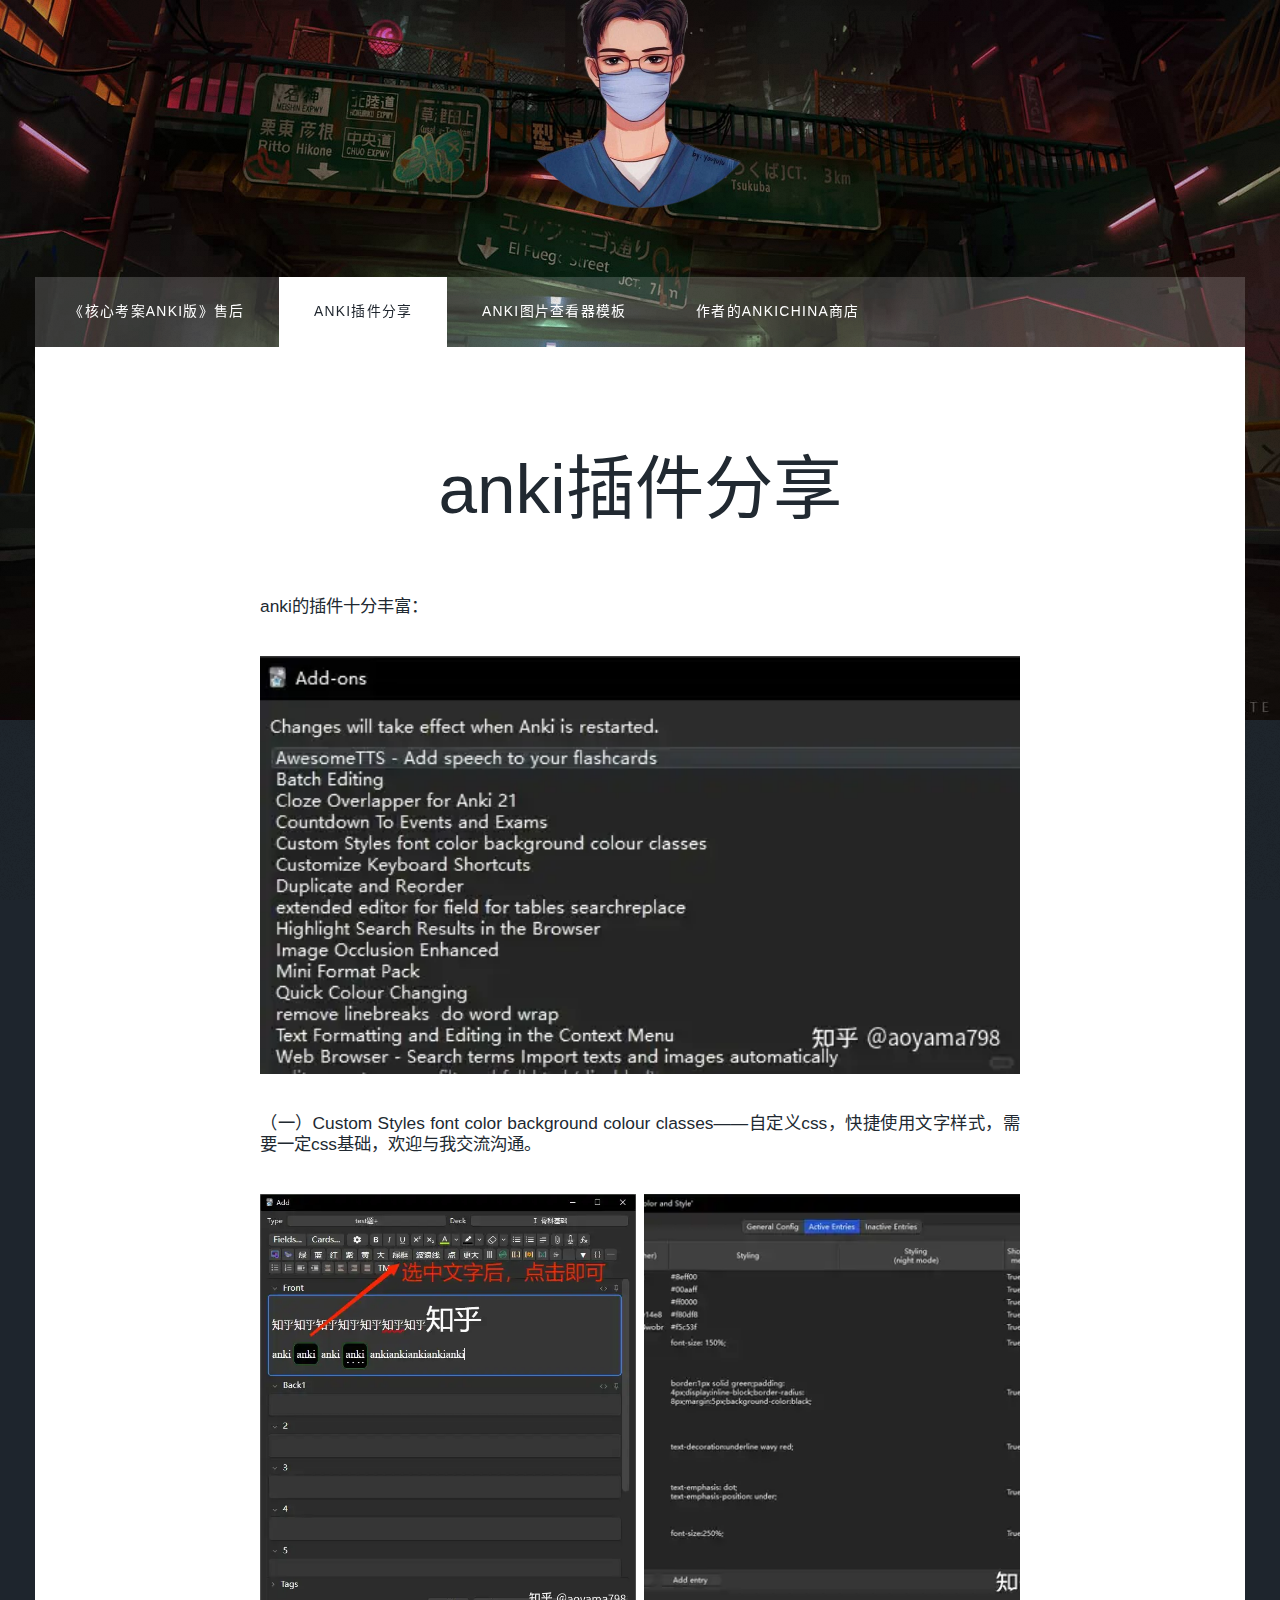
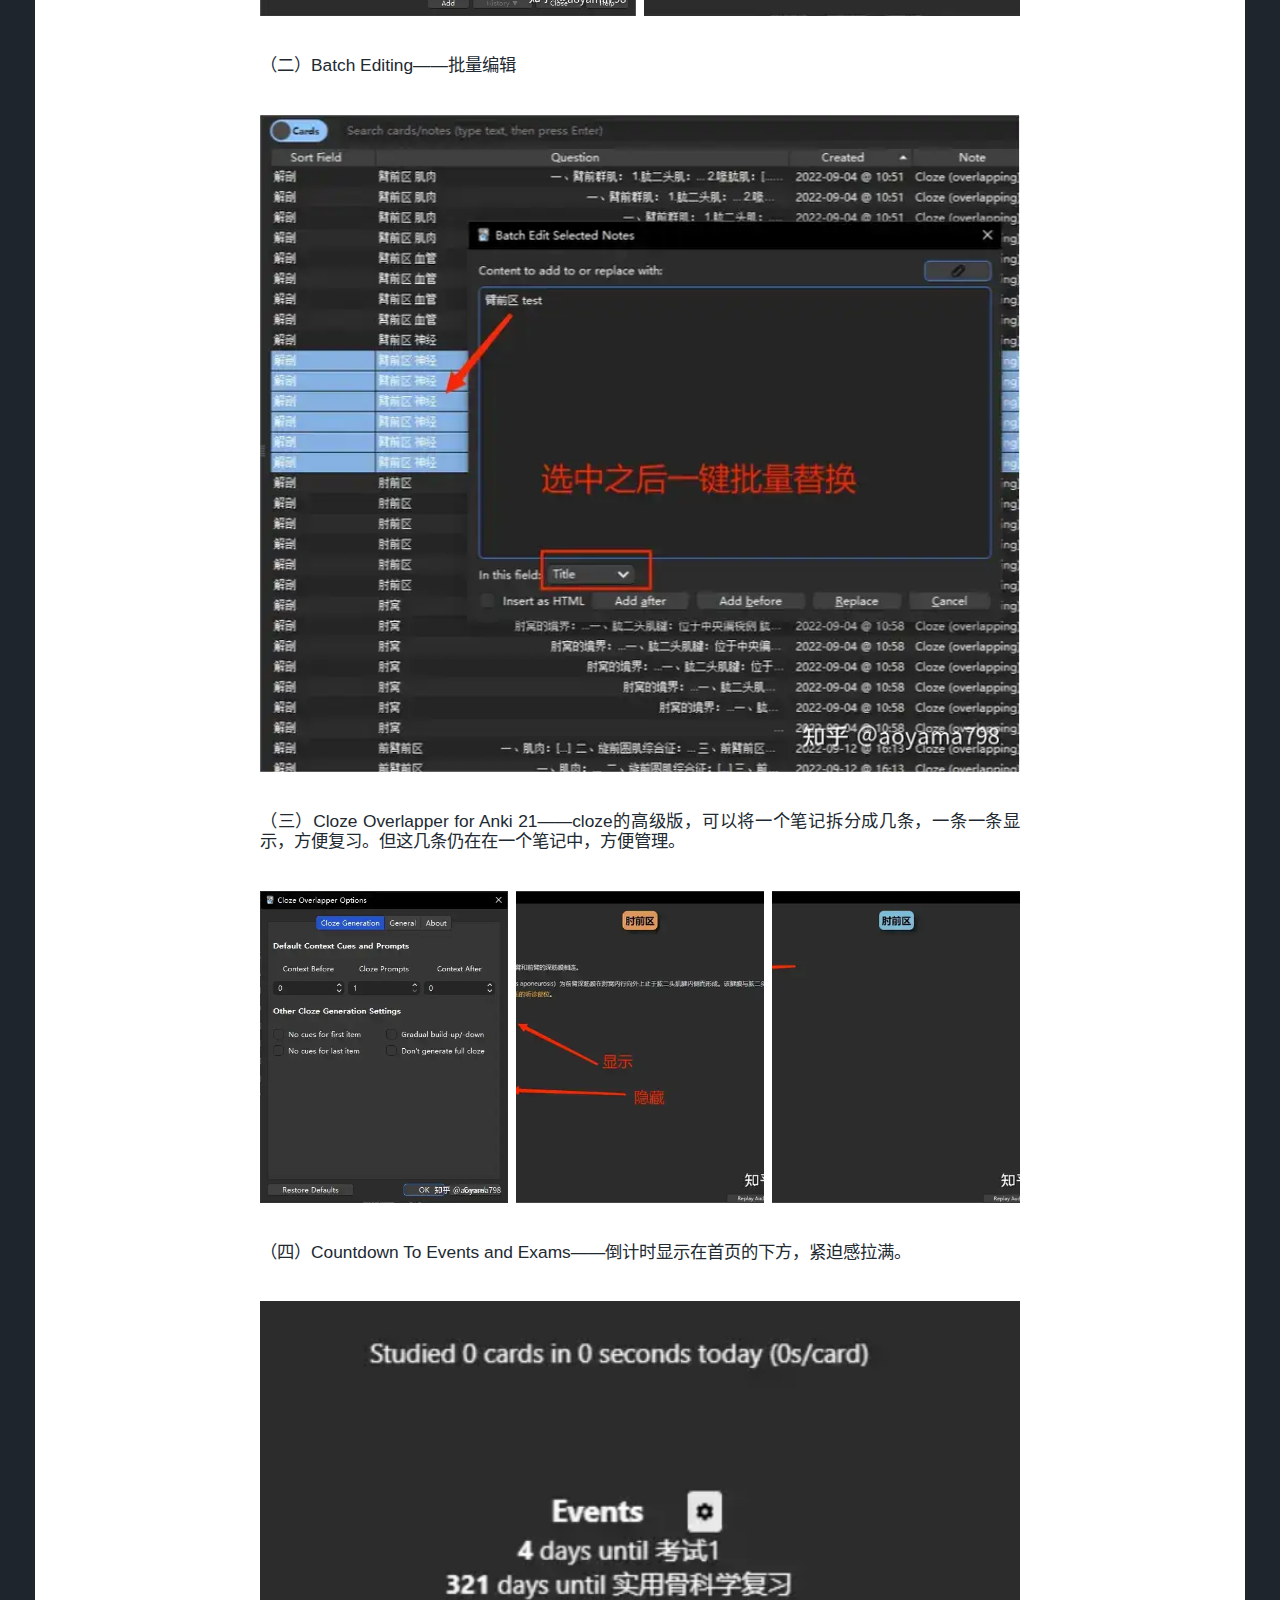
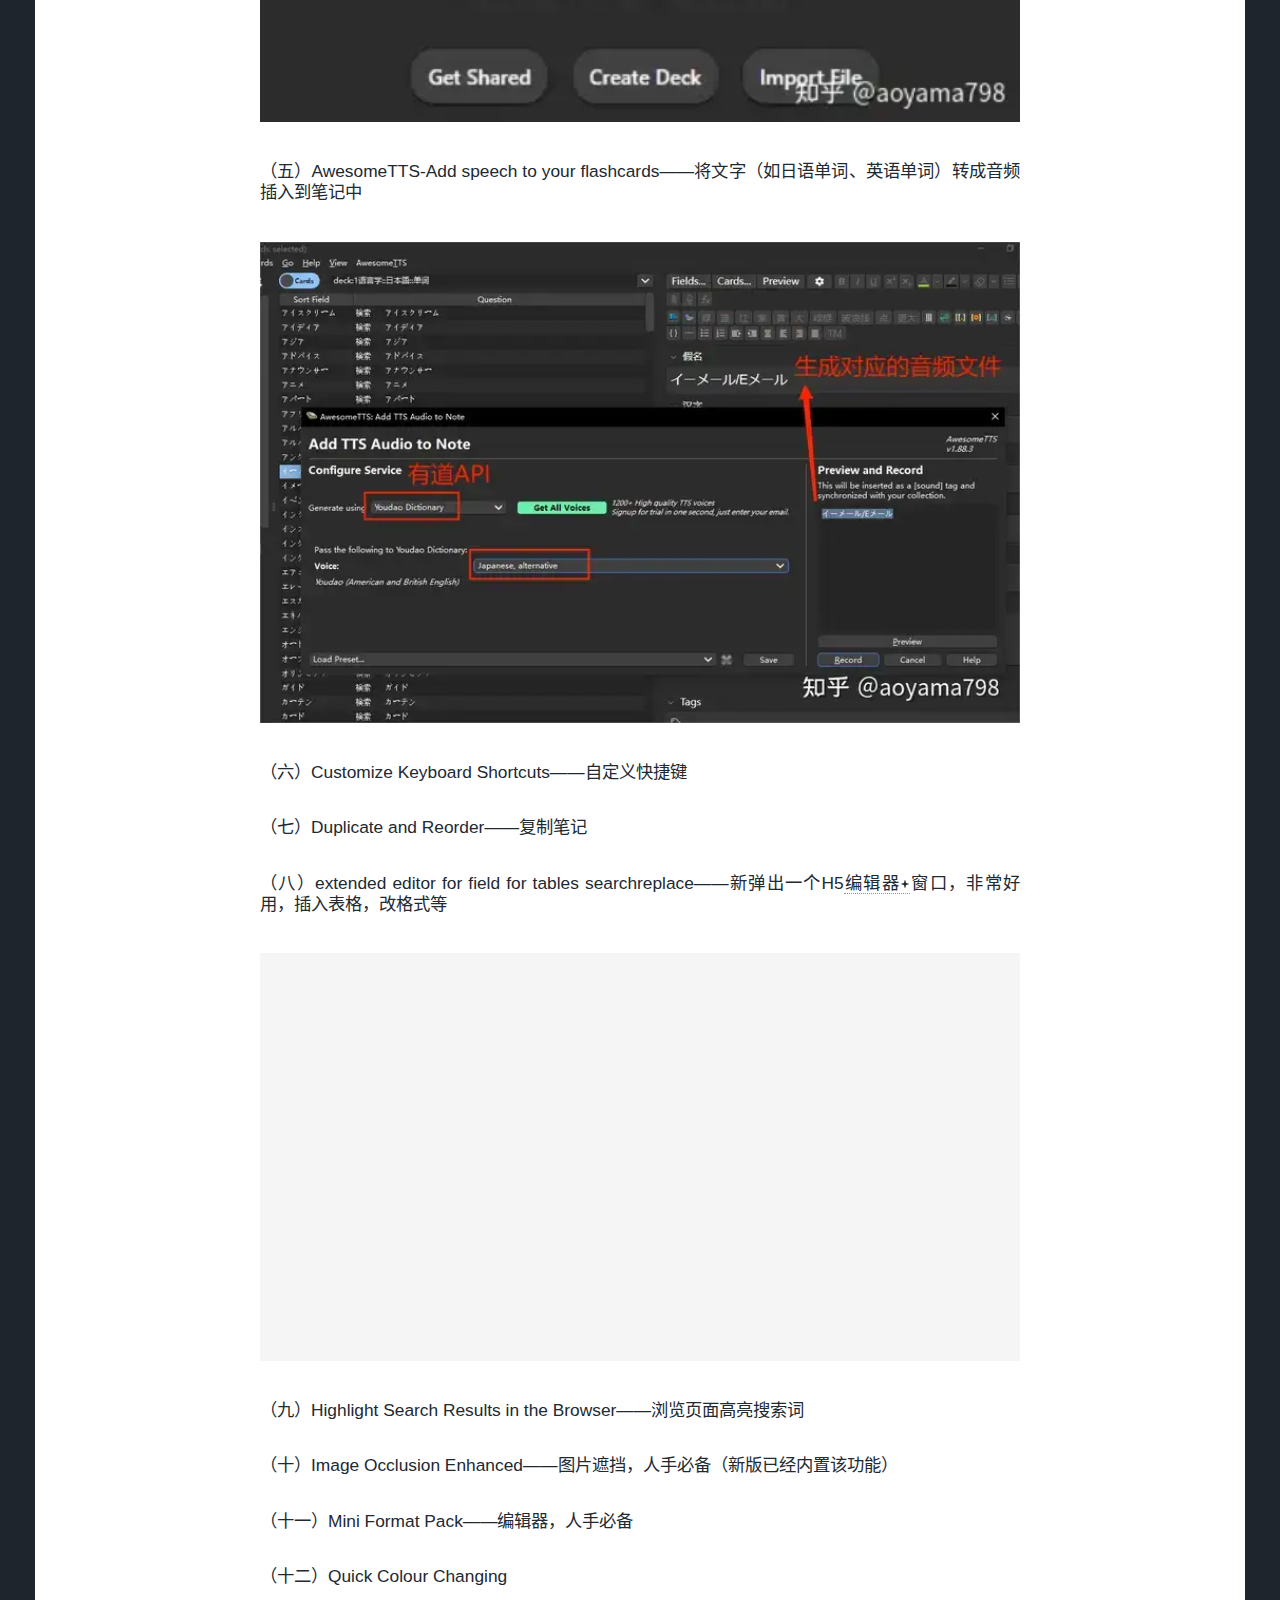
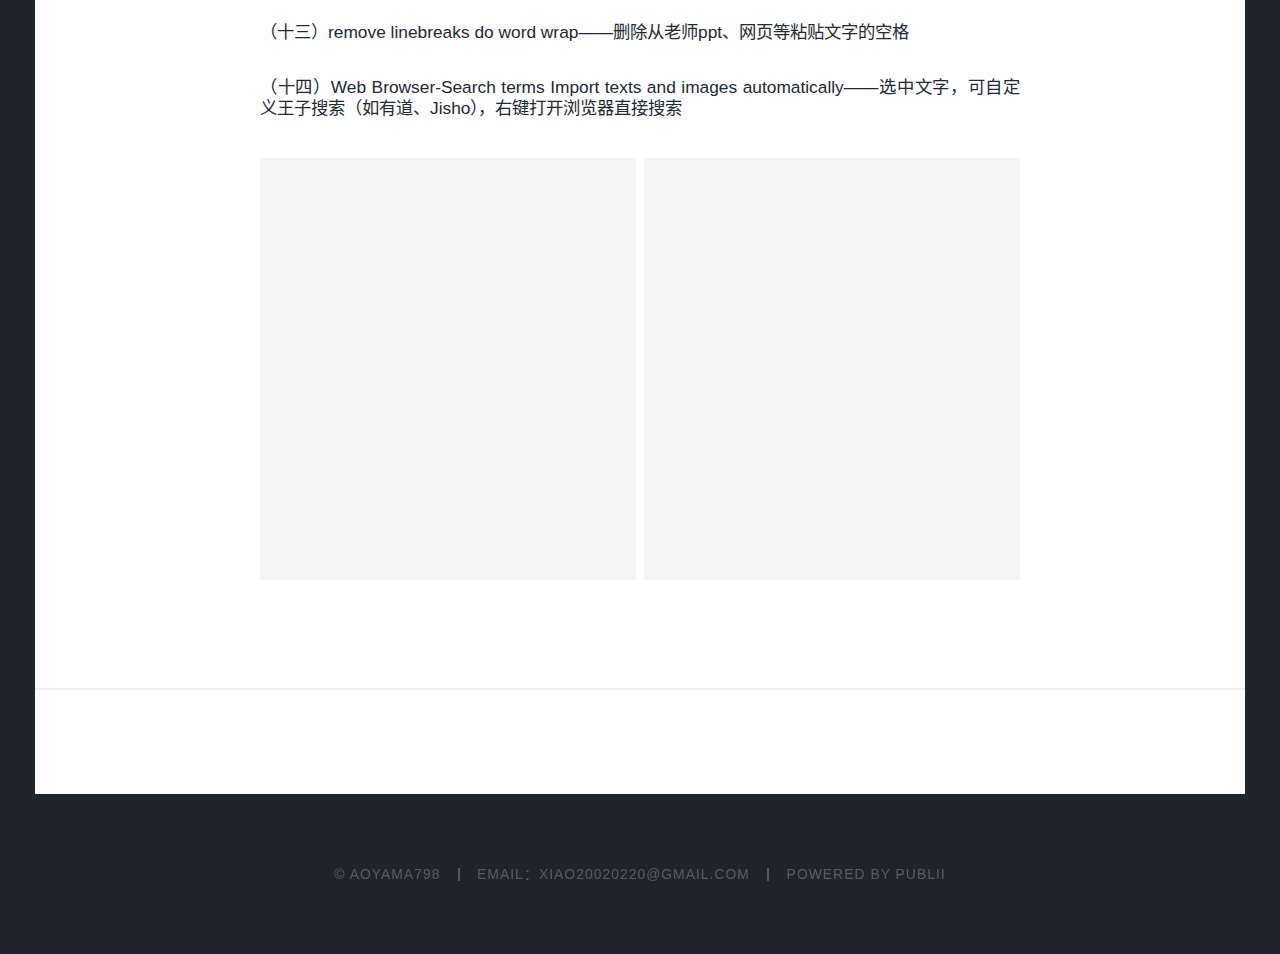
==== addon/index.html @ e46d95e3 "Updated from Publii" ====
<!DOCTYPE html><html lang="zh-cn"><head><meta charset="utf-8"><meta http-equiv="X-UA-Compatible" content="IE=edge"><meta name="viewport" content="width=device-width,initial-scale=1,user-scalable=no"><title>anki插件分享 - aoyama798</title><meta name="generator" content="Publii Open-Source CMS for Static Site"><link rel="canonical" href="https://aoyama798.github.io/blog2/addon/"><link rel="alternate" type="application/atom+xml" href="https://aoyama798.github.io/blog2/feed.xml"><link rel="alternate" type="application/json" href="https://aoyama798.github.io/blog2/feed.json"><meta property="og:title" content="anki插件分享"><meta property="og:image" content="https://aoyama798.github.io/blog2/media/website/Tou-Xiang.jpg"><meta property="og:image:width" content="720"><meta property="og:image:height" content="720"><meta property="og:site_name" content="aoyama798"><meta property="og:description" content=""><meta property="og:url" content="https://aoyama798.github.io/blog2/addon/"><meta property="og:type" content="article"><link rel="shortcut icon" href="https://aoyama798.github.io/blog2/media/website/icons8-anki-48.png" type="image/png"><link rel="stylesheet" href="https://aoyama798.github.io/blog2/assets/css/fontawesome-all.min.css?v=85514f933f9e0b82460af63f1a403fa5"><link rel="stylesheet" href="https://aoyama798.github.io/blog2/assets/css/style.css?v=175f11284105999a8f97914259569dd3"><noscript><link rel="stylesheet" href="https://aoyama798.github.io/blog2/assets/css/noscript.css?v=efa867a99f5064d6729e4dc2008ad50b"></noscript><link rel="stylesheet" href="https://aoyama798.github.io/blog2/assets/css/photoswipe.css?v=da6e9be0fa855edd3610e97c1d4e38d9"><script type="application/ld+json">{"@context":"http://schema.org","@type":"Article","mainEntityOfPage":{"@type":"WebPage","@id":"https://aoyama798.github.io/blog2/addon/"},"headline":"anki插件分享","datePublished":"2024-09-04T13:44","dateModified":"2024-09-05T11:24","image":{"@type":"ImageObject","url":"https://aoyama798.github.io/blog2/media/website/Tou-Xiang-removebg-preview.png","height":484,"width":516},"description":"","author":{"@type":"Person","name":"aoyama798","url":"https://aoyama798.github.io/blog2/authors/aoyama798/"},"publisher":{"@type":"Organization","name":"aoyama798","logo":{"@type":"ImageObject","url":"https://aoyama798.github.io/blog2/media/website/Tou-Xiang-removebg-preview.png","height":484,"width":516}}}</script><style>#wrapper > .bg {
               background-image: url(https://aoyama798.github.io/blog2/assets/images/overlay.png), linear-gradient(0deg, rgba(0, 0, 0, 0.1), rgba(0, 0, 0, 0.1)), url(https://aoyama798.github.io/blog2/media/website/freecompress-0f0102b46ddf4a8bb1c3c4aa54536a30.jpg);
           }</style><noscript><style>img[loading] {
                    opacity: 1;
                }</style></noscript></head><body class="is-preload page-template"><div id="wrapper"><header id="header"><a class="logo logo-image" href="https://aoyama798.github.io/blog2/"><img src="https://aoyama798.github.io/blog2/media/website/Tou-Xiang-removebg-preview.png" alt="aoyama798" width="516" height="484"></a></header><nav id="nav"><ul class="links"><li><a href="https://aoyama798.github.io/blog2/souhou/" title="《核心考案anki版》售后" target="_self">《核心考案anki版》售后</a></li><li class="active"><a href="https://aoyama798.github.io/blog2/addon/" title="anki插件分享" target="_self">anki插件分享</a></li><li><a href="https://aoyama798.github.io/blog2/picviewer/" target="_self">anki图片查看器模板</a></li><li><a href="https://file.ankichinas.cn/userCenter/60180f660311diTb" title="ankichina" target="_self">作者的ankichina商店</a></li></ul><ul class="icons"></ul></nav><main id="main"><article class="post"><header class="major"><h1>anki插件分享</h1><p class="post__inner"></p></header><div class="post__inner post__entry"><p data-pid="Mfx7k1aQ">anki的插件十分丰富：</p><div class="gallery-wrapper"><div class="gallery" data-is-empty="false" data-translation="添加图片" data-columns="3"><figure class="gallery__item"><a href="https://aoyama798.github.io/blog2/media/posts/6/gallery/v2-8e0d235959087c08cb17e20dc52fc059_720w.webp" data-size="534x294"><img loading="lazy" src="https://aoyama798.github.io/blog2/media/posts/6/gallery/v2-8e0d235959087c08cb17e20dc52fc059_720w-thumbnail.webp" alt="我在用的插件" width="534" height="294"></a><figcaption>我在用的插件</figcaption></figure></div></div><p data-pid="CN3NGpSP">（一）Custom Styles font color background colour classes——自定义css，快捷使用文字样式，需要一定css基础，欢迎与我交流沟通。</p><div class="gallery-wrapper"><div class="gallery" data-is-empty="false" data-translation="添加图片" data-columns="2"><figure class="gallery__item"><a href="https://aoyama798.github.io/blog2/media/posts/6/gallery/3.webp" data-size="683x768"><img loading="lazy" src="https://aoyama798.github.io/blog2/media/posts/6/gallery/3-thumbnail.webp" alt="" width="683" height="768"></a></figure><figure class="gallery__item"><a href="https://aoyama798.github.io/blog2/media/posts/6/gallery/2.webp" data-size="720x406"><img loading="lazy" src="https://aoyama798.github.io/blog2/media/posts/6/gallery/2-thumbnail.webp" alt="" width="720" height="406"></a></figure></div></div><p data-pid="FrFldRu3">（二）Batch Editing——批量编辑</p><div class="gallery-wrapper"><div class="gallery" data-is-empty="false" data-translation="添加图片" data-columns="3"><figure class="gallery__item"><a href="https://aoyama798.github.io/blog2/media/posts/6/gallery/4.webp" data-size="720x622"><img loading="lazy" src="https://aoyama798.github.io/blog2/media/posts/6/gallery/4-thumbnail.webp" alt="" width="720" height="622"></a></figure></div></div><p data-pid="iCRJcPW-">（三）Cloze Overlapper for Anki 21——cloze的高级版，可以将一个笔记拆分成几条，一条一条显示，方便复习。但这几条仍在在一个笔记中，方便管理。</p><div class="gallery-wrapper"><div class="gallery" data-is-empty="false" data-translation="添加图片" data-columns="3"><figure class="gallery__item"><a href="https://aoyama798.github.io/blog2/media/posts/6/gallery/7.webp" data-size="423x532"><img loading="lazy" src="https://aoyama798.github.io/blog2/media/posts/6/gallery/7-thumbnail.webp" alt="" width="423" height="532"></a></figure><figure class="gallery__item"><a href="https://aoyama798.github.io/blog2/media/posts/6/gallery/6.webp" data-size="720x462"><img loading="lazy" src="https://aoyama798.github.io/blog2/media/posts/6/gallery/6-thumbnail.webp" alt="" width="720" height="462"></a></figure><figure class="gallery__item"><a href="https://aoyama798.github.io/blog2/media/posts/6/gallery/5.webp" data-size="1196x768"><img loading="lazy" src="https://aoyama798.github.io/blog2/media/posts/6/gallery/5-thumbnail.webp" alt="" width="720" height="462"></a></figure></div></div><p data-pid="PA8m9mgH">（四）Countdown To Events and Exams——倒计时显示在首页的下方，紧迫感拉满。</p><figure data-size="normal"><div class="gallery-wrapper"><div class="gallery" data-is-empty="false" data-translation="添加图片" data-columns="1"><figure class="gallery__item"><a href="https://aoyama798.github.io/blog2/media/posts/6/gallery/20240904_135705.png" data-size="558x309"><img loading="lazy" src="https://aoyama798.github.io/blog2/media/posts/6/gallery/20240904_135705-thumbnail.png" alt="" width="558" height="309"></a></figure></div></div></figure><p data-pid="RVc9sKmm">（五）AwesomeTTS-Add speech to your flashcards——将文字（如日语单词、英语单词）转成音频插入到笔记中</p><div class="gallery-wrapper"><div class="gallery" data-is-empty="false" data-translation="添加图片" data-columns="3"><figure class="gallery__item"><a href="https://aoyama798.github.io/blog2/media/posts/6/gallery/9.webp" data-size="720x456"><img loading="lazy" src="https://aoyama798.github.io/blog2/media/posts/6/gallery/9-thumbnail.webp" alt="" width="720" height="456"></a></figure></div></div><p data-pid="RVc9sKmm">（六）Customize Keyboard Shortcuts——自定义快捷键</p><p data-pid="FkbeCInZ">（七）Duplicate and Reorder——复制笔记</p><p data-pid="z45qiZ7b">（八）extended editor for field for tables searchreplace——新弹出一个H5<a class="RichContent-EntityWord css-b7erz1" data-za-not-track-link="true" data-paste-text="true" href="https://zhida.zhihu.com/search?q=%E7%BC%96%E8%BE%91%E5%99%A8&amp;zhida_source=entity&amp;is_preview=1" target="_blank" rel="noopener">编辑器<svg width="10px" height="10px" viewbox="0 0 16 16" class="ZDI ZDI--FourPointedStar16 css-1dvsrp" fill="currentColor"><path d="m5.068 9.267-3.08-.77a.512.512 0 0 1 0-.994l3.08-.77a2.289 2.289 0 0 0 1.665-1.665l.77-3.08a.512.512 0 0 1 .994 0l.77 3.08c.205.82.845 1.46 1.665 1.665l3.08.77a.512.512 0 0 1 0 .994l-3.08.77a2.29 2.29 0 0 0-1.665 1.665l-.77 3.08a.512.512 0 0 1-.994 0l-.77-3.08a2.289 2.289 0 0 0-1.665-1.665Z"></path></svg></a>窗口，非常好用，插入表格，改格式等</p><div class="gallery-wrapper"><div class="gallery" data-is-empty="false" data-translation="添加图片" data-columns="3"><figure class="gallery__item"><a href="https://aoyama798.github.io/blog2/media/posts/6/gallery/10.webp" data-size="720x386"><img loading="lazy" src="https://aoyama798.github.io/blog2/media/posts/6/gallery/10-thumbnail.webp" alt="" width="720" height="386"></a></figure></div></div><p data-pid="VRTWU8Vy">（九）Highlight Search Results in the Browser——浏览页面高亮搜索词</p><p data-pid="eM2zlTvO">（十）Image Occlusion Enhanced——图片遮挡，人手必备（新版已经内置该功能）</p><p data-pid="P2U0-4Fi">（十一）Mini Format Pack——编辑器，人手必备</p><p data-pid="fsP0Fas9">（十二）Quick Colour Changing</p><p data-pid="3WbQn8S2">（十三）remove linebreaks do word wrap——删除从老师ppt、网页等粘贴文字的空格</p><p data-pid="L3U8AUic">（十四）Web Browser-Search terms Import texts and images automatically——选中文字，可自定义王子搜索（如有道、Jisho），右键打开浏览器直接搜索</p><div class="gallery-wrapper"><div class="gallery" data-is-empty="false" data-translation="添加图片" data-columns="3"><figure class="gallery__item"><a href="https://aoyama798.github.io/blog2/media/posts/6/gallery/12.webp" data-size="720x421"><img loading="lazy" src="https://aoyama798.github.io/blog2/media/posts/6/gallery/12-thumbnail.webp" alt="" width="720" height="421"></a></figure><figure class="gallery__item"><a href="https://aoyama798.github.io/blog2/media/posts/6/gallery/11-2.webp" data-size="683x768"><img loading="lazy" src="https://aoyama798.github.io/blog2/media/posts/6/gallery/11-2-thumbnail.webp" alt="" width="683" height="768"></a></figure></div></div></div></article><div class="comments-area"><div class="post__inner"></div></div></main><footer id="copyright"><ul><li>© Aoyama798</li><li>Email：xiao20020220@gmail.com</li><li>Powered by Publii</li></ul></footer></div><script src="https://aoyama798.github.io/blog2/assets/js/jquery.min.js?v=c9771cc3e90e18f5336eedbd0fffb2cf"></script><script src="https://aoyama798.github.io/blog2/assets/js/jquery.scrollex.min.js?v=f89065e3d988006af9791b44561d7c90"></script><script src="https://aoyama798.github.io/blog2/assets/js/jquery.scrolly.min.js?v=1ed5a78bde1476875a40f6b9ff44fc14"></script><script src="https://aoyama798.github.io/blog2/assets/js/browser.min.js?v=c07298dd19048a8a69ad97e754dfe8d0"></script><script src="https://aoyama798.github.io/blog2/assets/js/breakpoints.min.js?v=81a479eb099e3b187613943b085923b8"></script><script src="https://aoyama798.github.io/blog2/assets/js/util.min.js?v=4201a626f8c9b614a663b3a1d7d82615"></script><script src="https://aoyama798.github.io/blog2/assets/js/main.min.js?v=56233c354bd814758be8bff42f7e13a5"></script><script>/*<![CDATA[*/var images=document.querySelectorAll("img[loading]");for(var i=0;i<images.length;i++){if(images[i].complete){images[i].classList.add("is-loaded")}else{images[i].addEventListener("load",function(){this.classList.add("is-loaded")},false)}};/*]]>*/</script><script defer="defer" src="https://aoyama798.github.io/blog2/assets/js/photoswipe.min.js?v=017385b552f7e0d979e2e2fe6f324015"></script><script defer="defer" src="https://aoyama798.github.io/blog2/assets/js/photoswipe-ui-default.min.js?v=d067f0883540b1ddda0e2c9ad1b14260"></script><script>var initPhotoSwipeFromDOM=function(gallerySelector){var parseThumbnailElements=function(el){var thumbElements=el.childNodes,numNodes=thumbElements.length,items=[],figureEl,linkEl,size,item;for(var i=0;i<numNodes;i++){figureEl=thumbElements[i];if(figureEl.nodeType!==1){continue;}
   linkEl=figureEl.children[0];size=linkEl.getAttribute('data-size').split('x');item={src:linkEl.getAttribute('href'),w:parseInt(size[0],10),h:parseInt(size[1],10)};if(figureEl.children.length>1){item.title=figureEl.children[1].innerHTML;}
   if(linkEl.children.length>0){item.msrc=linkEl.children[0].getAttribute('src');}
   item.el=figureEl;items.push(item);}
   return items;};var closest=function closest(el,fn){return el&&(fn(el)?el:closest(el.parentNode,fn));};var onThumbnailsClick=function(e){e=e||window.event;e.preventDefault?e.preventDefault():e.returnValue=false;var eTarget=e.target||e.srcElement;var clickedListItem=closest(eTarget,function(el){return(el.tagName&&el.tagName.toUpperCase()==='FIGURE');});if(!clickedListItem){return;}
   var clickedGallery=clickedListItem.parentNode,childNodes=clickedListItem.parentNode.childNodes,numChildNodes=childNodes.length,nodeIndex=0,index;for(var i=0;i<numChildNodes;i++){if(childNodes[i].nodeType!==1){continue;}
   if(childNodes[i]===clickedListItem){index=nodeIndex;break;}
   nodeIndex++;}
   if(index>=0){openPhotoSwipe(index,clickedGallery);}
   return false;};var photoswipeParseHash=function(){var hash=window.location.hash.substring(1),params={};if(hash.length<5){return params;}
   var vars=hash.split('&');for(var i=0;i<vars.length;i++){if(!vars[i]){continue;}
   var pair=vars[i].split('=');if(pair.length<2){continue;}
   params[pair[0]]=pair[1];}
   if(params.gid){params.gid=parseInt(params.gid,10);}
   return params;};var openPhotoSwipe=function(index,galleryElement,disableAnimation,fromURL){var pswpElement=document.querySelectorAll('.pswp')[0],gallery,options,items;items=parseThumbnailElements(galleryElement);options={galleryUID:galleryElement.getAttribute('data-pswp-uid'),getThumbBoundsFn:function(index){var thumbnail=items[index].el.getElementsByTagName('img')[0],pageYScroll=window.pageYOffset||document.documentElement.scrollTop,rect=thumbnail.getBoundingClientRect();return{x:rect.left,y:rect.top+pageYScroll,w:rect.width};},
   mainClass:'pswp--dark',
   preload: [1,2],
   hideAnimationDuration:200,
   showAnimationDuration:0,
   bgOpacity: 0.7,
   showHideOpacity:true,
   closeOnScroll: true,
   arrowKeys: true,
   closeEl: true,
   captionEl: true,
   fullscreenEl: true,
   zoomEl: true,
   shareEl: true,
   counterEl: true,
   arrowEl: true,
   preloaderEl: true
   };if(fromURL){if(options.galleryPIDs){for(var j=0;j<items.length;j++){if(items[j].pid==index){options.index=j;break;}}}else{options.index=parseInt(index,10)-1;}}else{options.index=parseInt(index,10);}
   if(isNaN(options.index)){return;}
   if(disableAnimation){options.showAnimationDuration=0;}
   gallery=new PhotoSwipe(pswpElement,PhotoSwipeUI_Default,items,options);gallery.init();gallery.options.escKey=true;};var galleryElements=document.querySelectorAll(gallerySelector);for(var i=0,l=galleryElements.length;i<l;i++){galleryElements[i].setAttribute('data-pswp-uid',i+1);galleryElements[i].onclick=onThumbnailsClick;}
   var hashData=photoswipeParseHash();if(hashData.pid&&hashData.gid){openPhotoSwipe(hashData.pid,galleryElements[hashData.gid-1],true,true);}};window.addEventListener('load', function () {initPhotoSwipeFromDOM('.gallery');}, false);</script><div class="pswp" tabindex="-1" role="dialog" aria-hidden="true"><div class="pswp__bg"></div><div class="pswp__scroll-wrap"><div class="pswp__container"><div class="pswp__item"></div><div class="pswp__item"></div><div class="pswp__item"></div></div><div class="pswp__ui pswp__ui--hidden"><div class="pswp__top-bar"><div class="pswp__counter"></div><button class="pswp__button pswp__button--close" title="Close (Esc)"></button><button class="pswp__button pswp__button--share" title="Share"></button><button class="pswp__button pswp__button--fs" title="Toggle fullscreen"></button><button class="pswp__button pswp__button--zoom" title="Zoom in/out"></button><div class="pswp__preloader"><div class="pswp__preloader__icn"><div class="pswp__preloader__cut"><div class="pswp__preloader__donut"></div></div></div></div></div><div class="pswp__share-modal pswp__share-modal--hidden pswp__single-tap"><div class="pswp__share-tooltip"></div></div><button class="pswp__button pswp__button--arrow--left" title="Previous (arrow left)"></button><button class="pswp__button pswp__button--arrow--right" title="Next (arrow right)"></button><div class="pswp__caption"><div class="pswp__caption__center"></div></div></div></div></div></body></html>
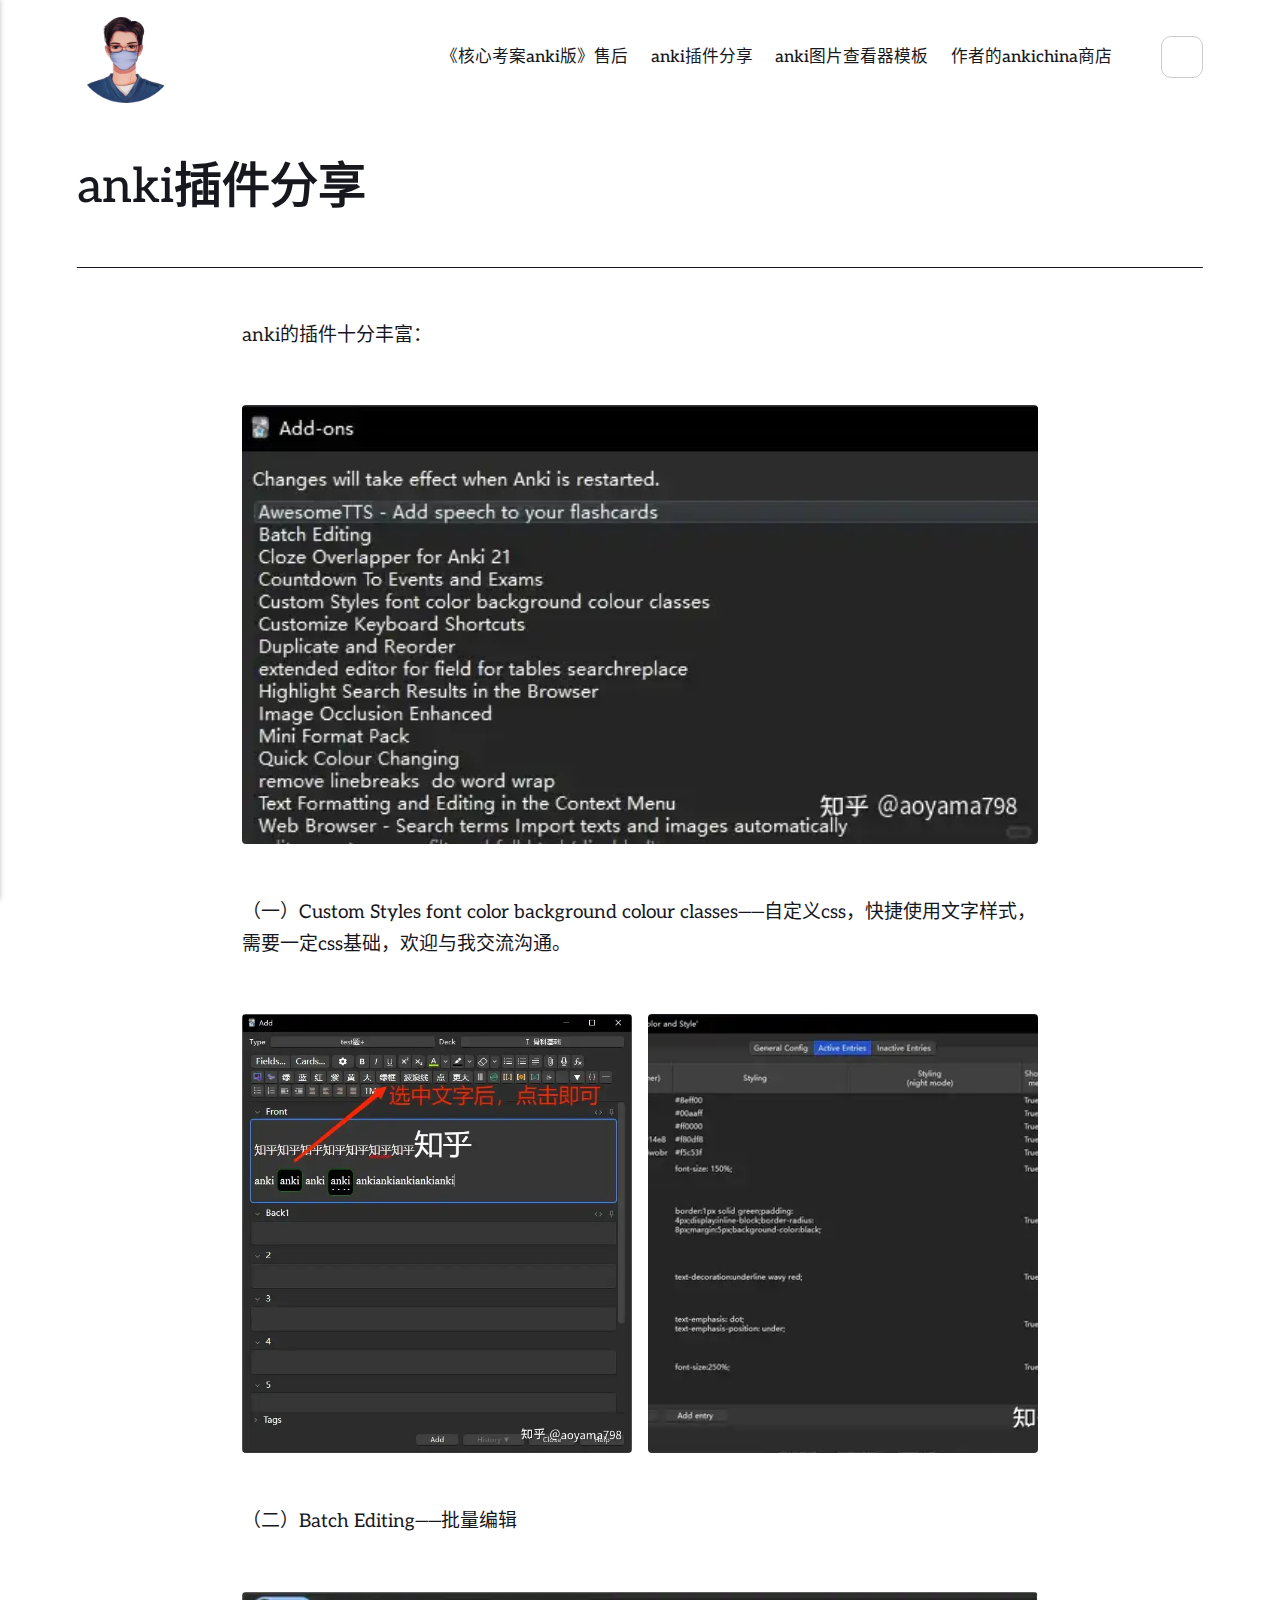
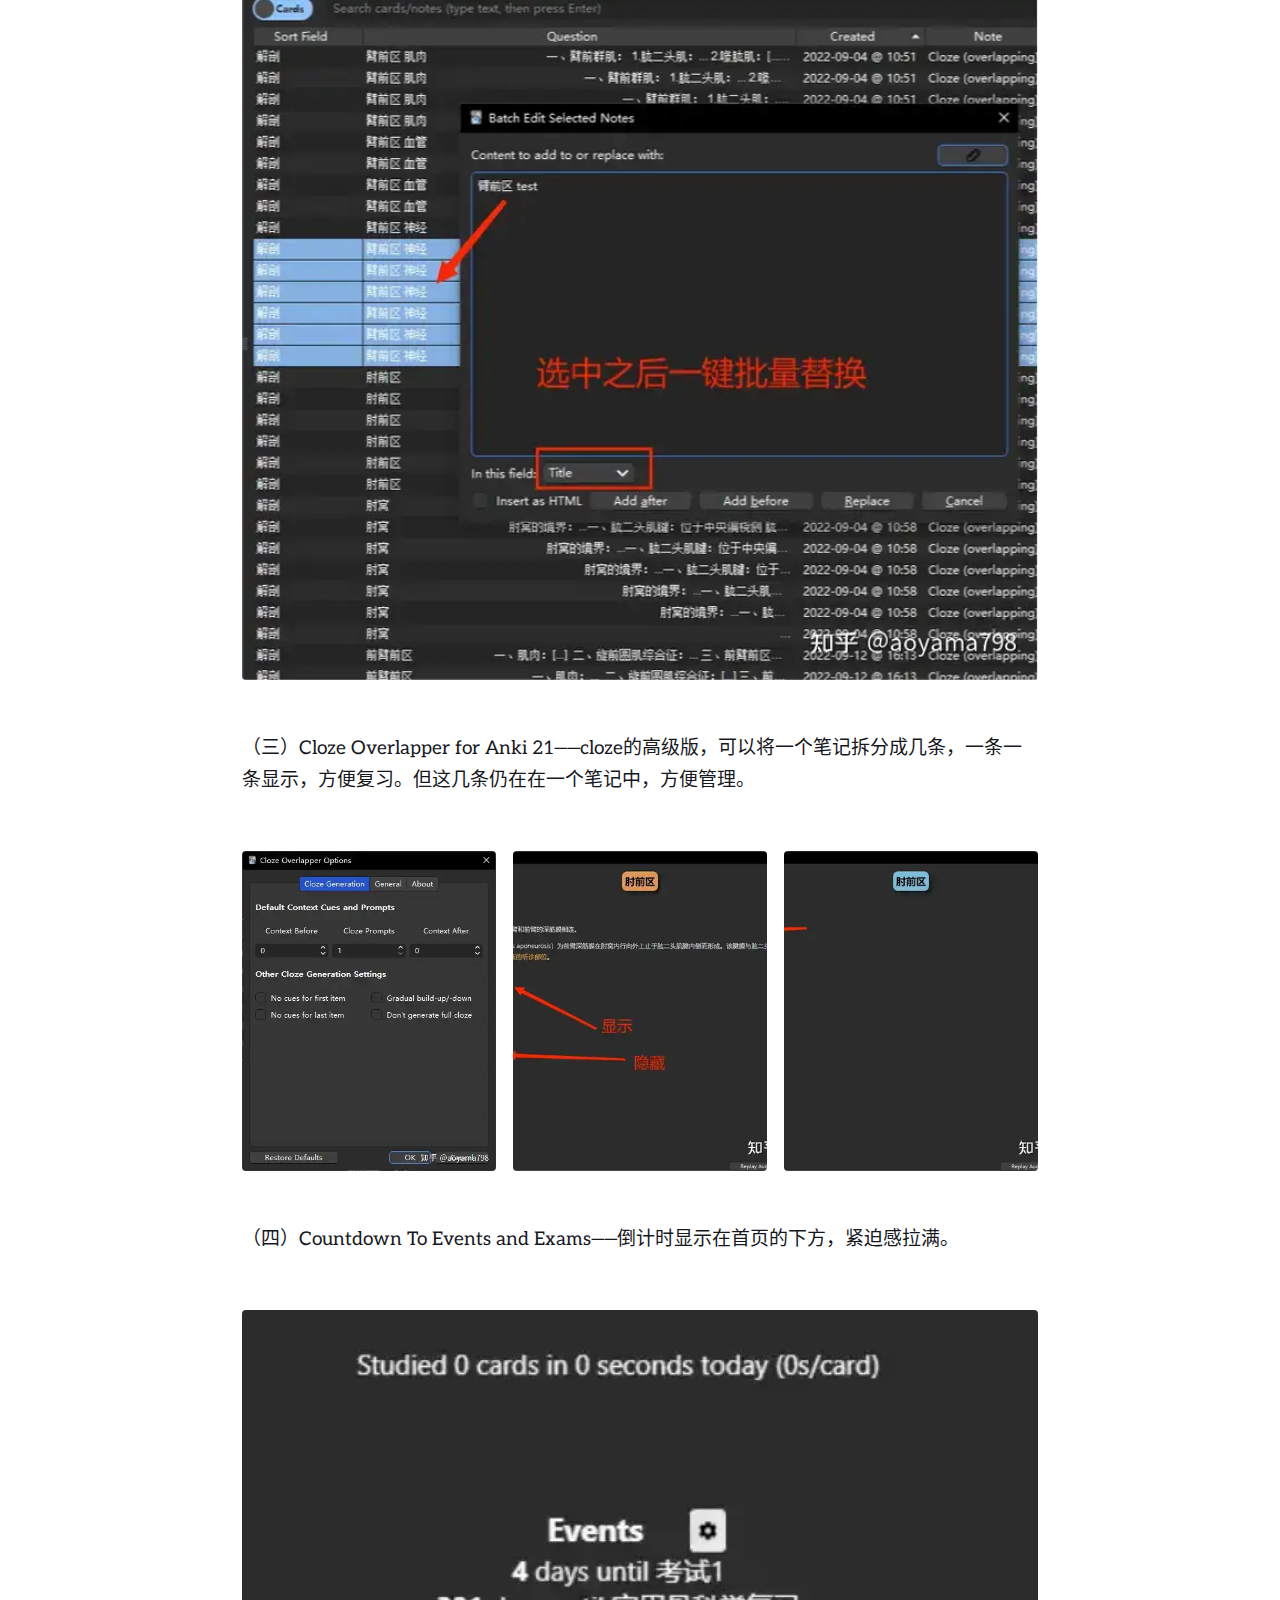
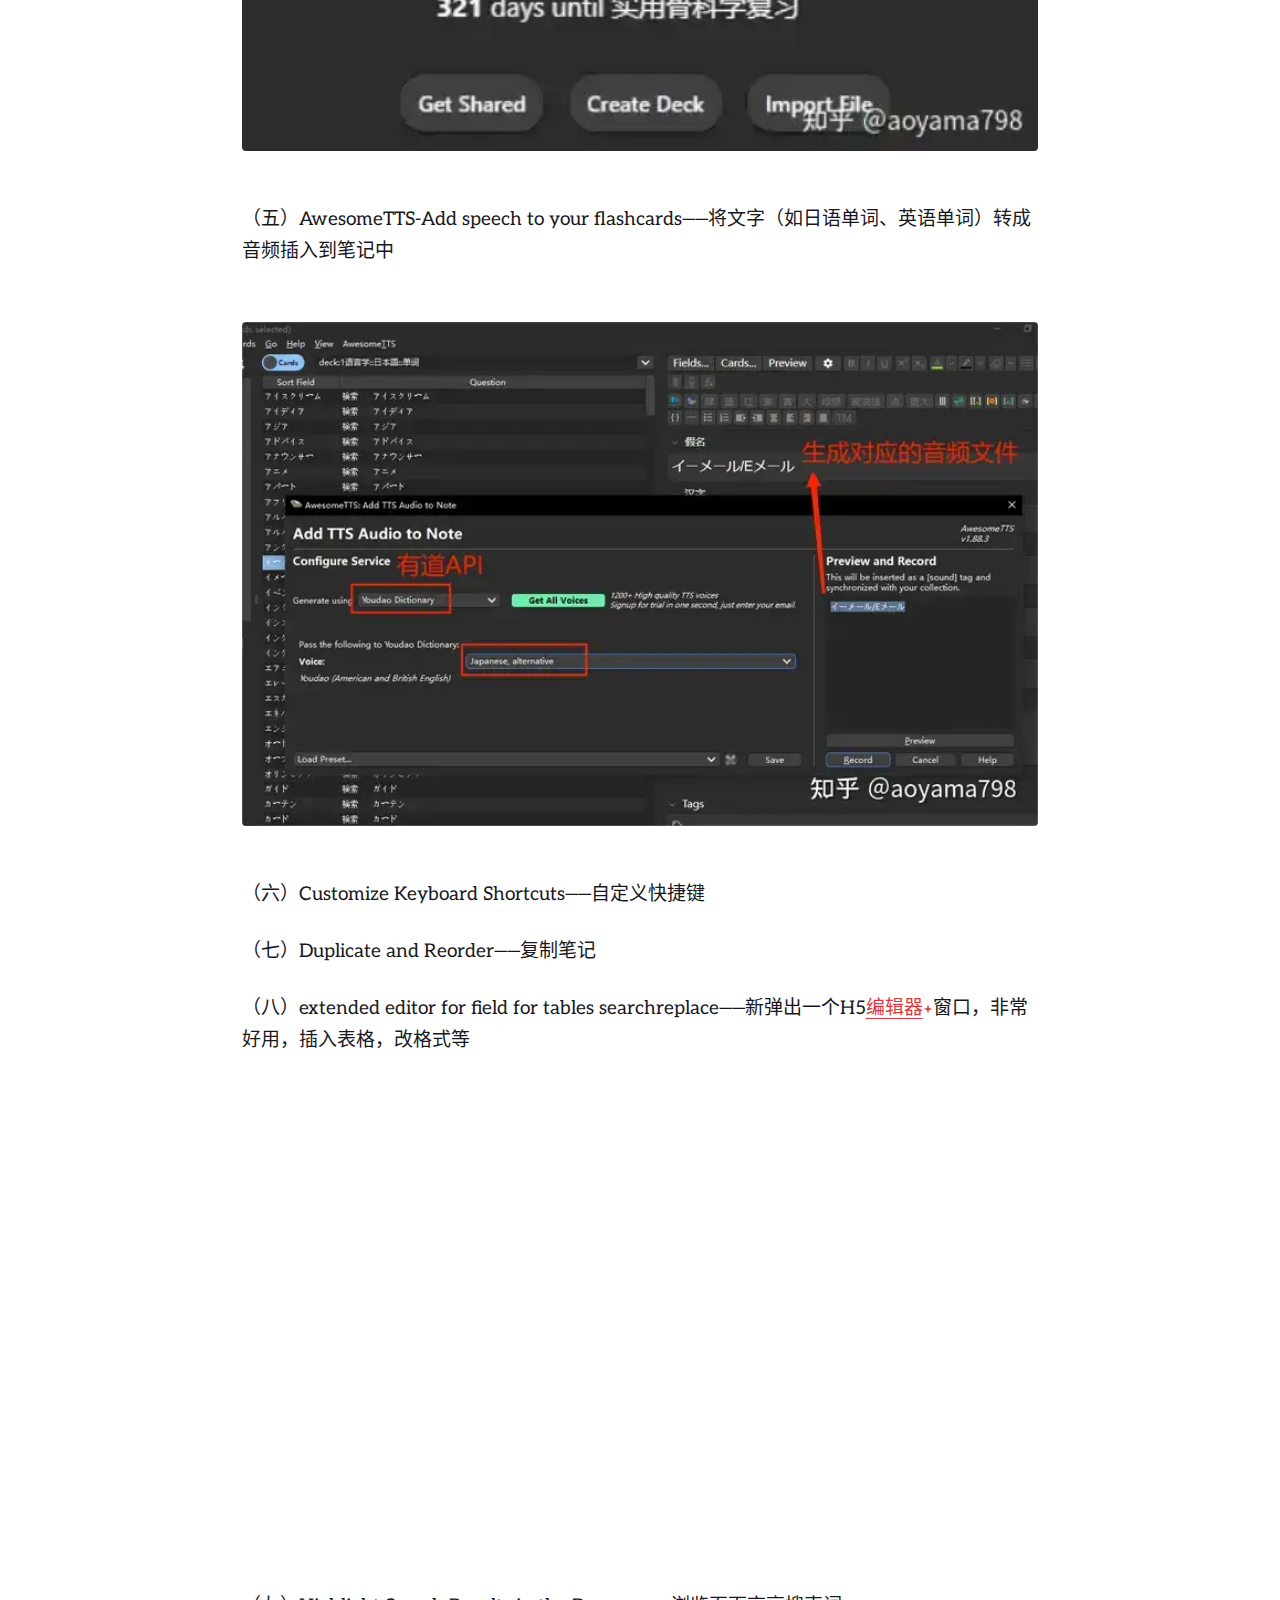
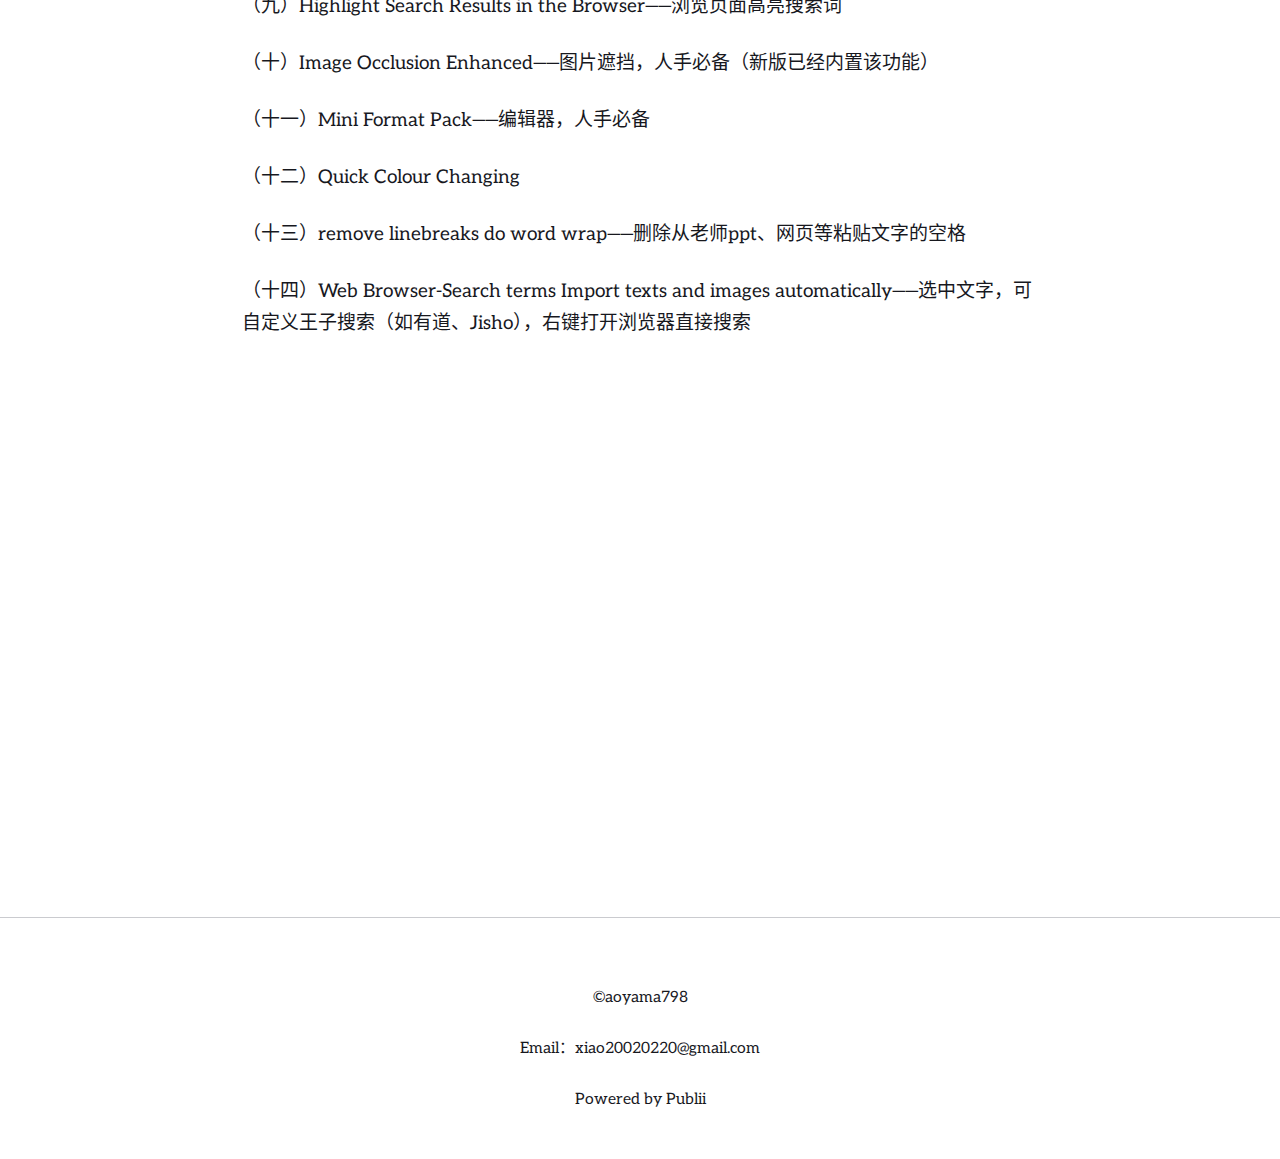
==== commit 2845b4c7: "Updated from Publii" ====
--- a/addon/index.html
+++ b/addon/index.html
@@ -1,40 +1,47 @@
-<!DOCTYPE html><html lang="zh-cn"><head><meta charset="utf-8"><meta http-equiv="X-UA-Compatible" content="IE=edge"><meta name="viewport" content="width=device-width,initial-scale=1,user-scalable=no"><title>anki插件分享 - aoyama798</title><meta name="generator" content="Publii Open-Source CMS for Static Site"><link rel="canonical" href="https://aoyama798.github.io/blog2/addon/"><link rel="alternate" type="application/atom+xml" href="https://aoyama798.github.io/blog2/feed.xml"><link rel="alternate" type="application/json" href="https://aoyama798.github.io/blog2/feed.json"><meta property="og:title" content="anki插件分享"><meta property="og:image" content="https://aoyama798.github.io/blog2/media/website/Tou-Xiang.jpg"><meta property="og:image:width" content="720"><meta property="og:image:height" content="720"><meta property="og:site_name" content="aoyama798"><meta property="og:description" content=""><meta property="og:url" content="https://aoyama798.github.io/blog2/addon/"><meta property="og:type" content="article"><link rel="shortcut icon" href="https://aoyama798.github.io/blog2/media/website/icons8-anki-48.png" type="image/png"><link rel="stylesheet" href="https://aoyama798.github.io/blog2/assets/css/fontawesome-all.min.css?v=85514f933f9e0b82460af63f1a403fa5"><link rel="stylesheet" href="https://aoyama798.github.io/blog2/assets/css/style.css?v=175f11284105999a8f97914259569dd3"><noscript><link rel="stylesheet" href="https://aoyama798.github.io/blog2/assets/css/noscript.css?v=efa867a99f5064d6729e4dc2008ad50b"></noscript><link rel="stylesheet" href="https://aoyama798.github.io/blog2/assets/css/photoswipe.css?v=da6e9be0fa855edd3610e97c1d4e38d9"><script type="application/ld+json">{"@context":"http://schema.org","@type":"Article","mainEntityOfPage":{"@type":"WebPage","@id":"https://aoyama798.github.io/blog2/addon/"},"headline":"anki插件分享","datePublished":"2024-09-04T13:44","dateModified":"2024-09-05T11:24","image":{"@type":"ImageObject","url":"https://aoyama798.github.io/blog2/media/website/Tou-Xiang-removebg-preview.png","height":484,"width":516},"description":"","author":{"@type":"Person","name":"aoyama798","url":"https://aoyama798.github.io/blog2/authors/aoyama798/"},"publisher":{"@type":"Organization","name":"aoyama798","logo":{"@type":"ImageObject","url":"https://aoyama798.github.io/blog2/media/website/Tou-Xiang-removebg-preview.png","height":484,"width":516}}}</script><style>#wrapper > .bg {
-               background-image: url(https://aoyama798.github.io/blog2/assets/images/overlay.png), linear-gradient(0deg, rgba(0, 0, 0, 0.1), rgba(0, 0, 0, 0.1)), url(https://aoyama798.github.io/blog2/media/website/freecompress-0f0102b46ddf4a8bb1c3c4aa54536a30.jpg);
-           }</style><noscript><style>img[loading] {
+<!DOCTYPE html><html lang="zh-cn"><head><meta charset="utf-8"><meta http-equiv="X-UA-Compatible" content="IE=edge"><meta name="viewport" content="width=device-width,initial-scale=1"><title>anki插件分享 - blog2</title><meta name="description" content="anki的插件十分丰富： （一）Custom Styles font color background colour classes——自定义css，快捷使用文字样式，需要一定css基础，欢迎与我交流沟通。 （二）Batch Editing——批量编辑&hellip;"><meta name="generator" content="Publii Open-Source CMS for Static Site"><link rel="canonical" href="https://aoyama798.github.io/blog2/addon/"><link rel="alternate" type="application/atom+xml" href="https://aoyama798.github.io/blog2/feed.xml"><link rel="alternate" type="application/json" href="https://aoyama798.github.io/blog2/feed.json"><link rel="shortcut icon" href="https://aoyama798.github.io/blog2/media/website/icons8-anki-48.png" type="image/png"><link rel="preload" href="https://aoyama798.github.io/blog2/assets/dynamic/fonts/aleo/aleo.woff2" as="font" type="font/woff2" crossorigin><link rel="stylesheet" href="https://aoyama798.github.io/blog2/assets/css/style.css?v=69c1a7f108cca992176effed83abce0c"><link rel="stylesheet" href="https://aoyama798.github.io/blog2/assets/css/photoswipe.css?v=366561c4c503c68e3af3389ac4d7fb8e"><script type="application/ld+json">{"@context":"http://schema.org","@type":"Article","mainEntityOfPage":{"@type":"WebPage","@id":"https://aoyama798.github.io/blog2/addon/"},"headline":"anki插件分享","datePublished":"2024-09-04T13:44","dateModified":"2024-09-05T11:24","image":{"@type":"ImageObject","url":"https://aoyama798.github.io/blog2/media/website/Tou-Xiang-removebg-preview.png","height":484,"width":516},"description":"anki的插件十分丰富： （一）Custom Styles font color background colour classes——自定义css，快捷使用文字样式，需要一定css基础，欢迎与我交流沟通。 （二）Batch Editing——批量编辑&hellip;","author":{"@type":"Person","name":"aoyama798","url":"https://aoyama798.github.io/blog2/authors/aoyama798/"},"publisher":{"@type":"Organization","name":"aoyama798","logo":{"@type":"ImageObject","url":"https://aoyama798.github.io/blog2/media/website/Tou-Xiang-removebg-preview.png","height":484,"width":516}}}</script><noscript><style>img[loading] {
                     opacity: 1;
-                }</style></noscript></head><body class="is-preload page-template"><div id="wrapper"><header id="header"><a class="logo logo-image" href="https://aoyama798.github.io/blog2/"><img src="https://aoyama798.github.io/blog2/media/website/Tou-Xiang-removebg-preview.png" alt="aoyama798" width="516" height="484"></a></header><nav id="nav"><ul class="links"><li><a href="https://aoyama798.github.io/blog2/souhou/" title="《核心考案anki版》售后" target="_self">《核心考案anki版》售后</a></li><li class="active"><a href="https://aoyama798.github.io/blog2/addon/" title="anki插件分享" target="_self">anki插件分享</a></li><li><a href="https://aoyama798.github.io/blog2/picviewer/" target="_self">anki图片查看器模板</a></li><li><a href="https://file.ankichinas.cn/userCenter/60180f660311diTb" title="ankichina" target="_self">作者的ankichina商店</a></li></ul><ul class="icons"></ul></nav><main id="main"><article class="post"><header class="major"><h1>anki插件分享</h1><p class="post__inner"></p></header><div class="post__inner post__entry"><p data-pid="Mfx7k1aQ">anki的插件十分丰富：</p><div class="gallery-wrapper"><div class="gallery" data-is-empty="false" data-translation="添加图片" data-columns="3"><figure class="gallery__item"><a href="https://aoyama798.github.io/blog2/media/posts/6/gallery/v2-8e0d235959087c08cb17e20dc52fc059_720w.webp" data-size="534x294"><img loading="lazy" src="https://aoyama798.github.io/blog2/media/posts/6/gallery/v2-8e0d235959087c08cb17e20dc52fc059_720w-thumbnail.webp" alt="我在用的插件" width="534" height="294"></a><figcaption>我在用的插件</figcaption></figure></div></div><p data-pid="CN3NGpSP">（一）Custom Styles font color background colour classes——自定义css，快捷使用文字样式，需要一定css基础，欢迎与我交流沟通。</p><div class="gallery-wrapper"><div class="gallery" data-is-empty="false" data-translation="添加图片" data-columns="2"><figure class="gallery__item"><a href="https://aoyama798.github.io/blog2/media/posts/6/gallery/3.webp" data-size="683x768"><img loading="lazy" src="https://aoyama798.github.io/blog2/media/posts/6/gallery/3-thumbnail.webp" alt="" width="683" height="768"></a></figure><figure class="gallery__item"><a href="https://aoyama798.github.io/blog2/media/posts/6/gallery/2.webp" data-size="720x406"><img loading="lazy" src="https://aoyama798.github.io/blog2/media/posts/6/gallery/2-thumbnail.webp" alt="" width="720" height="406"></a></figure></div></div><p data-pid="FrFldRu3">（二）Batch Editing——批量编辑</p><div class="gallery-wrapper"><div class="gallery" data-is-empty="false" data-translation="添加图片" data-columns="3"><figure class="gallery__item"><a href="https://aoyama798.github.io/blog2/media/posts/6/gallery/4.webp" data-size="720x622"><img loading="lazy" src="https://aoyama798.github.io/blog2/media/posts/6/gallery/4-thumbnail.webp" alt="" width="720" height="622"></a></figure></div></div><p data-pid="iCRJcPW-">（三）Cloze Overlapper for Anki 21——cloze的高级版，可以将一个笔记拆分成几条，一条一条显示，方便复习。但这几条仍在在一个笔记中，方便管理。</p><div class="gallery-wrapper"><div class="gallery" data-is-empty="false" data-translation="添加图片" data-columns="3"><figure class="gallery__item"><a href="https://aoyama798.github.io/blog2/media/posts/6/gallery/7.webp" data-size="423x532"><img loading="lazy" src="https://aoyama798.github.io/blog2/media/posts/6/gallery/7-thumbnail.webp" alt="" width="423" height="532"></a></figure><figure class="gallery__item"><a href="https://aoyama798.github.io/blog2/media/posts/6/gallery/6.webp" data-size="720x462"><img loading="lazy" src="https://aoyama798.github.io/blog2/media/posts/6/gallery/6-thumbnail.webp" alt="" width="720" height="462"></a></figure><figure class="gallery__item"><a href="https://aoyama798.github.io/blog2/media/posts/6/gallery/5.webp" data-size="1196x768"><img loading="lazy" src="https://aoyama798.github.io/blog2/media/posts/6/gallery/5-thumbnail.webp" alt="" width="720" height="462"></a></figure></div></div><p data-pid="PA8m9mgH">（四）Countdown To Events and Exams——倒计时显示在首页的下方，紧迫感拉满。</p><figure data-size="normal"><div class="gallery-wrapper"><div class="gallery" data-is-empty="false" data-translation="添加图片" data-columns="1"><figure class="gallery__item"><a href="https://aoyama798.github.io/blog2/media/posts/6/gallery/20240904_135705.png" data-size="558x309"><img loading="lazy" src="https://aoyama798.github.io/blog2/media/posts/6/gallery/20240904_135705-thumbnail.png" alt="" width="558" height="309"></a></figure></div></div></figure><p data-pid="RVc9sKmm">（五）AwesomeTTS-Add speech to your flashcards——将文字（如日语单词、英语单词）转成音频插入到笔记中</p><div class="gallery-wrapper"><div class="gallery" data-is-empty="false" data-translation="添加图片" data-columns="3"><figure class="gallery__item"><a href="https://aoyama798.github.io/blog2/media/posts/6/gallery/9.webp" data-size="720x456"><img loading="lazy" src="https://aoyama798.github.io/blog2/media/posts/6/gallery/9-thumbnail.webp" alt="" width="720" height="456"></a></figure></div></div><p data-pid="RVc9sKmm">（六）Customize Keyboard Shortcuts——自定义快捷键</p><p data-pid="FkbeCInZ">（七）Duplicate and Reorder——复制笔记</p><p data-pid="z45qiZ7b">（八）extended editor for field for tables searchreplace——新弹出一个H5<a class="RichContent-EntityWord css-b7erz1" data-za-not-track-link="true" data-paste-text="true" href="https://zhida.zhihu.com/search?q=%E7%BC%96%E8%BE%91%E5%99%A8&amp;zhida_source=entity&amp;is_preview=1" target="_blank" rel="noopener">编辑器<svg width="10px" height="10px" viewbox="0 0 16 16" class="ZDI ZDI--FourPointedStar16 css-1dvsrp" fill="currentColor"><path d="m5.068 9.267-3.08-.77a.512.512 0 0 1 0-.994l3.08-.77a2.289 2.289 0 0 0 1.665-1.665l.77-3.08a.512.512 0 0 1 .994 0l.77 3.08c.205.82.845 1.46 1.665 1.665l3.08.77a.512.512 0 0 1 0 .994l-3.08.77a2.29 2.29 0 0 0-1.665 1.665l-.77 3.08a.512.512 0 0 1-.994 0l-.77-3.08a2.289 2.289 0 0 0-1.665-1.665Z"></path></svg></a>窗口，非常好用，插入表格，改格式等</p><div class="gallery-wrapper"><div class="gallery" data-is-empty="false" data-translation="添加图片" data-columns="3"><figure class="gallery__item"><a href="https://aoyama798.github.io/blog2/media/posts/6/gallery/10.webp" data-size="720x386"><img loading="lazy" src="https://aoyama798.github.io/blog2/media/posts/6/gallery/10-thumbnail.webp" alt="" width="720" height="386"></a></figure></div></div><p data-pid="VRTWU8Vy">（九）Highlight Search Results in the Browser——浏览页面高亮搜索词</p><p data-pid="eM2zlTvO">（十）Image Occlusion Enhanced——图片遮挡，人手必备（新版已经内置该功能）</p><p data-pid="P2U0-4Fi">（十一）Mini Format Pack——编辑器，人手必备</p><p data-pid="fsP0Fas9">（十二）Quick Colour Changing</p><p data-pid="3WbQn8S2">（十三）remove linebreaks do word wrap——删除从老师ppt、网页等粘贴文字的空格</p><p data-pid="L3U8AUic">（十四）Web Browser-Search terms Import texts and images automatically——选中文字，可自定义王子搜索（如有道、Jisho），右键打开浏览器直接搜索</p><div class="gallery-wrapper"><div class="gallery" data-is-empty="false" data-translation="添加图片" data-columns="3"><figure class="gallery__item"><a href="https://aoyama798.github.io/blog2/media/posts/6/gallery/12.webp" data-size="720x421"><img loading="lazy" src="https://aoyama798.github.io/blog2/media/posts/6/gallery/12-thumbnail.webp" alt="" width="720" height="421"></a></figure><figure class="gallery__item"><a href="https://aoyama798.github.io/blog2/media/posts/6/gallery/11-2.webp" data-size="683x768"><img loading="lazy" src="https://aoyama798.github.io/blog2/media/posts/6/gallery/11-2-thumbnail.webp" alt="" width="683" height="768"></a></figure></div></div></div></article><div class="comments-area"><div class="post__inner"></div></div></main><footer id="copyright"><ul><li>© Aoyama798</li><li>Email：xiao20020220@gmail.com</li><li>Powered by Publii</li></ul></footer></div><script src="https://aoyama798.github.io/blog2/assets/js/jquery.min.js?v=c9771cc3e90e18f5336eedbd0fffb2cf"></script><script src="https://aoyama798.github.io/blog2/assets/js/jquery.scrollex.min.js?v=f89065e3d988006af9791b44561d7c90"></script><script src="https://aoyama798.github.io/blog2/assets/js/jquery.scrolly.min.js?v=1ed5a78bde1476875a40f6b9ff44fc14"></script><script src="https://aoyama798.github.io/blog2/assets/js/browser.min.js?v=c07298dd19048a8a69ad97e754dfe8d0"></script><script src="https://aoyama798.github.io/blog2/assets/js/breakpoints.min.js?v=81a479eb099e3b187613943b085923b8"></script><script src="https://aoyama798.github.io/blog2/assets/js/util.min.js?v=4201a626f8c9b614a663b3a1d7d82615"></script><script src="https://aoyama798.github.io/blog2/assets/js/main.min.js?v=56233c354bd814758be8bff42f7e13a5"></script><script>/*<![CDATA[*/var images=document.querySelectorAll("img[loading]");for(var i=0;i<images.length;i++){if(images[i].complete){images[i].classList.add("is-loaded")}else{images[i].addEventListener("load",function(){this.classList.add("is-loaded")},false)}};/*]]>*/</script><script defer="defer" src="https://aoyama798.github.io/blog2/assets/js/photoswipe.min.js?v=017385b552f7e0d979e2e2fe6f324015"></script><script defer="defer" src="https://aoyama798.github.io/blog2/assets/js/photoswipe-ui-default.min.js?v=d067f0883540b1ddda0e2c9ad1b14260"></script><script>var initPhotoSwipeFromDOM=function(gallerySelector){var parseThumbnailElements=function(el){var thumbElements=el.childNodes,numNodes=thumbElements.length,items=[],figureEl,linkEl,size,item;for(var i=0;i<numNodes;i++){figureEl=thumbElements[i];if(figureEl.nodeType!==1){continue;}
-   linkEl=figureEl.children[0];size=linkEl.getAttribute('data-size').split('x');item={src:linkEl.getAttribute('href'),w:parseInt(size[0],10),h:parseInt(size[1],10)};if(figureEl.children.length>1){item.title=figureEl.children[1].innerHTML;}
-   if(linkEl.children.length>0){item.msrc=linkEl.children[0].getAttribute('src');}
-   item.el=figureEl;items.push(item);}
-   return items;};var closest=function closest(el,fn){return el&&(fn(el)?el:closest(el.parentNode,fn));};var onThumbnailsClick=function(e){e=e||window.event;e.preventDefault?e.preventDefault():e.returnValue=false;var eTarget=e.target||e.srcElement;var clickedListItem=closest(eTarget,function(el){return(el.tagName&&el.tagName.toUpperCase()==='FIGURE');});if(!clickedListItem){return;}
-   var clickedGallery=clickedListItem.parentNode,childNodes=clickedListItem.parentNode.childNodes,numChildNodes=childNodes.length,nodeIndex=0,index;for(var i=0;i<numChildNodes;i++){if(childNodes[i].nodeType!==1){continue;}
-   if(childNodes[i]===clickedListItem){index=nodeIndex;break;}
-   nodeIndex++;}
-   if(index>=0){openPhotoSwipe(index,clickedGallery);}
-   return false;};var photoswipeParseHash=function(){var hash=window.location.hash.substring(1),params={};if(hash.length<5){return params;}
-   var vars=hash.split('&');for(var i=0;i<vars.length;i++){if(!vars[i]){continue;}
-   var pair=vars[i].split('=');if(pair.length<2){continue;}
-   params[pair[0]]=pair[1];}
-   if(params.gid){params.gid=parseInt(params.gid,10);}
-   return params;};var openPhotoSwipe=function(index,galleryElement,disableAnimation,fromURL){var pswpElement=document.querySelectorAll('.pswp')[0],gallery,options,items;items=parseThumbnailElements(galleryElement);options={galleryUID:galleryElement.getAttribute('data-pswp-uid'),getThumbBoundsFn:function(index){var thumbnail=items[index].el.getElementsByTagName('img')[0],pageYScroll=window.pageYOffset||document.documentElement.scrollTop,rect=thumbnail.getBoundingClientRect();return{x:rect.left,y:rect.top+pageYScroll,w:rect.width};},
-   mainClass:'pswp--dark',
-   preload: [1,2],
-   hideAnimationDuration:200,
-   showAnimationDuration:0,
-   bgOpacity: 0.7,
-   showHideOpacity:true,
-   closeOnScroll: true,
-   arrowKeys: true,
-   closeEl: true,
-   captionEl: true,
-   fullscreenEl: true,
-   zoomEl: true,
-   shareEl: true,
-   counterEl: true,
-   arrowEl: true,
-   preloaderEl: true
-   };if(fromURL){if(options.galleryPIDs){for(var j=0;j<items.length;j++){if(items[j].pid==index){options.index=j;break;}}}else{options.index=parseInt(index,10)-1;}}else{options.index=parseInt(index,10);}
-   if(isNaN(options.index)){return;}
-   if(disableAnimation){options.showAnimationDuration=0;}
-   gallery=new PhotoSwipe(pswpElement,PhotoSwipeUI_Default,items,options);gallery.init();gallery.options.escKey=true;};var galleryElements=document.querySelectorAll(gallerySelector);for(var i=0,l=galleryElements.length;i<l;i++){galleryElements[i].setAttribute('data-pswp-uid',i+1);galleryElements[i].onclick=onThumbnailsClick;}
-   var hashData=photoswipeParseHash();if(hashData.pid&&hashData.gid){openPhotoSwipe(hashData.pid,galleryElements[hashData.gid-1],true,true);}};window.addEventListener('load', function () {initPhotoSwipeFromDOM('.gallery');}, false);</script><div class="pswp" tabindex="-1" role="dialog" aria-hidden="true"><div class="pswp__bg"></div><div class="pswp__scroll-wrap"><div class="pswp__container"><div class="pswp__item"></div><div class="pswp__item"></div><div class="pswp__item"></div></div><div class="pswp__ui pswp__ui--hidden"><div class="pswp__top-bar"><div class="pswp__counter"></div><button class="pswp__button pswp__button--close" title="Close (Esc)"></button><button class="pswp__button pswp__button--share" title="Share"></button><button class="pswp__button pswp__button--fs" title="Toggle fullscreen"></button><button class="pswp__button pswp__button--zoom" title="Zoom in/out"></button><div class="pswp__preloader"><div class="pswp__preloader__icn"><div class="pswp__preloader__cut"><div class="pswp__preloader__donut"></div></div></div></div></div><div class="pswp__share-modal pswp__share-modal--hidden pswp__single-tap"><div class="pswp__share-tooltip"></div></div><button class="pswp__button pswp__button--arrow--left" title="Previous (arrow left)"></button><button class="pswp__button pswp__button--arrow--right" title="Next (arrow right)"></button><div class="pswp__caption"><div class="pswp__caption__center"></div></div></div></div></div></body></html>+                }</style></noscript></head><body class="page-template"><header class="top js-header"><a class="logo" href="https://aoyama798.github.io/blog2/"><img src="https://aoyama798.github.io/blog2/media/website/Tou-Xiang-removebg-preview.png" alt="blog2" width="516" height="484"></a><nav class="navbar js-navbar"><button class="navbar__toggle js-toggle" aria-label="Menu" aria-haspopup="true" aria-expanded="false"><span class="navbar__toggle-box"><span class="navbar__toggle-inner">Menu</span></span></button><ul class="navbar__menu"><li><a href="https://aoyama798.github.io/blog2/souhou/" title="《核心考案anki版》售后" target="_self">《核心考案anki版》售后</a></li><li class="active"><a href="https://aoyama798.github.io/blog2/addon/" title="anki插件分享" target="_self">anki插件分享</a></li><li><a href="https://aoyama798.github.io/blog2/picviewer/" target="_self">anki图片查看器模板</a></li><li><a href="https://file.ankichinas.cn/userCenter/60180f660311diTb" title="ankichina" target="_self">作者的ankichina商店</a></li></ul></nav><div class="search"><div class="search__overlay js-search-overlay"><div class="wrapper search__overlay-inner"></div></div><button class="search__btn btn--icon js-search-btn" aria-label="Search"><svg height="18" width="18" role="presentation" focusable="false"><use xlink:href="https://aoyama798.github.io/blog2/assets/svg/svg-map.svg#search"/></svg></button></div></header><main class="page"><article class="content"><div class="hero hero--noimage"><header class="hero__content"><div class="wrapper"><h1>anki插件分享</h1></div></header></div><div class="entry-wrapper content__entry"><p data-pid="Mfx7k1aQ">anki的插件十分丰富：</p><div class="gallery-wrapper"><div class="gallery" data-is-empty="false" data-translation="添加图片" data-columns="3"><figure class="gallery__item"><a href="https://aoyama798.github.io/blog2/media/posts/6/gallery/v2-8e0d235959087c08cb17e20dc52fc059_720w.webp" data-size="534x294"><img loading="lazy" src="https://aoyama798.github.io/blog2/media/posts/6/gallery/v2-8e0d235959087c08cb17e20dc52fc059_720w-thumbnail.webp" alt="我在用的插件" width="534" height="294"></a><figcaption>我在用的插件</figcaption></figure></div></div><p data-pid="CN3NGpSP">（一）Custom Styles font color background colour classes——自定义css，快捷使用文字样式，需要一定css基础，欢迎与我交流沟通。</p><div class="gallery-wrapper"><div class="gallery" data-is-empty="false" data-translation="添加图片" data-columns="2"><figure class="gallery__item"><a href="https://aoyama798.github.io/blog2/media/posts/6/gallery/3.webp" data-size="683x768"><img loading="lazy" src="https://aoyama798.github.io/blog2/media/posts/6/gallery/3-thumbnail.webp" alt="" width="683" height="768"></a></figure><figure class="gallery__item"><a href="https://aoyama798.github.io/blog2/media/posts/6/gallery/2.webp" data-size="720x406"><img loading="lazy" src="https://aoyama798.github.io/blog2/media/posts/6/gallery/2-thumbnail.webp" alt="" width="720" height="406"></a></figure></div></div><p data-pid="FrFldRu3">（二）Batch Editing——批量编辑</p><div class="gallery-wrapper"><div class="gallery" data-is-empty="false" data-translation="添加图片" data-columns="3"><figure class="gallery__item"><a href="https://aoyama798.github.io/blog2/media/posts/6/gallery/4.webp" data-size="720x622"><img loading="lazy" src="https://aoyama798.github.io/blog2/media/posts/6/gallery/4-thumbnail.webp" alt="" width="720" height="622"></a></figure></div></div><p data-pid="iCRJcPW-">（三）Cloze Overlapper for Anki 21——cloze的高级版，可以将一个笔记拆分成几条，一条一条显示，方便复习。但这几条仍在在一个笔记中，方便管理。</p><div class="gallery-wrapper"><div class="gallery" data-is-empty="false" data-translation="添加图片" data-columns="3"><figure class="gallery__item"><a href="https://aoyama798.github.io/blog2/media/posts/6/gallery/7.webp" data-size="423x532"><img loading="lazy" src="https://aoyama798.github.io/blog2/media/posts/6/gallery/7-thumbnail.webp" alt="" width="423" height="532"></a></figure><figure class="gallery__item"><a href="https://aoyama798.github.io/blog2/media/posts/6/gallery/6.webp" data-size="720x462"><img loading="lazy" src="https://aoyama798.github.io/blog2/media/posts/6/gallery/6-thumbnail.webp" alt="" width="720" height="462"></a></figure><figure class="gallery__item"><a href="https://aoyama798.github.io/blog2/media/posts/6/gallery/5.webp" data-size="1196x768"><img loading="lazy" src="https://aoyama798.github.io/blog2/media/posts/6/gallery/5-thumbnail.webp" alt="" width="720" height="462"></a></figure></div></div><p data-pid="PA8m9mgH">（四）Countdown To Events and Exams——倒计时显示在首页的下方，紧迫感拉满。</p><figure data-size="normal"><div class="gallery-wrapper"><div class="gallery" data-is-empty="false" data-translation="添加图片" data-columns="1"><figure class="gallery__item"><a href="https://aoyama798.github.io/blog2/media/posts/6/gallery/20240904_135705.png" data-size="558x309"><img loading="lazy" src="https://aoyama798.github.io/blog2/media/posts/6/gallery/20240904_135705-thumbnail.webp" alt="" width="558" height="309"></a></figure></div></div></figure><p data-pid="RVc9sKmm">（五）AwesomeTTS-Add speech to your flashcards——将文字（如日语单词、英语单词）转成音频插入到笔记中</p><div class="gallery-wrapper"><div class="gallery" data-is-empty="false" data-translation="添加图片" data-columns="3"><figure class="gallery__item"><a href="https://aoyama798.github.io/blog2/media/posts/6/gallery/9.webp" data-size="720x456"><img loading="lazy" src="https://aoyama798.github.io/blog2/media/posts/6/gallery/9-thumbnail.webp" alt="" width="720" height="456"></a></figure></div></div><p data-pid="RVc9sKmm">（六）Customize Keyboard Shortcuts——自定义快捷键</p><p data-pid="FkbeCInZ">（七）Duplicate and Reorder——复制笔记</p><p data-pid="z45qiZ7b">（八）extended editor for field for tables searchreplace——新弹出一个H5<a class="RichContent-EntityWord css-b7erz1" data-za-not-track-link="true" data-paste-text="true" href="https://zhida.zhihu.com/search?q=%E7%BC%96%E8%BE%91%E5%99%A8&amp;zhida_source=entity&amp;is_preview=1" target="_blank" rel="noopener">编辑器<svg width="10px" height="10px" viewbox="0 0 16 16" class="ZDI ZDI--FourPointedStar16 css-1dvsrp" fill="currentColor"><path d="m5.068 9.267-3.08-.77a.512.512 0 0 1 0-.994l3.08-.77a2.289 2.289 0 0 0 1.665-1.665l.77-3.08a.512.512 0 0 1 .994 0l.77 3.08c.205.82.845 1.46 1.665 1.665l3.08.77a.512.512 0 0 1 0 .994l-3.08.77a2.29 2.29 0 0 0-1.665 1.665l-.77 3.08a.512.512 0 0 1-.994 0l-.77-3.08a2.289 2.289 0 0 0-1.665-1.665Z"></path></svg></a>窗口，非常好用，插入表格，改格式等</p><div class="gallery-wrapper"><div class="gallery" data-is-empty="false" data-translation="添加图片" data-columns="3"><figure class="gallery__item"><a href="https://aoyama798.github.io/blog2/media/posts/6/gallery/10.webp" data-size="720x386"><img loading="lazy" src="https://aoyama798.github.io/blog2/media/posts/6/gallery/10-thumbnail.webp" alt="" width="720" height="386"></a></figure></div></div><p data-pid="VRTWU8Vy">（九）Highlight Search Results in the Browser——浏览页面高亮搜索词</p><p data-pid="eM2zlTvO">（十）Image Occlusion Enhanced——图片遮挡，人手必备（新版已经内置该功能）</p><p data-pid="P2U0-4Fi">（十一）Mini Format Pack——编辑器，人手必备</p><p data-pid="fsP0Fas9">（十二）Quick Colour Changing</p><p data-pid="3WbQn8S2">（十三）remove linebreaks do word wrap——删除从老师ppt、网页等粘贴文字的空格</p><p data-pid="L3U8AUic">（十四）Web Browser-Search terms Import texts and images automatically——选中文字，可自定义王子搜索（如有道、Jisho），右键打开浏览器直接搜索</p><div class="gallery-wrapper"><div class="gallery" data-is-empty="false" data-translation="添加图片" data-columns="3"><figure class="gallery__item"><a href="https://aoyama798.github.io/blog2/media/posts/6/gallery/12.webp" data-size="720x421"><img loading="lazy" src="https://aoyama798.github.io/blog2/media/posts/6/gallery/12-thumbnail.webp" alt="" width="720" height="421"></a></figure><figure class="gallery__item"><a href="https://aoyama798.github.io/blog2/media/posts/6/gallery/11-2.webp" data-size="683x768"><img loading="lazy" src="https://aoyama798.github.io/blog2/media/posts/6/gallery/11-2-thumbnail.webp" alt="" width="683" height="768"></a></figure></div></div></div></article></main><footer class="footer"><div class="wrapper"><div class="footer__copyright"><p>©aoyama798</p><p>Email：xiao20020220@gmail.com</p><p>Powered by Publii</p></div><button onclick="backToTopFunction()" id="backToTop" class="footer__bttop" aria-label="Back to top" title="Back to top"><svg width="20" height="20"><use xlink:href="https://aoyama798.github.io/blog2/assets/svg/svg-map.svg#toparrow"/></svg></button></div></footer><script defer="defer" src="https://aoyama798.github.io/blog2/assets/js/scripts.min.js?v=ffcbea6c02c8178d10092962b235a5b0"></script><script>window.publiiThemeMenuConfig={mobileMenuMode:'sidebar',animationSpeed:300,submenuWidth: 'auto',doubleClickTime:500,mobileMenuExpandableSubmenus:true,relatedContainerForOverlayMenuSelector:'.top'};</script><script>var images = document.querySelectorAll('img[loading]');
+        for (var i = 0; i < images.length; i++) {
+            if (images[i].complete) {
+                images[i].classList.add('is-loaded');
+            } else {
+                images[i].addEventListener('load', function () {
+                    this.classList.add('is-loaded');
+                }, false);
+            }
+        }</script><script defer="defer" src="https://aoyama798.github.io/blog2/assets/js/photoswipe.min.js?v=017385b552f7e0d979e2e2fe6f324015"></script><script defer="defer" src="https://aoyama798.github.io/blog2/assets/js/photoswipe-ui-default.min.js?v=d067f0883540b1ddda0e2c9ad1b14260"></script><script>var initPhotoSwipeFromDOM=function(gallerySelector){var parseThumbnailElements=function(el){var thumbElements=el.childNodes,numNodes=thumbElements.length,items=[],figureEl,linkEl,size,item;for(var i=0;i<numNodes;i++){figureEl=thumbElements[i];if(figureEl.nodeType!==1){continue;}
+    linkEl=figureEl.children[0];size=linkEl.getAttribute('data-size').split('x');item={src:linkEl.getAttribute('href'),w:parseInt(size[0],10),h:parseInt(size[1],10)};if(figureEl.children.length>1){item.title=figureEl.children[1].innerHTML;}
+    if(linkEl.children.length>0){item.msrc=linkEl.children[0].getAttribute('src');}
+    item.el=figureEl;items.push(item);}
+    return items;};var closest=function closest(el,fn){return el&&(fn(el)?el:closest(el.parentNode,fn));};var onThumbnailsClick=function(e){e=e||window.event;e.preventDefault?e.preventDefault():e.returnValue=false;var eTarget=e.target||e.srcElement;var clickedListItem=closest(eTarget,function(el){return(el.tagName&&el.tagName.toUpperCase()==='FIGURE');});if(!clickedListItem){return;}
+    var clickedGallery=clickedListItem.parentNode,childNodes=clickedListItem.parentNode.childNodes,numChildNodes=childNodes.length,nodeIndex=0,index;for(var i=0;i<numChildNodes;i++){if(childNodes[i].nodeType!==1){continue;}
+    if(childNodes[i]===clickedListItem){index=nodeIndex;break;}
+    nodeIndex++;}
+    if(index>=0){openPhotoSwipe(index,clickedGallery);}
+    return false;};var photoswipeParseHash=function(){var hash=window.location.hash.substring(1),params={};if(hash.length<5){return params;}
+    var vars=hash.split('&');for(var i=0;i<vars.length;i++){if(!vars[i]){continue;}
+    var pair=vars[i].split('=');if(pair.length<2){continue;}
+    params[pair[0]]=pair[1];}
+    if(params.gid){params.gid=parseInt(params.gid,10);}
+    return params;};var openPhotoSwipe=function(index,galleryElement,disableAnimation,fromURL){var pswpElement=document.querySelectorAll('.pswp')[0],gallery,options,items;items=parseThumbnailElements(galleryElement);options={galleryUID:galleryElement.getAttribute('data-pswp-uid'),getThumbBoundsFn:function(index){var thumbnail=items[index].el.getElementsByTagName('img')[0],pageYScroll=window.pageYOffset||document.documentElement.scrollTop,rect=thumbnail.getBoundingClientRect();return{x:rect.left,y:rect.top+pageYScroll,w:rect.width};},
+    mainClass:'pswp--dark',
+    preload: [1,2],
+    hideAnimationDuration:200,
+    showAnimationDuration:0,
+    bgOpacity: 0.7,
+    showHideOpacity:true,
+    closeOnScroll: true,
+    arrowKeys: true,
+    closeEl: true,
+    captionEl: true,
+    fullscreenEl: true,
+    zoomEl: true,
+    shareEl: true,
+    counterEl: true,
+    arrowEl: true,
+    preloaderEl: true
+    };if(fromURL){if(options.galleryPIDs){for(var j=0;j<items.length;j++){if(items[j].pid==index){options.index=j;break;}}}else{options.index=parseInt(index,10)-1;}}else{options.index=parseInt(index,10);}
+    if(isNaN(options.index)){return;}
+    if(disableAnimation){options.showAnimationDuration=0;}
+    gallery=new PhotoSwipe(pswpElement,PhotoSwipeUI_Default,items,options);gallery.init();gallery.options.escKey=true;};var galleryElements=document.querySelectorAll(gallerySelector);for(var i=0,l=galleryElements.length;i<l;i++){galleryElements[i].setAttribute('data-pswp-uid',i+1);galleryElements[i].onclick=onThumbnailsClick;}
+    var hashData=photoswipeParseHash();if(hashData.pid&&hashData.gid){openPhotoSwipe(hashData.pid,galleryElements[hashData.gid-1],true,true);}};window.addEventListener('load', function () {initPhotoSwipeFromDOM('.gallery');}, false);</script><div class="pswp" tabindex="-1" role="dialog" aria-hidden="true"><div class="pswp__bg"></div><div class="pswp__scroll-wrap"><div class="pswp__container"><div class="pswp__item"></div><div class="pswp__item"></div><div class="pswp__item"></div></div><div class="pswp__ui pswp__ui--hidden"><div class="pswp__top-bar"><div class="pswp__counter"></div><button class="pswp__button pswp__button--close" title="Close (Esc)"></button><button class="pswp__button pswp__button--share" title="Share"></button><button class="pswp__button pswp__button--fs" title="Toggle fullscreen"></button><button class="pswp__button pswp__button--zoom" title="Zoom in/out"></button><div class="pswp__preloader"><div class="pswp__preloader__icn"><div class="pswp__preloader__cut"><div class="pswp__preloader__donut"></div></div></div></div></div><div class="pswp__share-modal pswp__share-modal--hidden pswp__single-tap"><div class="pswp__share-tooltip"></div></div><button class="pswp__button pswp__button--arrow--left" title="Previous (arrow left)"></button><button class="pswp__button pswp__button--arrow--right" title="Next (arrow right)"></button><div class="pswp__caption"><div class="pswp__caption__center"></div></div></div></div></div></body></html>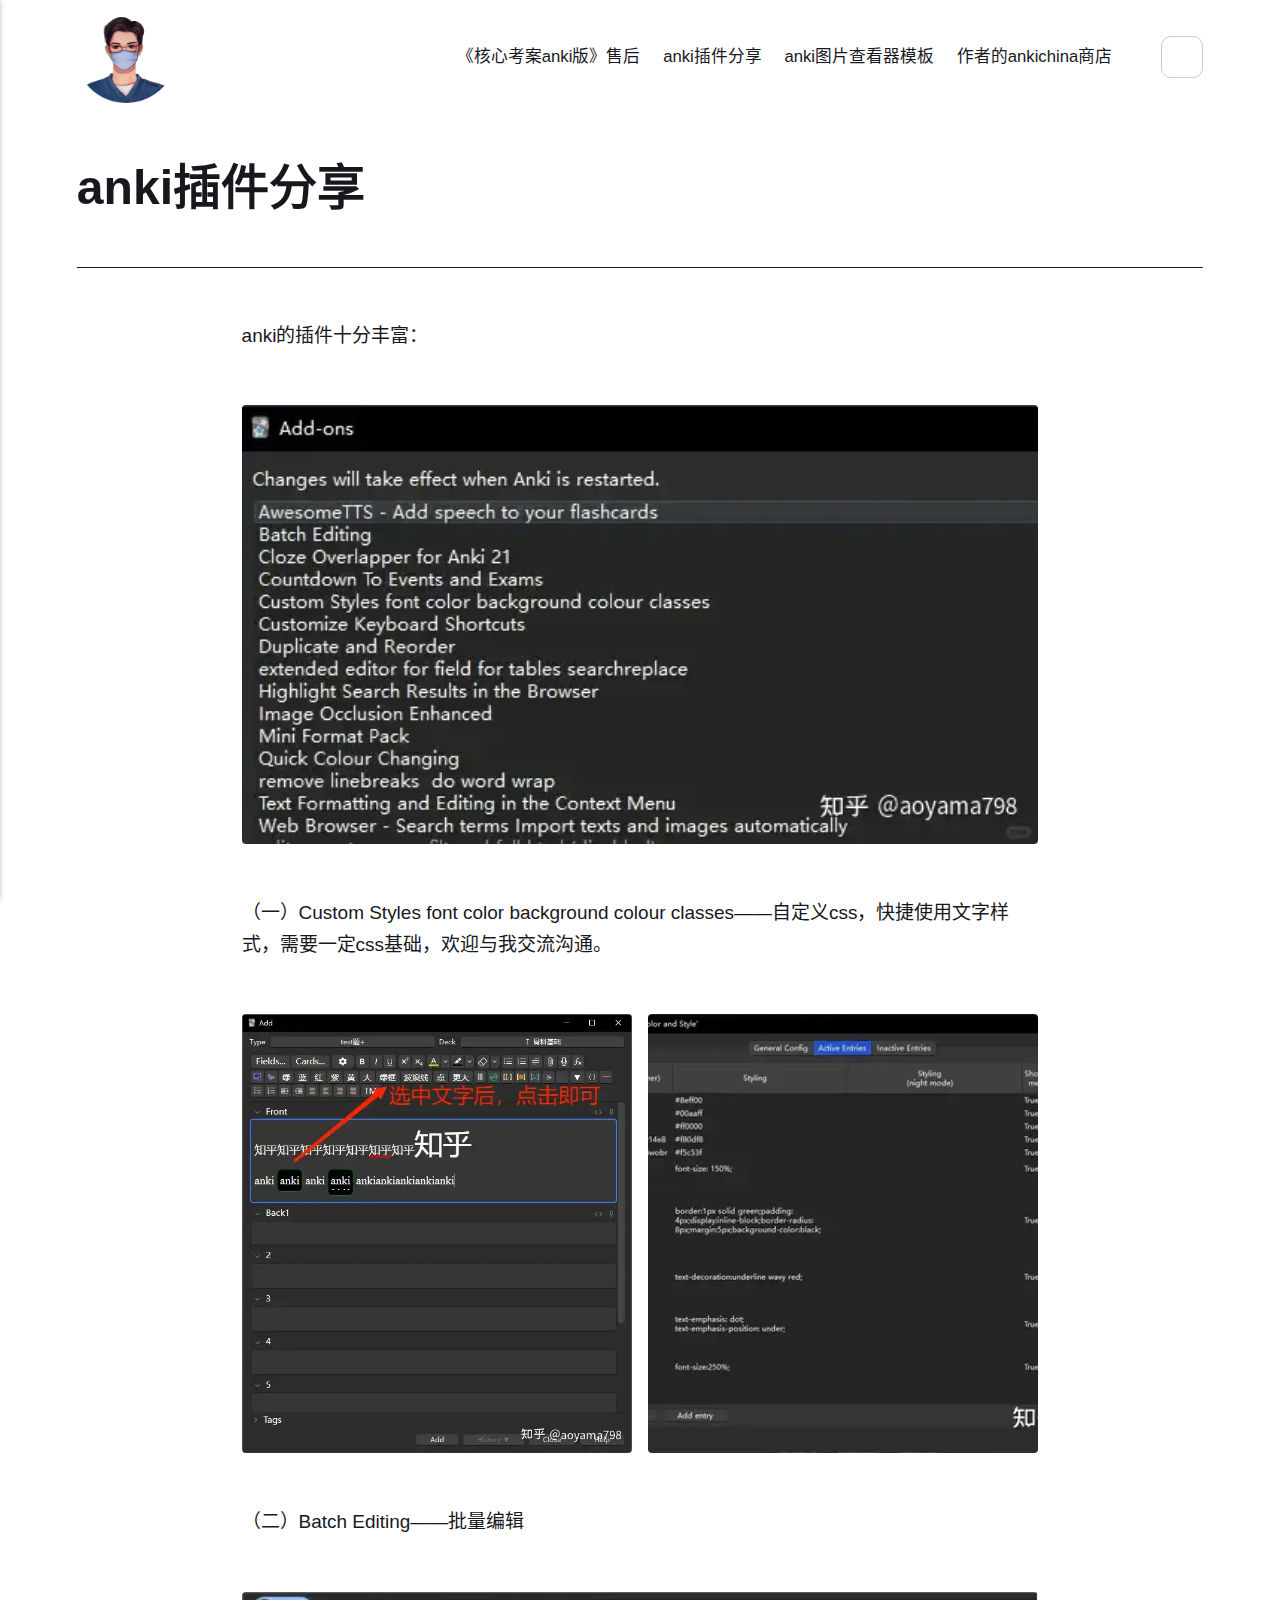
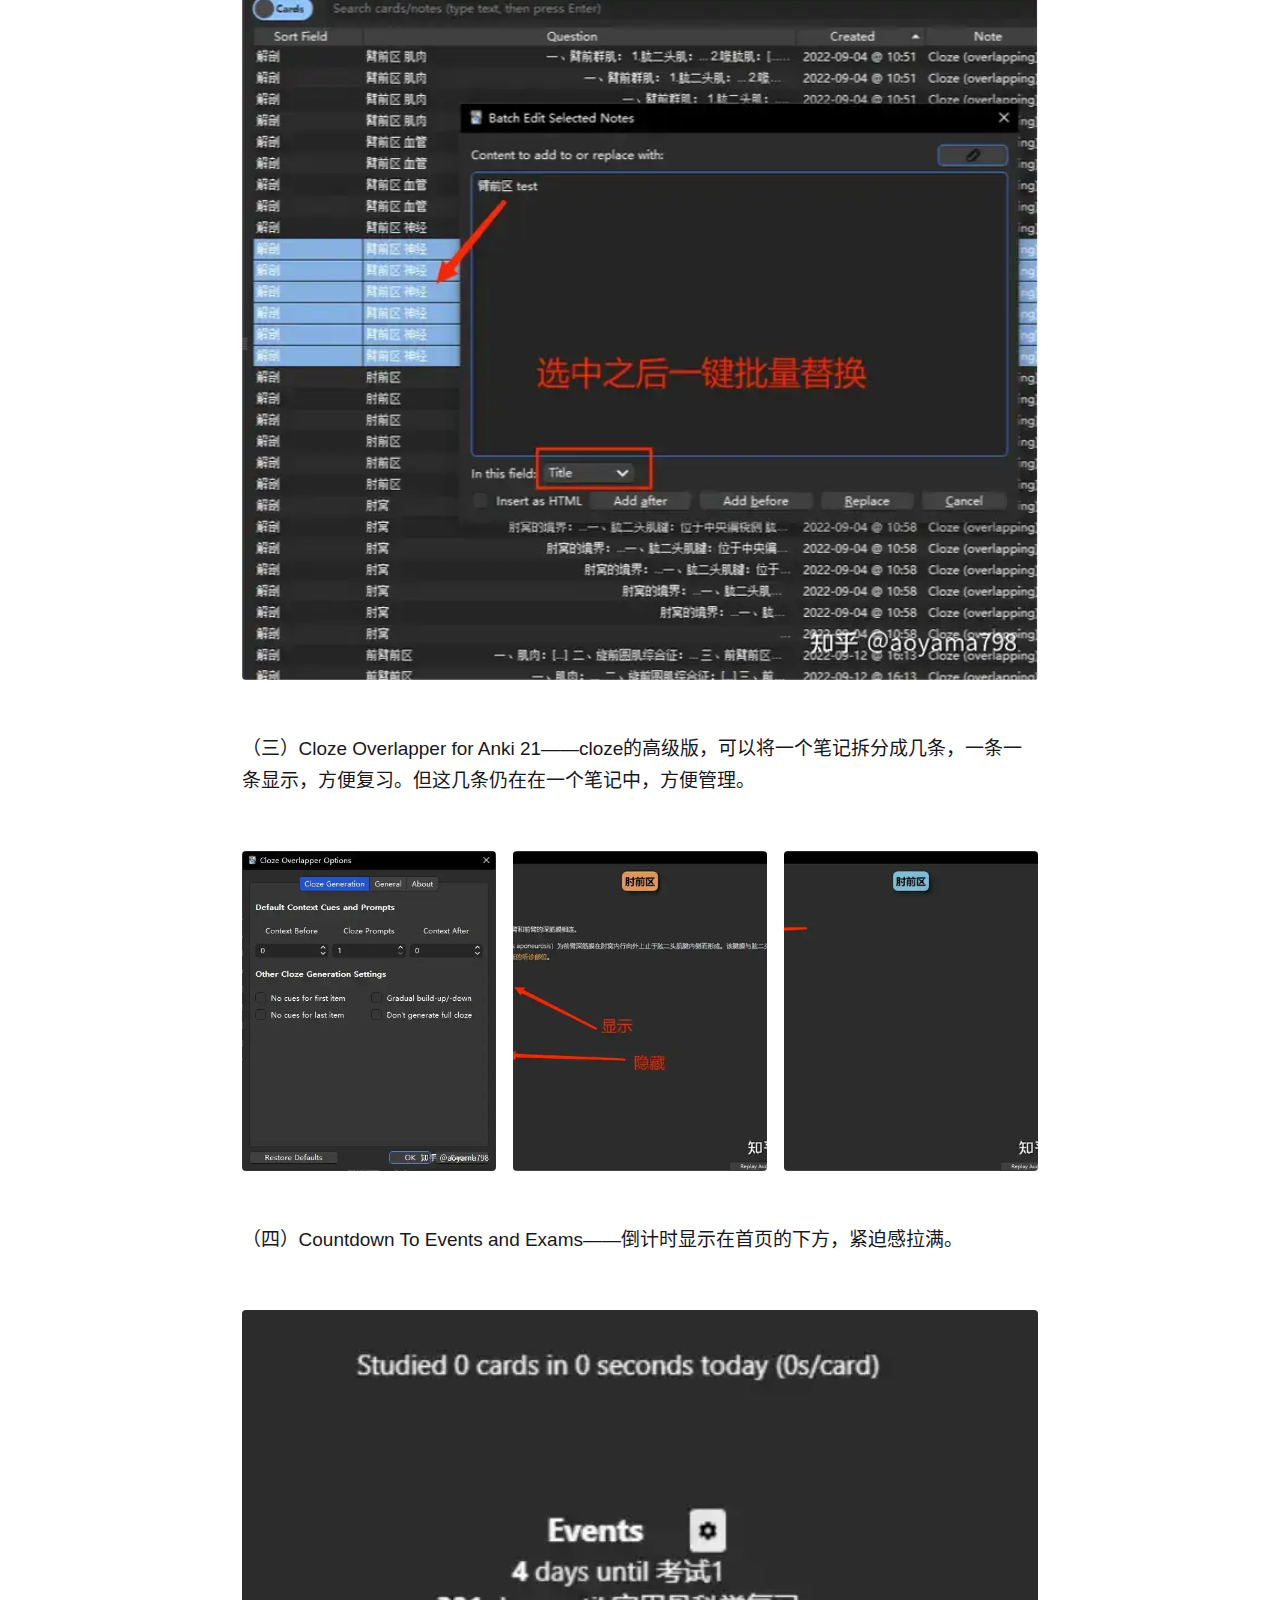
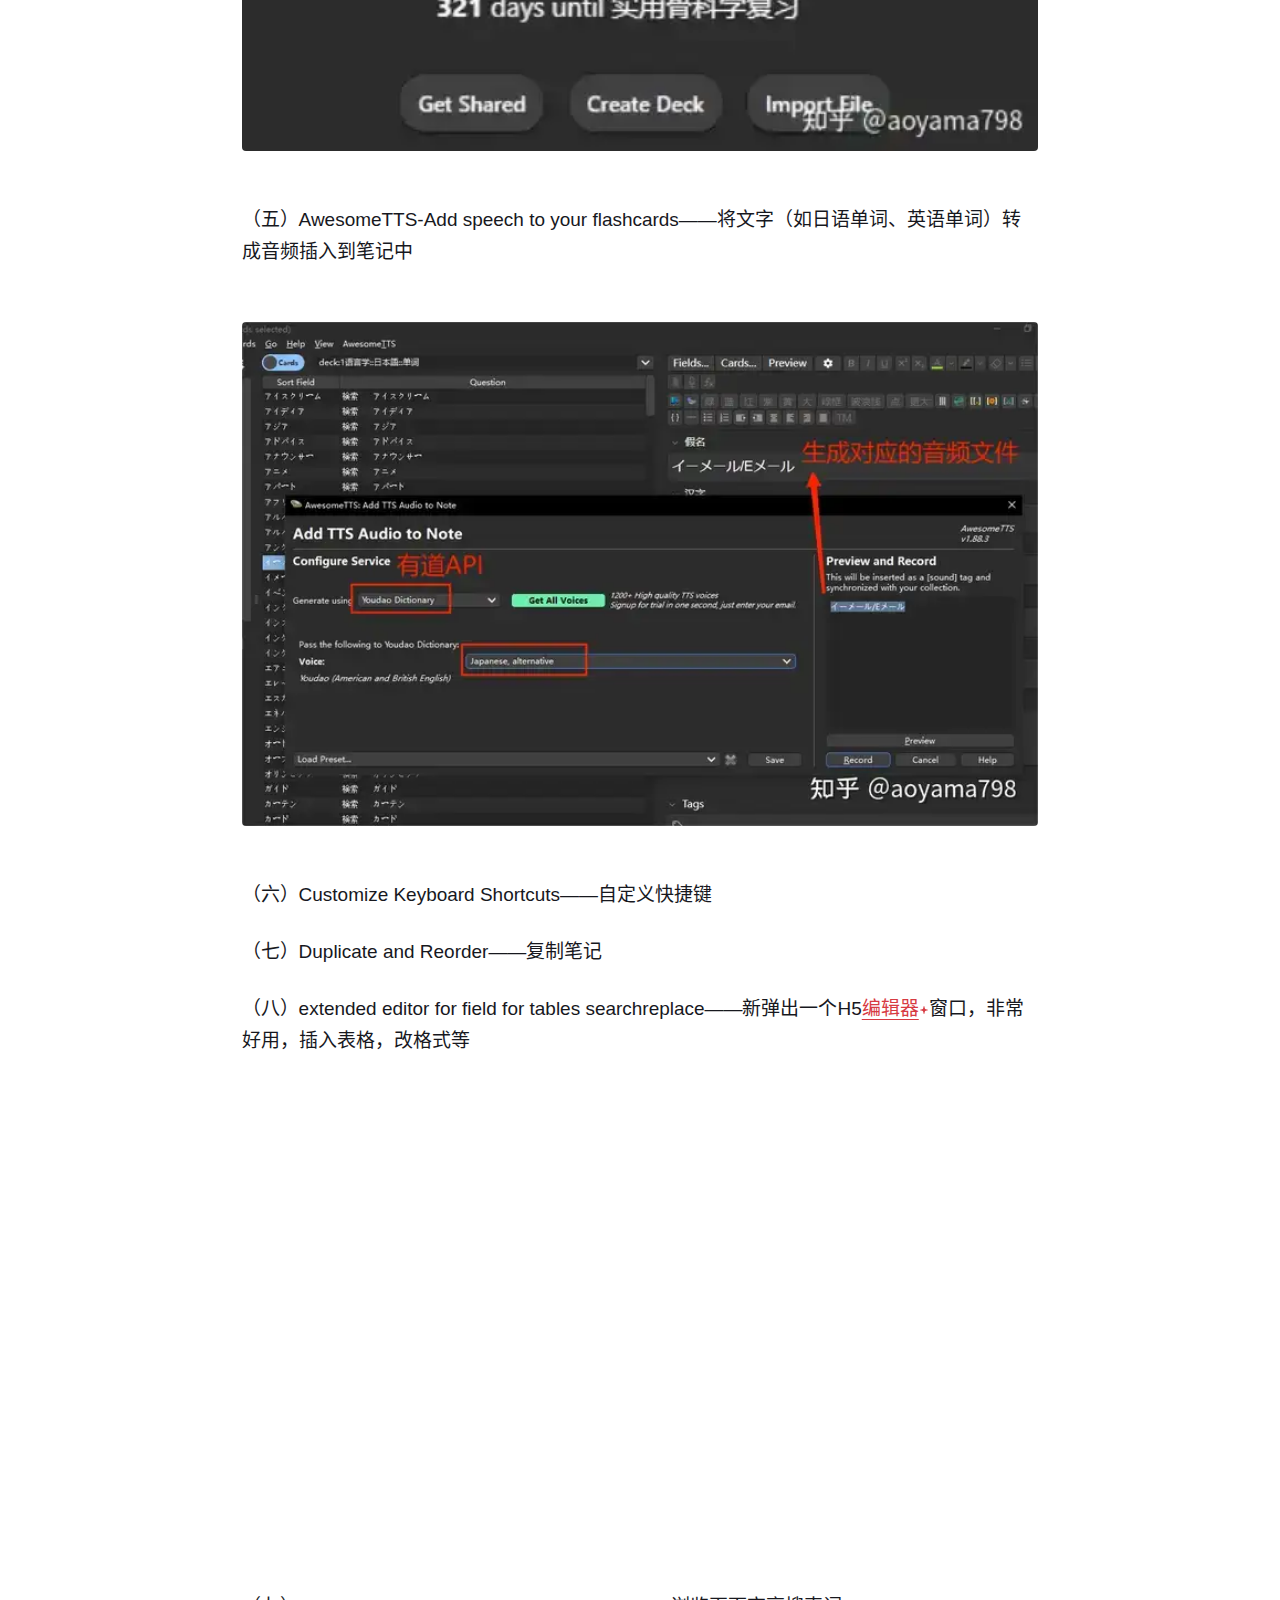
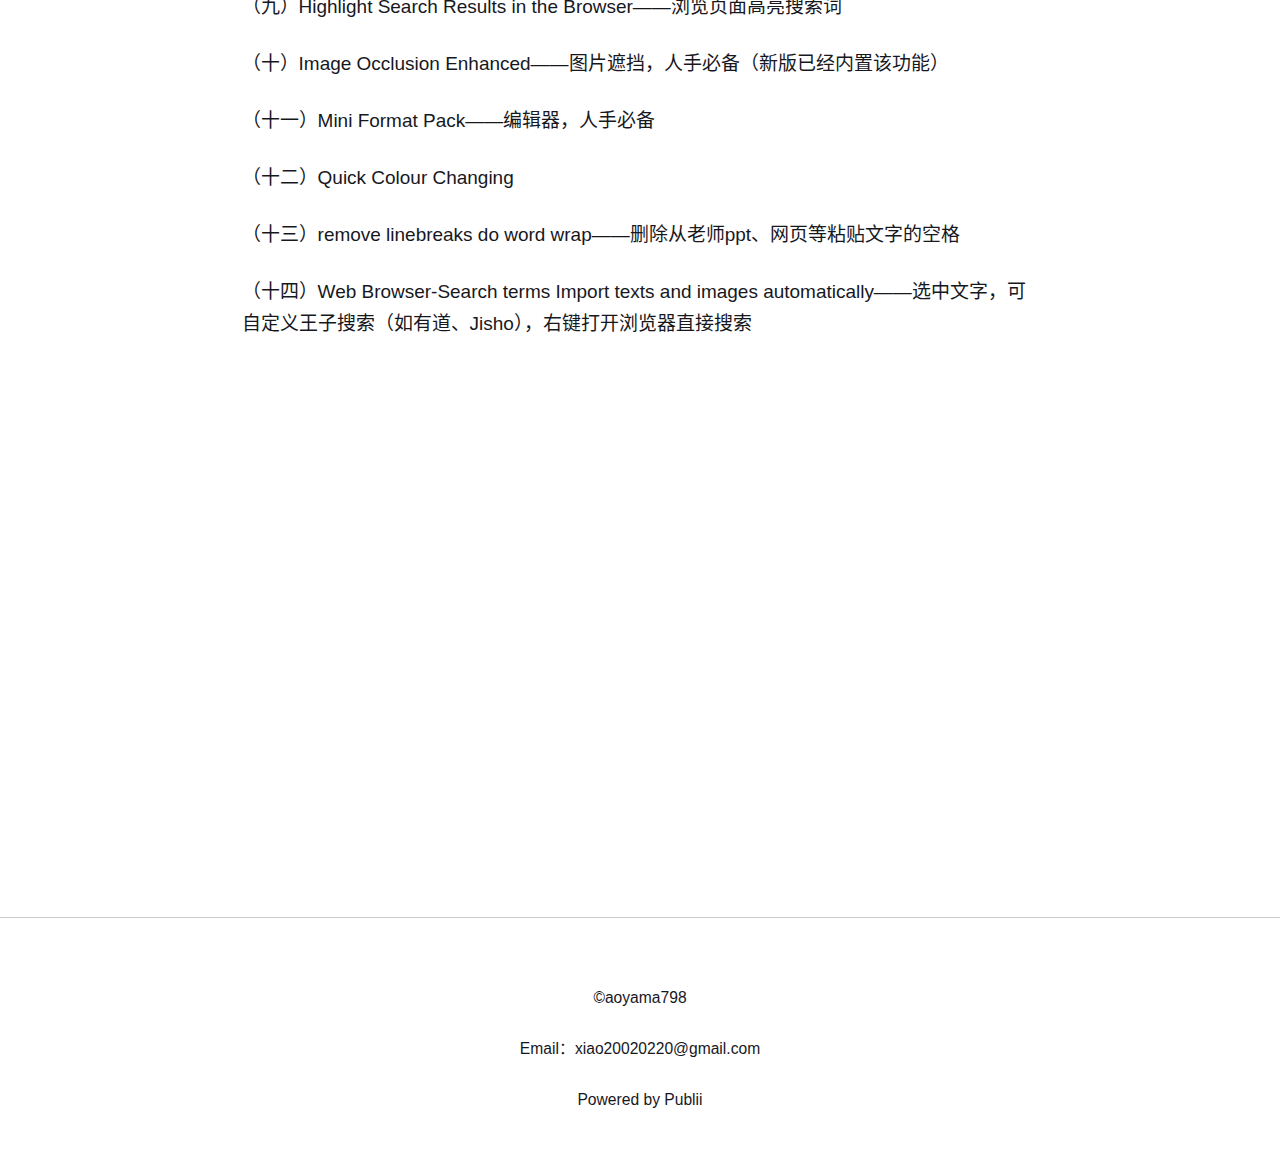
==== commit 18fbc9c1: "Updated from Publii" ====
--- a/addon/index.html
+++ b/addon/index.html
@@ -1,6 +1,6 @@
-<!DOCTYPE html><html lang="zh-cn"><head><meta charset="utf-8"><meta http-equiv="X-UA-Compatible" content="IE=edge"><meta name="viewport" content="width=device-width,initial-scale=1"><title>anki插件分享 - blog2</title><meta name="description" content="anki的插件十分丰富： （一）Custom Styles font color background colour classes——自定义css，快捷使用文字样式，需要一定css基础，欢迎与我交流沟通。 （二）Batch Editing——批量编辑&hellip;"><meta name="generator" content="Publii Open-Source CMS for Static Site"><link rel="canonical" href="https://aoyama798.github.io/blog2/addon/"><link rel="alternate" type="application/atom+xml" href="https://aoyama798.github.io/blog2/feed.xml"><link rel="alternate" type="application/json" href="https://aoyama798.github.io/blog2/feed.json"><link rel="shortcut icon" href="https://aoyama798.github.io/blog2/media/website/icons8-anki-48.png" type="image/png"><link rel="preload" href="https://aoyama798.github.io/blog2/assets/dynamic/fonts/aleo/aleo.woff2" as="font" type="font/woff2" crossorigin><link rel="stylesheet" href="https://aoyama798.github.io/blog2/assets/css/style.css?v=69c1a7f108cca992176effed83abce0c"><link rel="stylesheet" href="https://aoyama798.github.io/blog2/assets/css/photoswipe.css?v=366561c4c503c68e3af3389ac4d7fb8e"><script type="application/ld+json">{"@context":"http://schema.org","@type":"Article","mainEntityOfPage":{"@type":"WebPage","@id":"https://aoyama798.github.io/blog2/addon/"},"headline":"anki插件分享","datePublished":"2024-09-04T13:44","dateModified":"2024-09-05T11:24","image":{"@type":"ImageObject","url":"https://aoyama798.github.io/blog2/media/website/Tou-Xiang-removebg-preview.png","height":484,"width":516},"description":"anki的插件十分丰富： （一）Custom Styles font color background colour classes——自定义css，快捷使用文字样式，需要一定css基础，欢迎与我交流沟通。 （二）Batch Editing——批量编辑&hellip;","author":{"@type":"Person","name":"aoyama798","url":"https://aoyama798.github.io/blog2/authors/aoyama798/"},"publisher":{"@type":"Organization","name":"aoyama798","logo":{"@type":"ImageObject","url":"https://aoyama798.github.io/blog2/media/website/Tou-Xiang-removebg-preview.png","height":484,"width":516}}}</script><noscript><style>img[loading] {
+<!DOCTYPE html><html lang="zh-cn"><head><meta charset="utf-8"><meta http-equiv="X-UA-Compatible" content="IE=edge"><meta name="viewport" content="width=device-width,initial-scale=1"><title>anki插件分享 - blog2</title><meta name="description" content="anki的插件十分丰富： （一）Custom Styles font color background colour classes——自定义css，快捷使用文字样式，需要一定css基础，欢迎与我交流沟通。 （二）Batch Editing——批量编辑&hellip;"><meta name="generator" content="Publii Open-Source CMS for Static Site"><link rel="canonical" href="https://aoyama798.github.io/blog2/addon/"><link rel="alternate" type="application/atom+xml" href="https://aoyama798.github.io/blog2/feed.xml"><link rel="alternate" type="application/json" href="https://aoyama798.github.io/blog2/feed.json"><link rel="shortcut icon" href="https://aoyama798.github.io/blog2/media/website/icons8-anki-48.png" type="image/png"><link rel="stylesheet" href="https://aoyama798.github.io/blog2/assets/css/style.css?v=c26bf0e6408e0de9d73a1af96b900c05"><link rel="stylesheet" href="https://aoyama798.github.io/blog2/assets/css/photoswipe.css?v=366561c4c503c68e3af3389ac4d7fb8e"><script type="application/ld+json">{"@context":"http://schema.org","@type":"Article","mainEntityOfPage":{"@type":"WebPage","@id":"https://aoyama798.github.io/blog2/addon/"},"headline":"anki插件分享","datePublished":"2024-09-04T13:44","dateModified":"2024-09-05T11:24","image":{"@type":"ImageObject","url":"https://aoyama798.github.io/blog2/media/website/Tou-Xiang-removebg-preview.png","height":484,"width":516},"description":"anki的插件十分丰富： （一）Custom Styles font color background colour classes——自定义css，快捷使用文字样式，需要一定css基础，欢迎与我交流沟通。 （二）Batch Editing——批量编辑&hellip;","author":{"@type":"Person","name":"aoyama798","url":"https://aoyama798.github.io/blog2/authors/aoyama798/"},"publisher":{"@type":"Organization","name":"aoyama798","logo":{"@type":"ImageObject","url":"https://aoyama798.github.io/blog2/media/website/Tou-Xiang-removebg-preview.png","height":484,"width":516}}}</script><noscript><style>img[loading] {
                     opacity: 1;
-                }</style></noscript></head><body class="page-template"><header class="top js-header"><a class="logo" href="https://aoyama798.github.io/blog2/"><img src="https://aoyama798.github.io/blog2/media/website/Tou-Xiang-removebg-preview.png" alt="blog2" width="516" height="484"></a><nav class="navbar js-navbar"><button class="navbar__toggle js-toggle" aria-label="Menu" aria-haspopup="true" aria-expanded="false"><span class="navbar__toggle-box"><span class="navbar__toggle-inner">Menu</span></span></button><ul class="navbar__menu"><li><a href="https://aoyama798.github.io/blog2/souhou/" title="《核心考案anki版》售后" target="_self">《核心考案anki版》售后</a></li><li class="active"><a href="https://aoyama798.github.io/blog2/addon/" title="anki插件分享" target="_self">anki插件分享</a></li><li><a href="https://aoyama798.github.io/blog2/picviewer/" target="_self">anki图片查看器模板</a></li><li><a href="https://file.ankichinas.cn/userCenter/60180f660311diTb" title="ankichina" target="_self">作者的ankichina商店</a></li></ul></nav><div class="search"><div class="search__overlay js-search-overlay"><div class="wrapper search__overlay-inner"></div></div><button class="search__btn btn--icon js-search-btn" aria-label="Search"><svg height="18" width="18" role="presentation" focusable="false"><use xlink:href="https://aoyama798.github.io/blog2/assets/svg/svg-map.svg#search"/></svg></button></div></header><main class="page"><article class="content"><div class="hero hero--noimage"><header class="hero__content"><div class="wrapper"><h1>anki插件分享</h1></div></header></div><div class="entry-wrapper content__entry"><p data-pid="Mfx7k1aQ">anki的插件十分丰富：</p><div class="gallery-wrapper"><div class="gallery" data-is-empty="false" data-translation="添加图片" data-columns="3"><figure class="gallery__item"><a href="https://aoyama798.github.io/blog2/media/posts/6/gallery/v2-8e0d235959087c08cb17e20dc52fc059_720w.webp" data-size="534x294"><img loading="lazy" src="https://aoyama798.github.io/blog2/media/posts/6/gallery/v2-8e0d235959087c08cb17e20dc52fc059_720w-thumbnail.webp" alt="我在用的插件" width="534" height="294"></a><figcaption>我在用的插件</figcaption></figure></div></div><p data-pid="CN3NGpSP">（一）Custom Styles font color background colour classes——自定义css，快捷使用文字样式，需要一定css基础，欢迎与我交流沟通。</p><div class="gallery-wrapper"><div class="gallery" data-is-empty="false" data-translation="添加图片" data-columns="2"><figure class="gallery__item"><a href="https://aoyama798.github.io/blog2/media/posts/6/gallery/3.webp" data-size="683x768"><img loading="lazy" src="https://aoyama798.github.io/blog2/media/posts/6/gallery/3-thumbnail.webp" alt="" width="683" height="768"></a></figure><figure class="gallery__item"><a href="https://aoyama798.github.io/blog2/media/posts/6/gallery/2.webp" data-size="720x406"><img loading="lazy" src="https://aoyama798.github.io/blog2/media/posts/6/gallery/2-thumbnail.webp" alt="" width="720" height="406"></a></figure></div></div><p data-pid="FrFldRu3">（二）Batch Editing——批量编辑</p><div class="gallery-wrapper"><div class="gallery" data-is-empty="false" data-translation="添加图片" data-columns="3"><figure class="gallery__item"><a href="https://aoyama798.github.io/blog2/media/posts/6/gallery/4.webp" data-size="720x622"><img loading="lazy" src="https://aoyama798.github.io/blog2/media/posts/6/gallery/4-thumbnail.webp" alt="" width="720" height="622"></a></figure></div></div><p data-pid="iCRJcPW-">（三）Cloze Overlapper for Anki 21——cloze的高级版，可以将一个笔记拆分成几条，一条一条显示，方便复习。但这几条仍在在一个笔记中，方便管理。</p><div class="gallery-wrapper"><div class="gallery" data-is-empty="false" data-translation="添加图片" data-columns="3"><figure class="gallery__item"><a href="https://aoyama798.github.io/blog2/media/posts/6/gallery/7.webp" data-size="423x532"><img loading="lazy" src="https://aoyama798.github.io/blog2/media/posts/6/gallery/7-thumbnail.webp" alt="" width="423" height="532"></a></figure><figure class="gallery__item"><a href="https://aoyama798.github.io/blog2/media/posts/6/gallery/6.webp" data-size="720x462"><img loading="lazy" src="https://aoyama798.github.io/blog2/media/posts/6/gallery/6-thumbnail.webp" alt="" width="720" height="462"></a></figure><figure class="gallery__item"><a href="https://aoyama798.github.io/blog2/media/posts/6/gallery/5.webp" data-size="1196x768"><img loading="lazy" src="https://aoyama798.github.io/blog2/media/posts/6/gallery/5-thumbnail.webp" alt="" width="720" height="462"></a></figure></div></div><p data-pid="PA8m9mgH">（四）Countdown To Events and Exams——倒计时显示在首页的下方，紧迫感拉满。</p><figure data-size="normal"><div class="gallery-wrapper"><div class="gallery" data-is-empty="false" data-translation="添加图片" data-columns="1"><figure class="gallery__item"><a href="https://aoyama798.github.io/blog2/media/posts/6/gallery/20240904_135705.png" data-size="558x309"><img loading="lazy" src="https://aoyama798.github.io/blog2/media/posts/6/gallery/20240904_135705-thumbnail.webp" alt="" width="558" height="309"></a></figure></div></div></figure><p data-pid="RVc9sKmm">（五）AwesomeTTS-Add speech to your flashcards——将文字（如日语单词、英语单词）转成音频插入到笔记中</p><div class="gallery-wrapper"><div class="gallery" data-is-empty="false" data-translation="添加图片" data-columns="3"><figure class="gallery__item"><a href="https://aoyama798.github.io/blog2/media/posts/6/gallery/9.webp" data-size="720x456"><img loading="lazy" src="https://aoyama798.github.io/blog2/media/posts/6/gallery/9-thumbnail.webp" alt="" width="720" height="456"></a></figure></div></div><p data-pid="RVc9sKmm">（六）Customize Keyboard Shortcuts——自定义快捷键</p><p data-pid="FkbeCInZ">（七）Duplicate and Reorder——复制笔记</p><p data-pid="z45qiZ7b">（八）extended editor for field for tables searchreplace——新弹出一个H5<a class="RichContent-EntityWord css-b7erz1" data-za-not-track-link="true" data-paste-text="true" href="https://zhida.zhihu.com/search?q=%E7%BC%96%E8%BE%91%E5%99%A8&amp;zhida_source=entity&amp;is_preview=1" target="_blank" rel="noopener">编辑器<svg width="10px" height="10px" viewbox="0 0 16 16" class="ZDI ZDI--FourPointedStar16 css-1dvsrp" fill="currentColor"><path d="m5.068 9.267-3.08-.77a.512.512 0 0 1 0-.994l3.08-.77a2.289 2.289 0 0 0 1.665-1.665l.77-3.08a.512.512 0 0 1 .994 0l.77 3.08c.205.82.845 1.46 1.665 1.665l3.08.77a.512.512 0 0 1 0 .994l-3.08.77a2.29 2.29 0 0 0-1.665 1.665l-.77 3.08a.512.512 0 0 1-.994 0l-.77-3.08a2.289 2.289 0 0 0-1.665-1.665Z"></path></svg></a>窗口，非常好用，插入表格，改格式等</p><div class="gallery-wrapper"><div class="gallery" data-is-empty="false" data-translation="添加图片" data-columns="3"><figure class="gallery__item"><a href="https://aoyama798.github.io/blog2/media/posts/6/gallery/10.webp" data-size="720x386"><img loading="lazy" src="https://aoyama798.github.io/blog2/media/posts/6/gallery/10-thumbnail.webp" alt="" width="720" height="386"></a></figure></div></div><p data-pid="VRTWU8Vy">（九）Highlight Search Results in the Browser——浏览页面高亮搜索词</p><p data-pid="eM2zlTvO">（十）Image Occlusion Enhanced——图片遮挡，人手必备（新版已经内置该功能）</p><p data-pid="P2U0-4Fi">（十一）Mini Format Pack——编辑器，人手必备</p><p data-pid="fsP0Fas9">（十二）Quick Colour Changing</p><p data-pid="3WbQn8S2">（十三）remove linebreaks do word wrap——删除从老师ppt、网页等粘贴文字的空格</p><p data-pid="L3U8AUic">（十四）Web Browser-Search terms Import texts and images automatically——选中文字，可自定义王子搜索（如有道、Jisho），右键打开浏览器直接搜索</p><div class="gallery-wrapper"><div class="gallery" data-is-empty="false" data-translation="添加图片" data-columns="3"><figure class="gallery__item"><a href="https://aoyama798.github.io/blog2/media/posts/6/gallery/12.webp" data-size="720x421"><img loading="lazy" src="https://aoyama798.github.io/blog2/media/posts/6/gallery/12-thumbnail.webp" alt="" width="720" height="421"></a></figure><figure class="gallery__item"><a href="https://aoyama798.github.io/blog2/media/posts/6/gallery/11-2.webp" data-size="683x768"><img loading="lazy" src="https://aoyama798.github.io/blog2/media/posts/6/gallery/11-2-thumbnail.webp" alt="" width="683" height="768"></a></figure></div></div></div></article></main><footer class="footer"><div class="wrapper"><div class="footer__copyright"><p>©aoyama798</p><p>Email：xiao20020220@gmail.com</p><p>Powered by Publii</p></div><button onclick="backToTopFunction()" id="backToTop" class="footer__bttop" aria-label="Back to top" title="Back to top"><svg width="20" height="20"><use xlink:href="https://aoyama798.github.io/blog2/assets/svg/svg-map.svg#toparrow"/></svg></button></div></footer><script defer="defer" src="https://aoyama798.github.io/blog2/assets/js/scripts.min.js?v=ffcbea6c02c8178d10092962b235a5b0"></script><script>window.publiiThemeMenuConfig={mobileMenuMode:'sidebar',animationSpeed:300,submenuWidth: 'auto',doubleClickTime:500,mobileMenuExpandableSubmenus:true,relatedContainerForOverlayMenuSelector:'.top'};</script><script>var images = document.querySelectorAll('img[loading]');
+                }</style></noscript></head><body class="page-template"><header class="top js-header"><a class="logo" href="https://aoyama798.github.io/blog2/"><img src="https://aoyama798.github.io/blog2/media/website/Tou-Xiang-removebg-preview.png" alt="blog2" width="516" height="484"></a><nav class="navbar js-navbar"><button class="navbar__toggle js-toggle" aria-label="Menu" aria-haspopup="true" aria-expanded="false"><span class="navbar__toggle-box"><span class="navbar__toggle-inner">Menu</span></span></button><ul class="navbar__menu"><li><a href="https://aoyama798.github.io/blog2/xu-tao-lesslesshe-xin-kao-angreatergreater-ankiwen-zi-ban-qandashou-hou/" title="《核心考案anki版》售后" target="_self">《核心考案anki版》售后</a></li><li class="active"><a href="https://aoyama798.github.io/blog2/addon/" title="anki插件分享" target="_self">anki插件分享</a></li><li><a href="https://aoyama798.github.io/blog2/picviewer/" target="_self">anki图片查看器模板</a></li><li><a href="https://file.ankichinas.cn/userCenter/60180f660311diTb" title="ankichina" target="_self">作者的ankichina商店</a></li></ul></nav><div class="search"><div class="search__overlay js-search-overlay"><div class="wrapper search__overlay-inner"></div></div><button class="search__btn btn--icon js-search-btn" aria-label="Search"><svg height="18" width="18" role="presentation" focusable="false"><use xlink:href="https://aoyama798.github.io/blog2/assets/svg/svg-map.svg#search"/></svg></button></div></header><main class="page"><article class="content"><div class="hero hero--noimage"><header class="hero__content"><div class="wrapper"><h1>anki插件分享</h1></div></header></div><div class="entry-wrapper content__entry"><p data-pid="Mfx7k1aQ">anki的插件十分丰富：</p><div class="gallery-wrapper"><div class="gallery" data-is-empty="false" data-translation="添加图片" data-columns="3"><figure class="gallery__item"><a href="https://aoyama798.github.io/blog2/media/posts/6/gallery/v2-8e0d235959087c08cb17e20dc52fc059_720w.webp" data-size="534x294"><img loading="lazy" src="https://aoyama798.github.io/blog2/media/posts/6/gallery/v2-8e0d235959087c08cb17e20dc52fc059_720w-thumbnail.webp" alt="我在用的插件" width="534" height="294"></a><figcaption>我在用的插件</figcaption></figure></div></div><p data-pid="CN3NGpSP">（一）Custom Styles font color background colour classes——自定义css，快捷使用文字样式，需要一定css基础，欢迎与我交流沟通。</p><div class="gallery-wrapper"><div class="gallery" data-is-empty="false" data-translation="添加图片" data-columns="2"><figure class="gallery__item"><a href="https://aoyama798.github.io/blog2/media/posts/6/gallery/3.webp" data-size="683x768"><img loading="lazy" src="https://aoyama798.github.io/blog2/media/posts/6/gallery/3-thumbnail.webp" alt="" width="683" height="768"></a></figure><figure class="gallery__item"><a href="https://aoyama798.github.io/blog2/media/posts/6/gallery/2.webp" data-size="720x406"><img loading="lazy" src="https://aoyama798.github.io/blog2/media/posts/6/gallery/2-thumbnail.webp" alt="" width="720" height="406"></a></figure></div></div><p data-pid="FrFldRu3">（二）Batch Editing——批量编辑</p><div class="gallery-wrapper"><div class="gallery" data-is-empty="false" data-translation="添加图片" data-columns="3"><figure class="gallery__item"><a href="https://aoyama798.github.io/blog2/media/posts/6/gallery/4.webp" data-size="720x622"><img loading="lazy" src="https://aoyama798.github.io/blog2/media/posts/6/gallery/4-thumbnail.webp" alt="" width="720" height="622"></a></figure></div></div><p data-pid="iCRJcPW-">（三）Cloze Overlapper for Anki 21——cloze的高级版，可以将一个笔记拆分成几条，一条一条显示，方便复习。但这几条仍在在一个笔记中，方便管理。</p><div class="gallery-wrapper"><div class="gallery" data-is-empty="false" data-translation="添加图片" data-columns="3"><figure class="gallery__item"><a href="https://aoyama798.github.io/blog2/media/posts/6/gallery/7.webp" data-size="423x532"><img loading="lazy" src="https://aoyama798.github.io/blog2/media/posts/6/gallery/7-thumbnail.webp" alt="" width="423" height="532"></a></figure><figure class="gallery__item"><a href="https://aoyama798.github.io/blog2/media/posts/6/gallery/6.webp" data-size="720x462"><img loading="lazy" src="https://aoyama798.github.io/blog2/media/posts/6/gallery/6-thumbnail.webp" alt="" width="720" height="462"></a></figure><figure class="gallery__item"><a href="https://aoyama798.github.io/blog2/media/posts/6/gallery/5.webp" data-size="1196x768"><img loading="lazy" src="https://aoyama798.github.io/blog2/media/posts/6/gallery/5-thumbnail.webp" alt="" width="720" height="462"></a></figure></div></div><p data-pid="PA8m9mgH">（四）Countdown To Events and Exams——倒计时显示在首页的下方，紧迫感拉满。</p><figure data-size="normal"><div class="gallery-wrapper"><div class="gallery" data-is-empty="false" data-translation="添加图片" data-columns="1"><figure class="gallery__item"><a href="https://aoyama798.github.io/blog2/media/posts/6/gallery/20240904_135705.png" data-size="558x309"><img loading="lazy" src="https://aoyama798.github.io/blog2/media/posts/6/gallery/20240904_135705-thumbnail.webp" alt="" width="558" height="309"></a></figure></div></div></figure><p data-pid="RVc9sKmm">（五）AwesomeTTS-Add speech to your flashcards——将文字（如日语单词、英语单词）转成音频插入到笔记中</p><div class="gallery-wrapper"><div class="gallery" data-is-empty="false" data-translation="添加图片" data-columns="3"><figure class="gallery__item"><a href="https://aoyama798.github.io/blog2/media/posts/6/gallery/9.webp" data-size="720x456"><img loading="lazy" src="https://aoyama798.github.io/blog2/media/posts/6/gallery/9-thumbnail.webp" alt="" width="720" height="456"></a></figure></div></div><p data-pid="RVc9sKmm">（六）Customize Keyboard Shortcuts——自定义快捷键</p><p data-pid="FkbeCInZ">（七）Duplicate and Reorder——复制笔记</p><p data-pid="z45qiZ7b">（八）extended editor for field for tables searchreplace——新弹出一个H5<a class="RichContent-EntityWord css-b7erz1" data-za-not-track-link="true" data-paste-text="true" href="https://zhida.zhihu.com/search?q=%E7%BC%96%E8%BE%91%E5%99%A8&amp;zhida_source=entity&amp;is_preview=1" target="_blank" rel="noopener">编辑器<svg width="10px" height="10px" viewbox="0 0 16 16" class="ZDI ZDI--FourPointedStar16 css-1dvsrp" fill="currentColor"><path d="m5.068 9.267-3.08-.77a.512.512 0 0 1 0-.994l3.08-.77a2.289 2.289 0 0 0 1.665-1.665l.77-3.08a.512.512 0 0 1 .994 0l.77 3.08c.205.82.845 1.46 1.665 1.665l3.08.77a.512.512 0 0 1 0 .994l-3.08.77a2.29 2.29 0 0 0-1.665 1.665l-.77 3.08a.512.512 0 0 1-.994 0l-.77-3.08a2.289 2.289 0 0 0-1.665-1.665Z"></path></svg></a>窗口，非常好用，插入表格，改格式等</p><div class="gallery-wrapper"><div class="gallery" data-is-empty="false" data-translation="添加图片" data-columns="3"><figure class="gallery__item"><a href="https://aoyama798.github.io/blog2/media/posts/6/gallery/10.webp" data-size="720x386"><img loading="lazy" src="https://aoyama798.github.io/blog2/media/posts/6/gallery/10-thumbnail.webp" alt="" width="720" height="386"></a></figure></div></div><p data-pid="VRTWU8Vy">（九）Highlight Search Results in the Browser——浏览页面高亮搜索词</p><p data-pid="eM2zlTvO">（十）Image Occlusion Enhanced——图片遮挡，人手必备（新版已经内置该功能）</p><p data-pid="P2U0-4Fi">（十一）Mini Format Pack——编辑器，人手必备</p><p data-pid="fsP0Fas9">（十二）Quick Colour Changing</p><p data-pid="3WbQn8S2">（十三）remove linebreaks do word wrap——删除从老师ppt、网页等粘贴文字的空格</p><p data-pid="L3U8AUic">（十四）Web Browser-Search terms Import texts and images automatically——选中文字，可自定义王子搜索（如有道、Jisho），右键打开浏览器直接搜索</p><div class="gallery-wrapper"><div class="gallery" data-is-empty="false" data-translation="添加图片" data-columns="3"><figure class="gallery__item"><a href="https://aoyama798.github.io/blog2/media/posts/6/gallery/12.webp" data-size="720x421"><img loading="lazy" src="https://aoyama798.github.io/blog2/media/posts/6/gallery/12-thumbnail.webp" alt="" width="720" height="421"></a></figure><figure class="gallery__item"><a href="https://aoyama798.github.io/blog2/media/posts/6/gallery/11-2.webp" data-size="683x768"><img loading="lazy" src="https://aoyama798.github.io/blog2/media/posts/6/gallery/11-2-thumbnail.webp" alt="" width="683" height="768"></a></figure></div></div></div></article></main><footer class="footer"><div class="wrapper"><div class="footer__copyright"><p>©aoyama798</p><p>Email：xiao20020220@gmail.com</p><p>Powered by Publii</p></div><button onclick="backToTopFunction()" id="backToTop" class="footer__bttop" aria-label="Back to top" title="Back to top"><svg width="20" height="20"><use xlink:href="https://aoyama798.github.io/blog2/assets/svg/svg-map.svg#toparrow"/></svg></button></div></footer><script defer="defer" src="https://aoyama798.github.io/blog2/assets/js/scripts.min.js?v=ffcbea6c02c8178d10092962b235a5b0"></script><script>window.publiiThemeMenuConfig={mobileMenuMode:'sidebar',animationSpeed:300,submenuWidth: 'auto',doubleClickTime:500,mobileMenuExpandableSubmenus:true,relatedContainerForOverlayMenuSelector:'.top'};</script><script>var images = document.querySelectorAll('img[loading]');
         for (var i = 0; i < images.length; i++) {
             if (images[i].complete) {
                 images[i].classList.add('is-loaded');
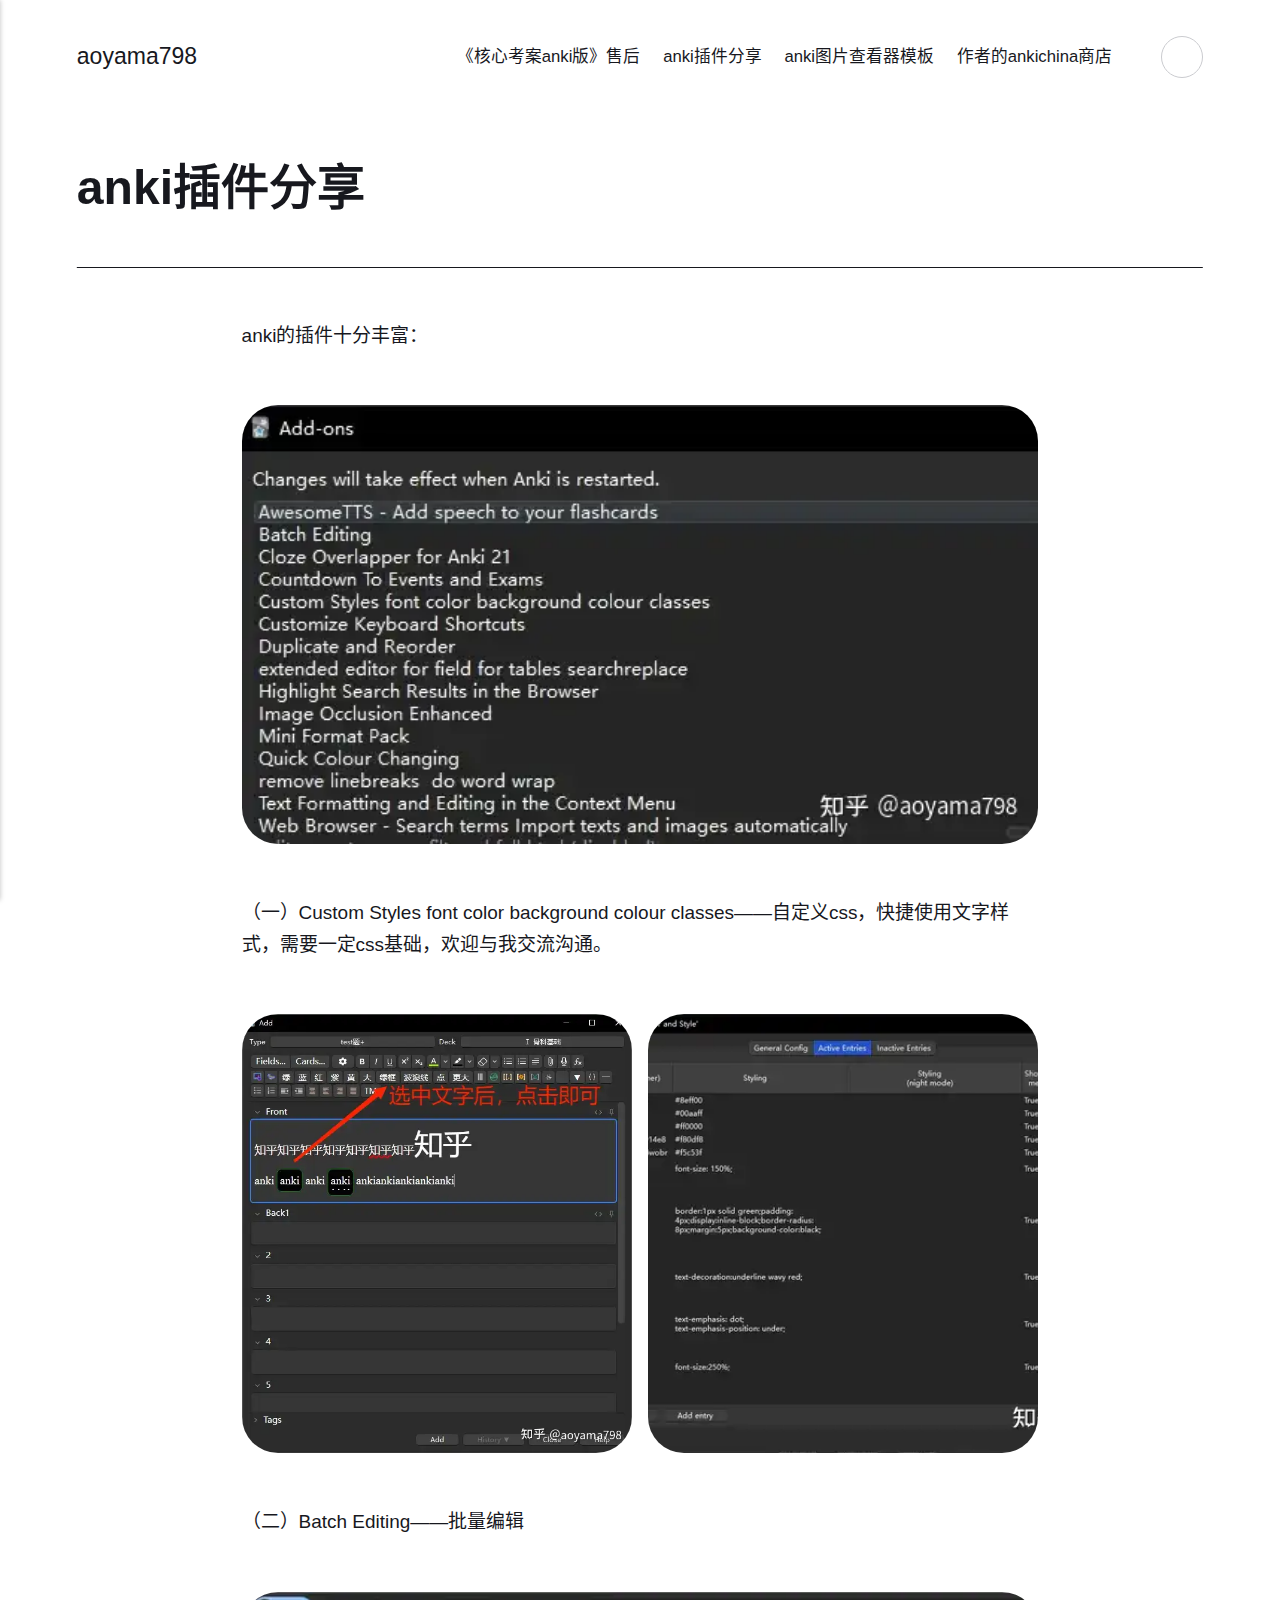
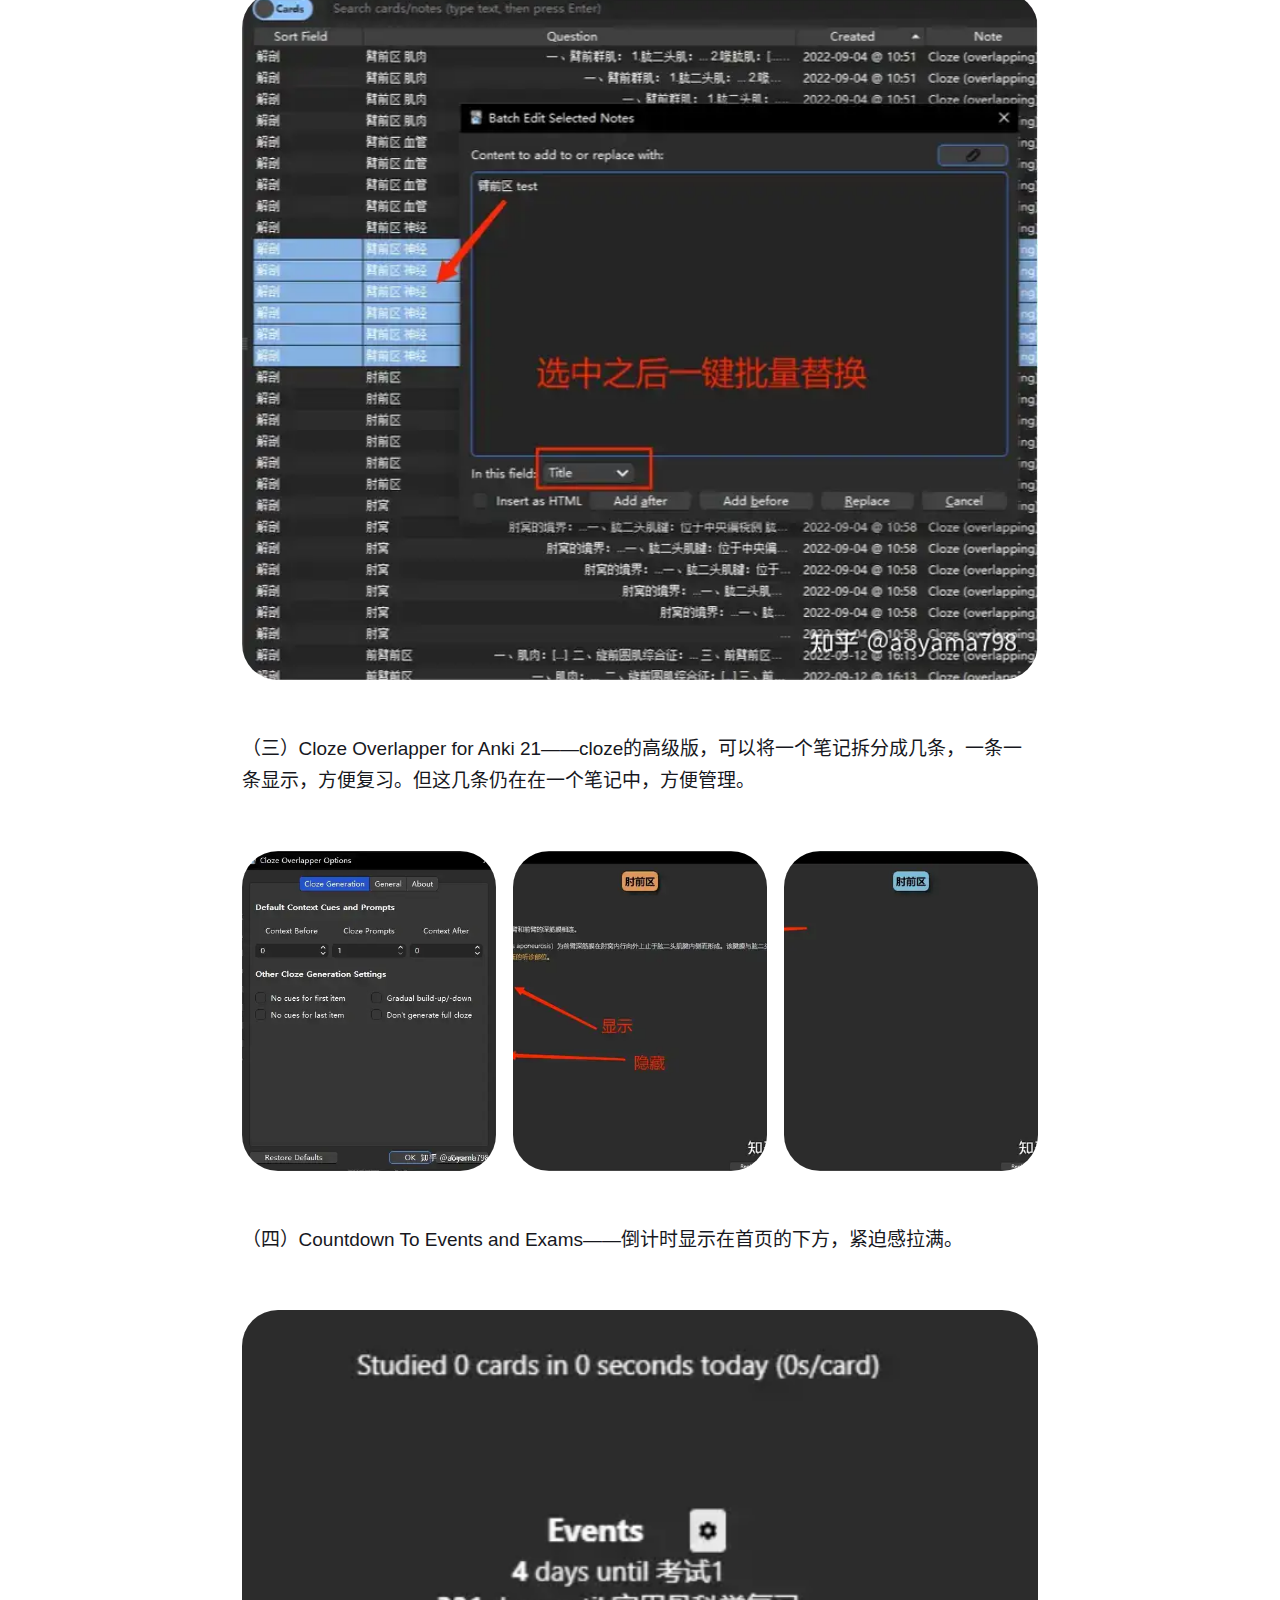
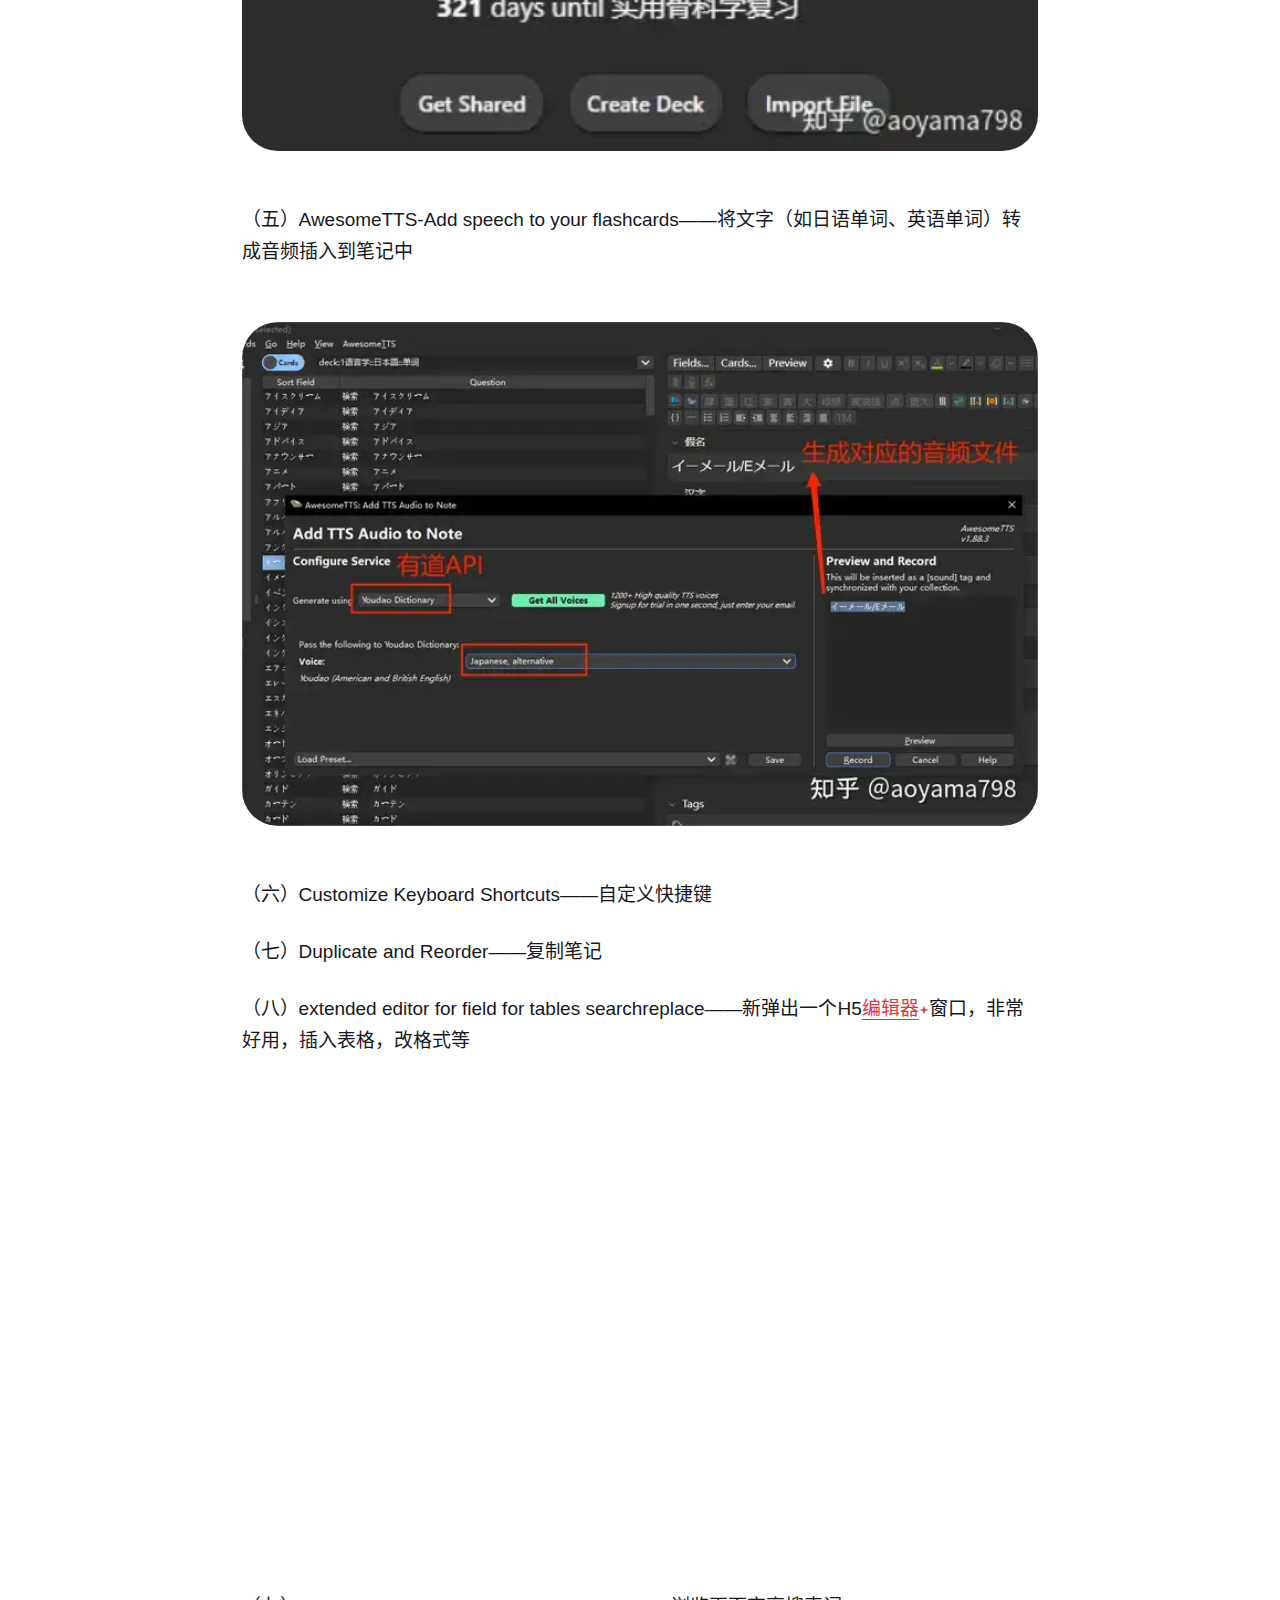
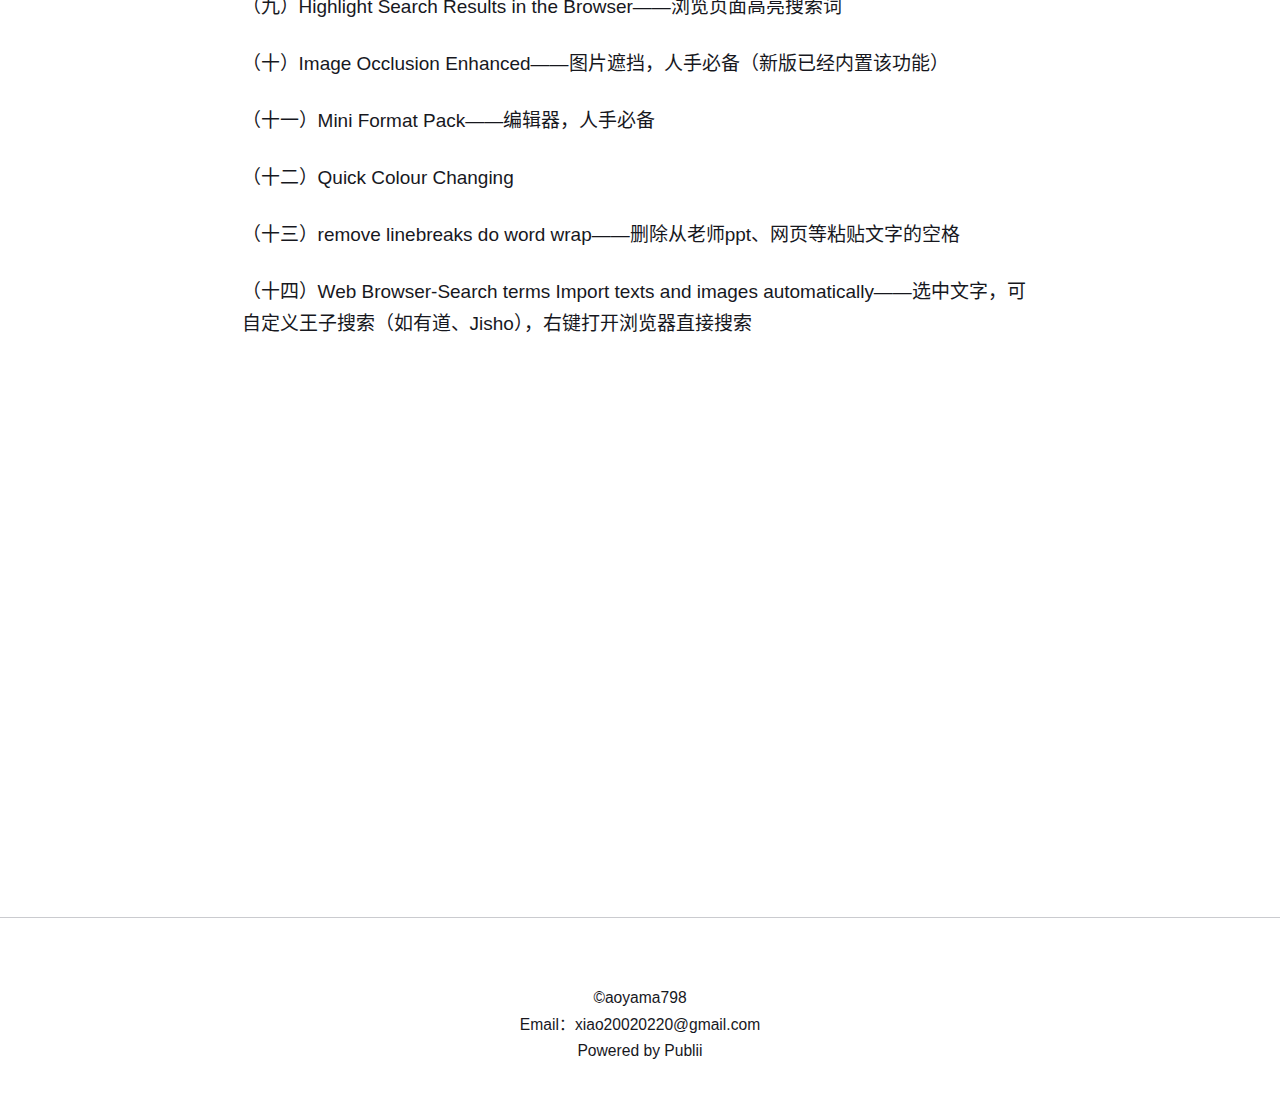
==== commit d4c9cc9b: "Updated from Publii" ====
--- a/addon/index.html
+++ b/addon/index.html
@@ -1,6 +1,6 @@
-<!DOCTYPE html><html lang="zh-cn"><head><meta charset="utf-8"><meta http-equiv="X-UA-Compatible" content="IE=edge"><meta name="viewport" content="width=device-width,initial-scale=1"><title>anki插件分享 - blog2</title><meta name="description" content="anki的插件十分丰富： （一）Custom Styles font color background colour classes——自定义css，快捷使用文字样式，需要一定css基础，欢迎与我交流沟通。 （二）Batch Editing——批量编辑&hellip;"><meta name="generator" content="Publii Open-Source CMS for Static Site"><link rel="canonical" href="https://aoyama798.github.io/blog2/addon/"><link rel="alternate" type="application/atom+xml" href="https://aoyama798.github.io/blog2/feed.xml"><link rel="alternate" type="application/json" href="https://aoyama798.github.io/blog2/feed.json"><link rel="shortcut icon" href="https://aoyama798.github.io/blog2/media/website/icons8-anki-48.png" type="image/png"><link rel="stylesheet" href="https://aoyama798.github.io/blog2/assets/css/style.css?v=c26bf0e6408e0de9d73a1af96b900c05"><link rel="stylesheet" href="https://aoyama798.github.io/blog2/assets/css/photoswipe.css?v=366561c4c503c68e3af3389ac4d7fb8e"><script type="application/ld+json">{"@context":"http://schema.org","@type":"Article","mainEntityOfPage":{"@type":"WebPage","@id":"https://aoyama798.github.io/blog2/addon/"},"headline":"anki插件分享","datePublished":"2024-09-04T13:44","dateModified":"2024-09-05T11:24","image":{"@type":"ImageObject","url":"https://aoyama798.github.io/blog2/media/website/Tou-Xiang-removebg-preview.png","height":484,"width":516},"description":"anki的插件十分丰富： （一）Custom Styles font color background colour classes——自定义css，快捷使用文字样式，需要一定css基础，欢迎与我交流沟通。 （二）Batch Editing——批量编辑&hellip;","author":{"@type":"Person","name":"aoyama798","url":"https://aoyama798.github.io/blog2/authors/aoyama798/"},"publisher":{"@type":"Organization","name":"aoyama798","logo":{"@type":"ImageObject","url":"https://aoyama798.github.io/blog2/media/website/Tou-Xiang-removebg-preview.png","height":484,"width":516}}}</script><noscript><style>img[loading] {
+<!DOCTYPE html><html lang="zh-cn"><head><meta charset="utf-8"><meta http-equiv="X-UA-Compatible" content="IE=edge"><meta name="viewport" content="width=device-width,initial-scale=1"><title>anki插件分享 - aoyama798</title><meta name="description" content="anki的插件十分丰富： （一）Custom Styles font color background colour classes——自定义css，快捷使用文字样式，需要一定css基础，欢迎与我交流沟通。 （二）Batch Editing——批量编辑&hellip;"><meta name="generator" content="Publii Open-Source CMS for Static Site"><link rel="canonical" href="https://aoyama798.github.io/blog2/addon/"><link rel="alternate" type="application/atom+xml" href="https://aoyama798.github.io/blog2/feed.xml"><link rel="alternate" type="application/json" href="https://aoyama798.github.io/blog2/feed.json"><meta property="og:title" content="anki插件分享"><meta property="og:image" content="https://aoyama798.github.io/blog2/media/website/Tou-Xiang.jpg"><meta property="og:image:width" content="720"><meta property="og:image:height" content="720"><meta property="og:site_name" content="aoyama798"><meta property="og:description" content="anki的插件十分丰富： （一）Custom Styles font color background colour classes——自定义css，快捷使用文字样式，需要一定css基础，欢迎与我交流沟通。 （二）Batch Editing——批量编辑&hellip;"><meta property="og:url" content="https://aoyama798.github.io/blog2/addon/"><meta property="og:type" content="article"><link rel="shortcut icon" href="https://aoyama798.github.io/blog2/media/website/icons8-doctor-48.png" type="image/png"><link rel="stylesheet" href="https://aoyama798.github.io/blog2/assets/css/style.css?v=724e27500004e4bf8d1419b3171a4276"><link rel="stylesheet" href="https://aoyama798.github.io/blog2/assets/css/photoswipe.css?v=366561c4c503c68e3af3389ac4d7fb8e"><script type="application/ld+json">{"@context":"http://schema.org","@type":"Article","mainEntityOfPage":{"@type":"WebPage","@id":"https://aoyama798.github.io/blog2/addon/"},"headline":"anki插件分享","datePublished":"2024-09-04T13:44","dateModified":"2024-09-05T11:24","description":"anki的插件十分丰富： （一）Custom Styles font color background colour classes——自定义css，快捷使用文字样式，需要一定css基础，欢迎与我交流沟通。 （二）Batch Editing——批量编辑&hellip;","author":{"@type":"Person","name":"aoyama798","url":"https://aoyama798.github.io/blog2/authors/aoyama798/"},"publisher":{"@type":"Organization","name":"aoyama798"}}</script><noscript><style>img[loading] {
                     opacity: 1;
-                }</style></noscript></head><body class="page-template"><header class="top js-header"><a class="logo" href="https://aoyama798.github.io/blog2/"><img src="https://aoyama798.github.io/blog2/media/website/Tou-Xiang-removebg-preview.png" alt="blog2" width="516" height="484"></a><nav class="navbar js-navbar"><button class="navbar__toggle js-toggle" aria-label="Menu" aria-haspopup="true" aria-expanded="false"><span class="navbar__toggle-box"><span class="navbar__toggle-inner">Menu</span></span></button><ul class="navbar__menu"><li><a href="https://aoyama798.github.io/blog2/xu-tao-lesslesshe-xin-kao-angreatergreater-ankiwen-zi-ban-qandashou-hou/" title="《核心考案anki版》售后" target="_self">《核心考案anki版》售后</a></li><li class="active"><a href="https://aoyama798.github.io/blog2/addon/" title="anki插件分享" target="_self">anki插件分享</a></li><li><a href="https://aoyama798.github.io/blog2/picviewer/" target="_self">anki图片查看器模板</a></li><li><a href="https://file.ankichinas.cn/userCenter/60180f660311diTb" title="ankichina" target="_self">作者的ankichina商店</a></li></ul></nav><div class="search"><div class="search__overlay js-search-overlay"><div class="wrapper search__overlay-inner"></div></div><button class="search__btn btn--icon js-search-btn" aria-label="Search"><svg height="18" width="18" role="presentation" focusable="false"><use xlink:href="https://aoyama798.github.io/blog2/assets/svg/svg-map.svg#search"/></svg></button></div></header><main class="page"><article class="content"><div class="hero hero--noimage"><header class="hero__content"><div class="wrapper"><h1>anki插件分享</h1></div></header></div><div class="entry-wrapper content__entry"><p data-pid="Mfx7k1aQ">anki的插件十分丰富：</p><div class="gallery-wrapper"><div class="gallery" data-is-empty="false" data-translation="添加图片" data-columns="3"><figure class="gallery__item"><a href="https://aoyama798.github.io/blog2/media/posts/6/gallery/v2-8e0d235959087c08cb17e20dc52fc059_720w.webp" data-size="534x294"><img loading="lazy" src="https://aoyama798.github.io/blog2/media/posts/6/gallery/v2-8e0d235959087c08cb17e20dc52fc059_720w-thumbnail.webp" alt="我在用的插件" width="534" height="294"></a><figcaption>我在用的插件</figcaption></figure></div></div><p data-pid="CN3NGpSP">（一）Custom Styles font color background colour classes——自定义css，快捷使用文字样式，需要一定css基础，欢迎与我交流沟通。</p><div class="gallery-wrapper"><div class="gallery" data-is-empty="false" data-translation="添加图片" data-columns="2"><figure class="gallery__item"><a href="https://aoyama798.github.io/blog2/media/posts/6/gallery/3.webp" data-size="683x768"><img loading="lazy" src="https://aoyama798.github.io/blog2/media/posts/6/gallery/3-thumbnail.webp" alt="" width="683" height="768"></a></figure><figure class="gallery__item"><a href="https://aoyama798.github.io/blog2/media/posts/6/gallery/2.webp" data-size="720x406"><img loading="lazy" src="https://aoyama798.github.io/blog2/media/posts/6/gallery/2-thumbnail.webp" alt="" width="720" height="406"></a></figure></div></div><p data-pid="FrFldRu3">（二）Batch Editing——批量编辑</p><div class="gallery-wrapper"><div class="gallery" data-is-empty="false" data-translation="添加图片" data-columns="3"><figure class="gallery__item"><a href="https://aoyama798.github.io/blog2/media/posts/6/gallery/4.webp" data-size="720x622"><img loading="lazy" src="https://aoyama798.github.io/blog2/media/posts/6/gallery/4-thumbnail.webp" alt="" width="720" height="622"></a></figure></div></div><p data-pid="iCRJcPW-">（三）Cloze Overlapper for Anki 21——cloze的高级版，可以将一个笔记拆分成几条，一条一条显示，方便复习。但这几条仍在在一个笔记中，方便管理。</p><div class="gallery-wrapper"><div class="gallery" data-is-empty="false" data-translation="添加图片" data-columns="3"><figure class="gallery__item"><a href="https://aoyama798.github.io/blog2/media/posts/6/gallery/7.webp" data-size="423x532"><img loading="lazy" src="https://aoyama798.github.io/blog2/media/posts/6/gallery/7-thumbnail.webp" alt="" width="423" height="532"></a></figure><figure class="gallery__item"><a href="https://aoyama798.github.io/blog2/media/posts/6/gallery/6.webp" data-size="720x462"><img loading="lazy" src="https://aoyama798.github.io/blog2/media/posts/6/gallery/6-thumbnail.webp" alt="" width="720" height="462"></a></figure><figure class="gallery__item"><a href="https://aoyama798.github.io/blog2/media/posts/6/gallery/5.webp" data-size="1196x768"><img loading="lazy" src="https://aoyama798.github.io/blog2/media/posts/6/gallery/5-thumbnail.webp" alt="" width="720" height="462"></a></figure></div></div><p data-pid="PA8m9mgH">（四）Countdown To Events and Exams——倒计时显示在首页的下方，紧迫感拉满。</p><figure data-size="normal"><div class="gallery-wrapper"><div class="gallery" data-is-empty="false" data-translation="添加图片" data-columns="1"><figure class="gallery__item"><a href="https://aoyama798.github.io/blog2/media/posts/6/gallery/20240904_135705.png" data-size="558x309"><img loading="lazy" src="https://aoyama798.github.io/blog2/media/posts/6/gallery/20240904_135705-thumbnail.webp" alt="" width="558" height="309"></a></figure></div></div></figure><p data-pid="RVc9sKmm">（五）AwesomeTTS-Add speech to your flashcards——将文字（如日语单词、英语单词）转成音频插入到笔记中</p><div class="gallery-wrapper"><div class="gallery" data-is-empty="false" data-translation="添加图片" data-columns="3"><figure class="gallery__item"><a href="https://aoyama798.github.io/blog2/media/posts/6/gallery/9.webp" data-size="720x456"><img loading="lazy" src="https://aoyama798.github.io/blog2/media/posts/6/gallery/9-thumbnail.webp" alt="" width="720" height="456"></a></figure></div></div><p data-pid="RVc9sKmm">（六）Customize Keyboard Shortcuts——自定义快捷键</p><p data-pid="FkbeCInZ">（七）Duplicate and Reorder——复制笔记</p><p data-pid="z45qiZ7b">（八）extended editor for field for tables searchreplace——新弹出一个H5<a class="RichContent-EntityWord css-b7erz1" data-za-not-track-link="true" data-paste-text="true" href="https://zhida.zhihu.com/search?q=%E7%BC%96%E8%BE%91%E5%99%A8&amp;zhida_source=entity&amp;is_preview=1" target="_blank" rel="noopener">编辑器<svg width="10px" height="10px" viewbox="0 0 16 16" class="ZDI ZDI--FourPointedStar16 css-1dvsrp" fill="currentColor"><path d="m5.068 9.267-3.08-.77a.512.512 0 0 1 0-.994l3.08-.77a2.289 2.289 0 0 0 1.665-1.665l.77-3.08a.512.512 0 0 1 .994 0l.77 3.08c.205.82.845 1.46 1.665 1.665l3.08.77a.512.512 0 0 1 0 .994l-3.08.77a2.29 2.29 0 0 0-1.665 1.665l-.77 3.08a.512.512 0 0 1-.994 0l-.77-3.08a2.289 2.289 0 0 0-1.665-1.665Z"></path></svg></a>窗口，非常好用，插入表格，改格式等</p><div class="gallery-wrapper"><div class="gallery" data-is-empty="false" data-translation="添加图片" data-columns="3"><figure class="gallery__item"><a href="https://aoyama798.github.io/blog2/media/posts/6/gallery/10.webp" data-size="720x386"><img loading="lazy" src="https://aoyama798.github.io/blog2/media/posts/6/gallery/10-thumbnail.webp" alt="" width="720" height="386"></a></figure></div></div><p data-pid="VRTWU8Vy">（九）Highlight Search Results in the Browser——浏览页面高亮搜索词</p><p data-pid="eM2zlTvO">（十）Image Occlusion Enhanced——图片遮挡，人手必备（新版已经内置该功能）</p><p data-pid="P2U0-4Fi">（十一）Mini Format Pack——编辑器，人手必备</p><p data-pid="fsP0Fas9">（十二）Quick Colour Changing</p><p data-pid="3WbQn8S2">（十三）remove linebreaks do word wrap——删除从老师ppt、网页等粘贴文字的空格</p><p data-pid="L3U8AUic">（十四）Web Browser-Search terms Import texts and images automatically——选中文字，可自定义王子搜索（如有道、Jisho），右键打开浏览器直接搜索</p><div class="gallery-wrapper"><div class="gallery" data-is-empty="false" data-translation="添加图片" data-columns="3"><figure class="gallery__item"><a href="https://aoyama798.github.io/blog2/media/posts/6/gallery/12.webp" data-size="720x421"><img loading="lazy" src="https://aoyama798.github.io/blog2/media/posts/6/gallery/12-thumbnail.webp" alt="" width="720" height="421"></a></figure><figure class="gallery__item"><a href="https://aoyama798.github.io/blog2/media/posts/6/gallery/11-2.webp" data-size="683x768"><img loading="lazy" src="https://aoyama798.github.io/blog2/media/posts/6/gallery/11-2-thumbnail.webp" alt="" width="683" height="768"></a></figure></div></div></div></article></main><footer class="footer"><div class="wrapper"><div class="footer__copyright"><p>©aoyama798</p><p>Email：xiao20020220@gmail.com</p><p>Powered by Publii</p></div><button onclick="backToTopFunction()" id="backToTop" class="footer__bttop" aria-label="Back to top" title="Back to top"><svg width="20" height="20"><use xlink:href="https://aoyama798.github.io/blog2/assets/svg/svg-map.svg#toparrow"/></svg></button></div></footer><script defer="defer" src="https://aoyama798.github.io/blog2/assets/js/scripts.min.js?v=ffcbea6c02c8178d10092962b235a5b0"></script><script>window.publiiThemeMenuConfig={mobileMenuMode:'sidebar',animationSpeed:300,submenuWidth: 'auto',doubleClickTime:500,mobileMenuExpandableSubmenus:true,relatedContainerForOverlayMenuSelector:'.top'};</script><script>var images = document.querySelectorAll('img[loading]');
+                }</style></noscript></head><body class="page-template"><header class="top js-header"><a class="logo" href="https://aoyama798.github.io/blog2/">aoyama798</a><nav class="navbar js-navbar"><button class="navbar__toggle js-toggle" aria-label="Menu" aria-haspopup="true" aria-expanded="false"><span class="navbar__toggle-box"><span class="navbar__toggle-inner">Menu</span></span></button><ul class="navbar__menu"><li><a href="https://aoyama798.github.io/blog2/souhou/" title="《核心考案anki版》售后" target="_self">《核心考案anki版》售后</a></li><li class="active"><a href="https://aoyama798.github.io/blog2/addon/" title="anki插件分享" target="_self">anki插件分享</a></li><li><a href="https://aoyama798.github.io/blog2/picviewer/" target="_self">anki图片查看器模板</a></li><li><a href="https://file.ankichinas.cn/userCenter/60180f660311diTb" title="ankichina" target="_self">作者的ankichina商店</a></li></ul></nav><div class="search"><div class="search__overlay js-search-overlay"><div class="wrapper search__overlay-inner"><form action="https://aoyama798.github.io/blog2/search.html" class="search__form"><input class="search__input" type="search" name="q" placeholder="search..." aria-label="search..."></form></div></div><button class="search__btn btn--icon js-search-btn" aria-label="Search"><svg height="18" width="18" role="presentation" focusable="false"><use xlink:href="https://aoyama798.github.io/blog2/assets/svg/svg-map.svg#search"/></svg></button></div></header><main class="page"><article class="content"><div class="hero hero--noimage"><header class="hero__content"><div class="wrapper"><h1>anki插件分享</h1></div></header></div><div class="entry-wrapper content__entry"><p data-pid="Mfx7k1aQ">anki的插件十分丰富：</p><div class="gallery-wrapper"><div class="gallery" data-is-empty="false" data-translation="添加图片" data-columns="3"><figure class="gallery__item"><a href="https://aoyama798.github.io/blog2/media/posts/6/gallery/v2-8e0d235959087c08cb17e20dc52fc059_720w.webp" data-size="534x294"><img loading="lazy" src="https://aoyama798.github.io/blog2/media/posts/6/gallery/v2-8e0d235959087c08cb17e20dc52fc059_720w-thumbnail.webp" alt="我在用的插件" width="534" height="294"></a><figcaption>我在用的插件</figcaption></figure></div></div><p data-pid="CN3NGpSP">（一）Custom Styles font color background colour classes——自定义css，快捷使用文字样式，需要一定css基础，欢迎与我交流沟通。</p><div class="gallery-wrapper"><div class="gallery" data-is-empty="false" data-translation="添加图片" data-columns="2"><figure class="gallery__item"><a href="https://aoyama798.github.io/blog2/media/posts/6/gallery/3.webp" data-size="683x768"><img loading="lazy" src="https://aoyama798.github.io/blog2/media/posts/6/gallery/3-thumbnail.webp" alt="" width="683" height="768"></a></figure><figure class="gallery__item"><a href="https://aoyama798.github.io/blog2/media/posts/6/gallery/2.webp" data-size="720x406"><img loading="lazy" src="https://aoyama798.github.io/blog2/media/posts/6/gallery/2-thumbnail.webp" alt="" width="720" height="406"></a></figure></div></div><p data-pid="FrFldRu3">（二）Batch Editing——批量编辑</p><div class="gallery-wrapper"><div class="gallery" data-is-empty="false" data-translation="添加图片" data-columns="3"><figure class="gallery__item"><a href="https://aoyama798.github.io/blog2/media/posts/6/gallery/4.webp" data-size="720x622"><img loading="lazy" src="https://aoyama798.github.io/blog2/media/posts/6/gallery/4-thumbnail.webp" alt="" width="720" height="622"></a></figure></div></div><p data-pid="iCRJcPW-">（三）Cloze Overlapper for Anki 21——cloze的高级版，可以将一个笔记拆分成几条，一条一条显示，方便复习。但这几条仍在在一个笔记中，方便管理。</p><div class="gallery-wrapper"><div class="gallery" data-is-empty="false" data-translation="添加图片" data-columns="3"><figure class="gallery__item"><a href="https://aoyama798.github.io/blog2/media/posts/6/gallery/7.webp" data-size="423x532"><img loading="lazy" src="https://aoyama798.github.io/blog2/media/posts/6/gallery/7-thumbnail.webp" alt="" width="423" height="532"></a></figure><figure class="gallery__item"><a href="https://aoyama798.github.io/blog2/media/posts/6/gallery/6.webp" data-size="720x462"><img loading="lazy" src="https://aoyama798.github.io/blog2/media/posts/6/gallery/6-thumbnail.webp" alt="" width="720" height="462"></a></figure><figure class="gallery__item"><a href="https://aoyama798.github.io/blog2/media/posts/6/gallery/5.webp" data-size="1196x768"><img loading="lazy" src="https://aoyama798.github.io/blog2/media/posts/6/gallery/5-thumbnail.webp" alt="" width="720" height="462"></a></figure></div></div><p data-pid="PA8m9mgH">（四）Countdown To Events and Exams——倒计时显示在首页的下方，紧迫感拉满。</p><figure data-size="normal"><div class="gallery-wrapper"><div class="gallery" data-is-empty="false" data-translation="添加图片" data-columns="1"><figure class="gallery__item"><a href="https://aoyama798.github.io/blog2/media/posts/6/gallery/20240904_135705.png" data-size="558x309"><img loading="lazy" src="https://aoyama798.github.io/blog2/media/posts/6/gallery/20240904_135705-thumbnail.png" alt="" width="558" height="309"></a></figure></div></div></figure><p data-pid="RVc9sKmm">（五）AwesomeTTS-Add speech to your flashcards——将文字（如日语单词、英语单词）转成音频插入到笔记中</p><div class="gallery-wrapper"><div class="gallery" data-is-empty="false" data-translation="添加图片" data-columns="3"><figure class="gallery__item"><a href="https://aoyama798.github.io/blog2/media/posts/6/gallery/9.webp" data-size="720x456"><img loading="lazy" src="https://aoyama798.github.io/blog2/media/posts/6/gallery/9-thumbnail.webp" alt="" width="720" height="456"></a></figure></div></div><p data-pid="RVc9sKmm">（六）Customize Keyboard Shortcuts——自定义快捷键</p><p data-pid="FkbeCInZ">（七）Duplicate and Reorder——复制笔记</p><p data-pid="z45qiZ7b">（八）extended editor for field for tables searchreplace——新弹出一个H5<a class="RichContent-EntityWord css-b7erz1" data-za-not-track-link="true" data-paste-text="true" href="https://zhida.zhihu.com/search?q=%E7%BC%96%E8%BE%91%E5%99%A8&amp;zhida_source=entity&amp;is_preview=1" target="_blank" rel="noopener">编辑器<svg width="10px" height="10px" viewbox="0 0 16 16" class="ZDI ZDI--FourPointedStar16 css-1dvsrp" fill="currentColor"><path d="m5.068 9.267-3.08-.77a.512.512 0 0 1 0-.994l3.08-.77a2.289 2.289 0 0 0 1.665-1.665l.77-3.08a.512.512 0 0 1 .994 0l.77 3.08c.205.82.845 1.46 1.665 1.665l3.08.77a.512.512 0 0 1 0 .994l-3.08.77a2.29 2.29 0 0 0-1.665 1.665l-.77 3.08a.512.512 0 0 1-.994 0l-.77-3.08a2.289 2.289 0 0 0-1.665-1.665Z"></path></svg></a>窗口，非常好用，插入表格，改格式等</p><div class="gallery-wrapper"><div class="gallery" data-is-empty="false" data-translation="添加图片" data-columns="3"><figure class="gallery__item"><a href="https://aoyama798.github.io/blog2/media/posts/6/gallery/10.webp" data-size="720x386"><img loading="lazy" src="https://aoyama798.github.io/blog2/media/posts/6/gallery/10-thumbnail.webp" alt="" width="720" height="386"></a></figure></div></div><p data-pid="VRTWU8Vy">（九）Highlight Search Results in the Browser——浏览页面高亮搜索词</p><p data-pid="eM2zlTvO">（十）Image Occlusion Enhanced——图片遮挡，人手必备（新版已经内置该功能）</p><p data-pid="P2U0-4Fi">（十一）Mini Format Pack——编辑器，人手必备</p><p data-pid="fsP0Fas9">（十二）Quick Colour Changing</p><p data-pid="3WbQn8S2">（十三）remove linebreaks do word wrap——删除从老师ppt、网页等粘贴文字的空格</p><p data-pid="L3U8AUic">（十四）Web Browser-Search terms Import texts and images automatically——选中文字，可自定义王子搜索（如有道、Jisho），右键打开浏览器直接搜索</p><div class="gallery-wrapper"><div class="gallery" data-is-empty="false" data-translation="添加图片" data-columns="3"><figure class="gallery__item"><a href="https://aoyama798.github.io/blog2/media/posts/6/gallery/12.webp" data-size="720x421"><img loading="lazy" src="https://aoyama798.github.io/blog2/media/posts/6/gallery/12-thumbnail.webp" alt="" width="720" height="421"></a></figure><figure class="gallery__item"><a href="https://aoyama798.github.io/blog2/media/posts/6/gallery/11-2.webp" data-size="683x768"><img loading="lazy" src="https://aoyama798.github.io/blog2/media/posts/6/gallery/11-2-thumbnail.webp" alt="" width="683" height="768"></a></figure></div></div></div></article></main><footer class="footer"><div class="wrapper"><div class="footer__copyright"><p class="align-center">©aoyama798<br>Email：xiao20020220@gmail.com<br>Powered by Publii</p></div><button onclick="backToTopFunction()" id="backToTop" class="footer__bttop" aria-label="Back to top" title="Back to top"><svg width="20" height="20"><use xlink:href="https://aoyama798.github.io/blog2/assets/svg/svg-map.svg#toparrow"/></svg></button></div></footer><script defer="defer" src="https://aoyama798.github.io/blog2/assets/js/scripts.min.js?v=ffcbea6c02c8178d10092962b235a5b0"></script><script>window.publiiThemeMenuConfig={mobileMenuMode:'sidebar',animationSpeed:300,submenuWidth: 'auto',doubleClickTime:500,mobileMenuExpandableSubmenus:true,relatedContainerForOverlayMenuSelector:'.top'};</script><script>var images = document.querySelectorAll('img[loading]');
         for (var i = 0; i < images.length; i++) {
             if (images[i].complete) {
                 images[i].classList.add('is-loaded');
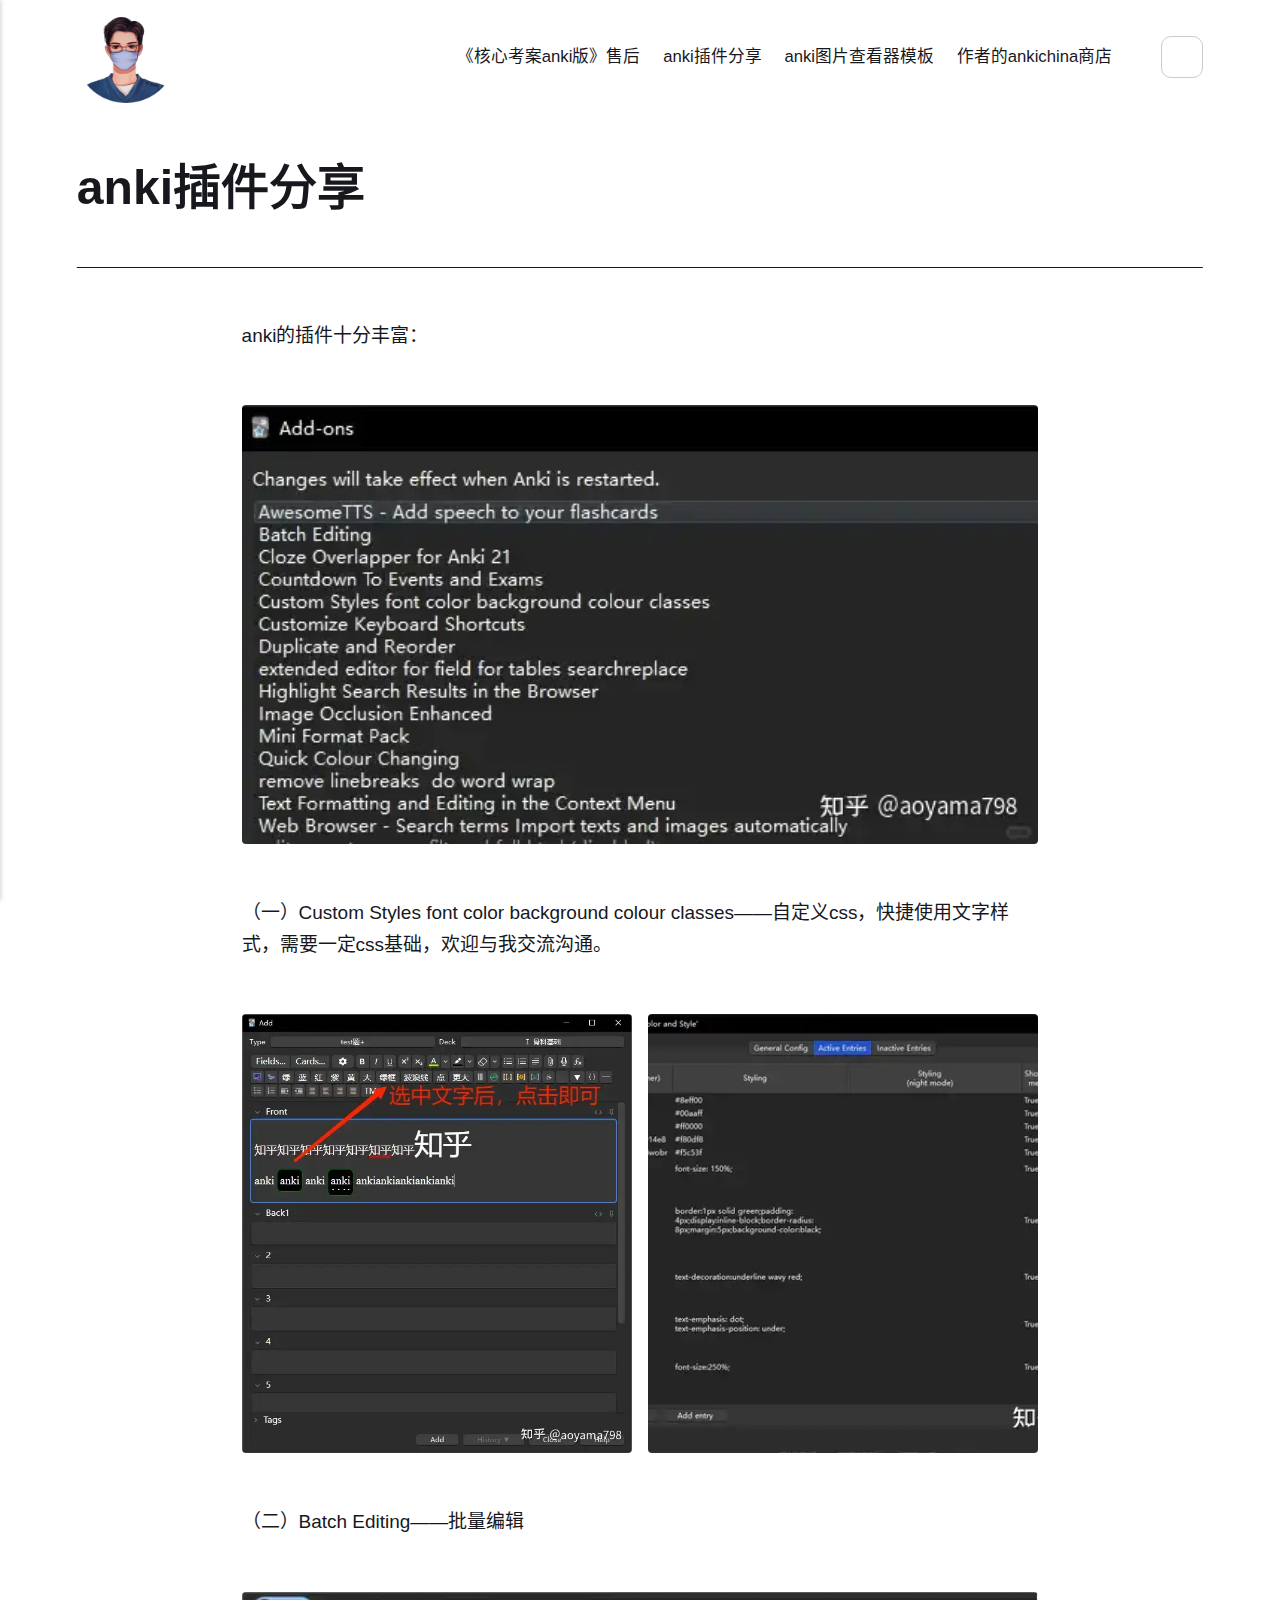
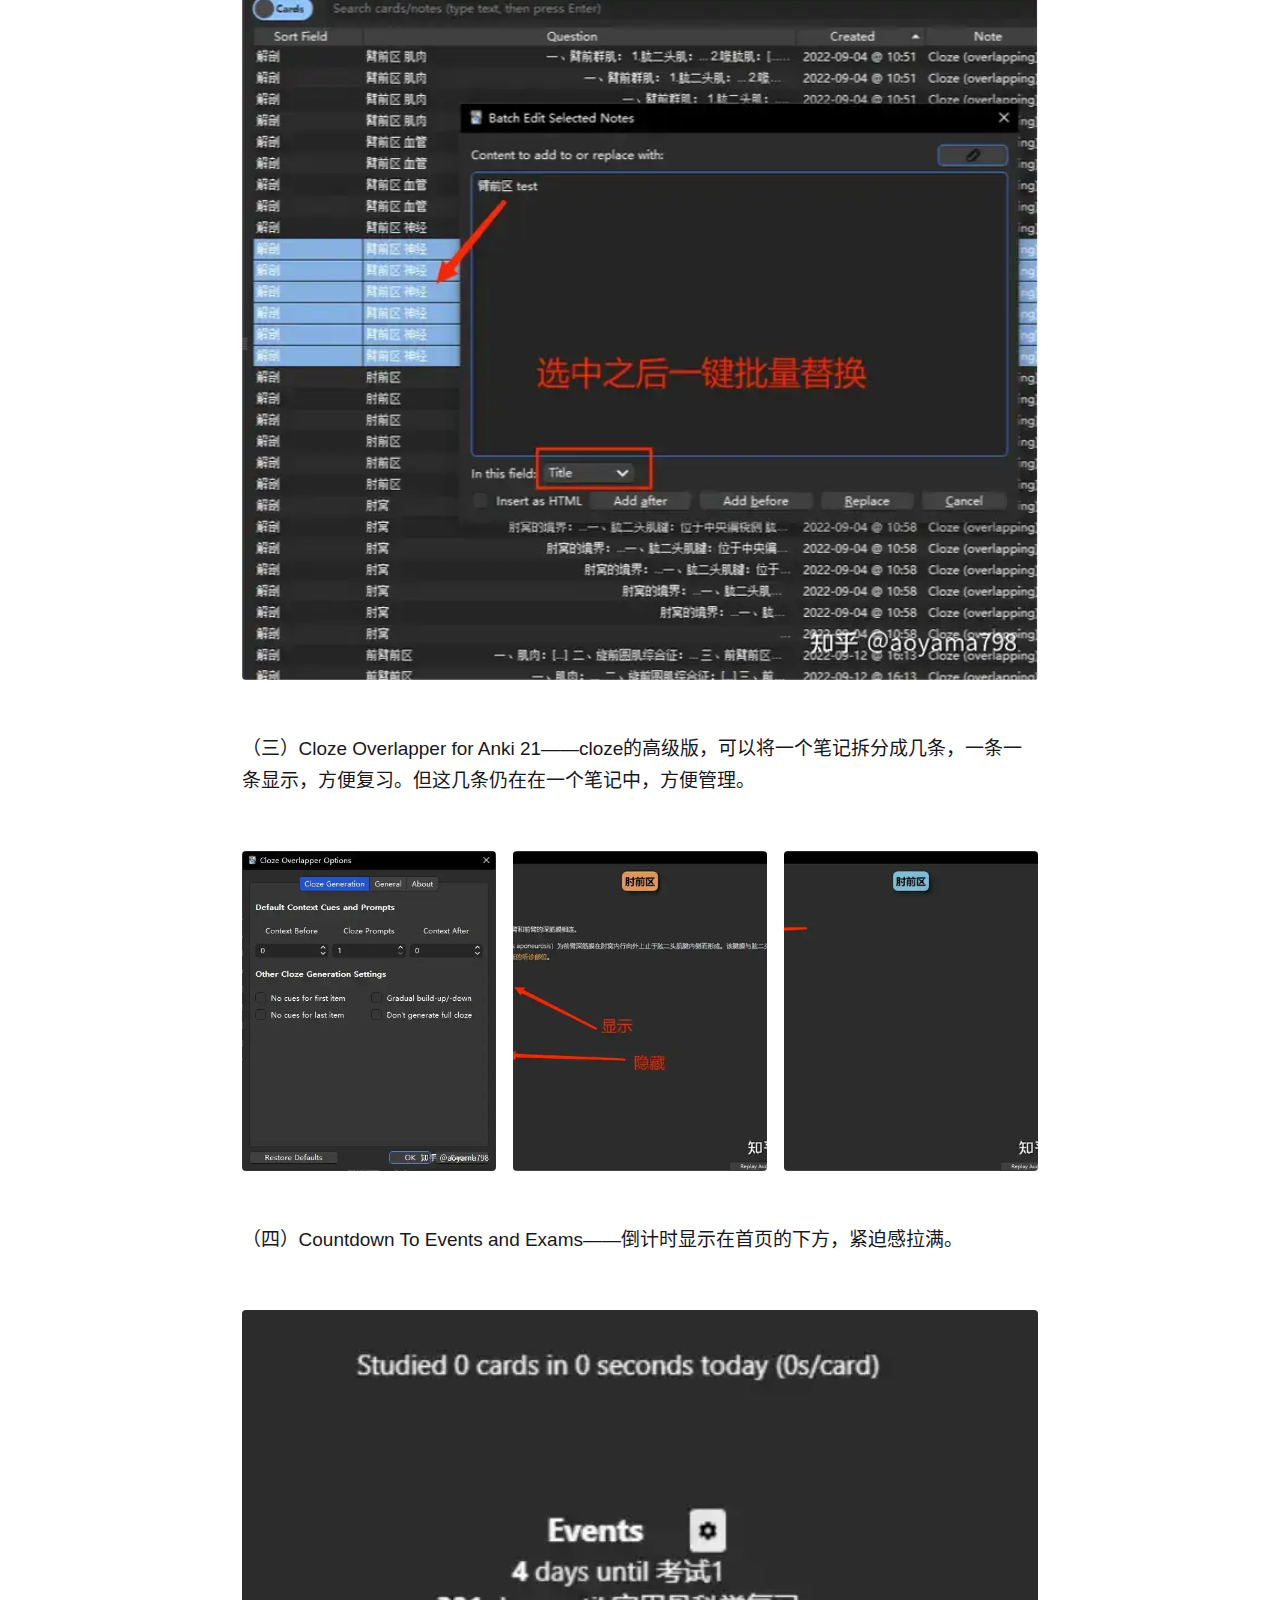
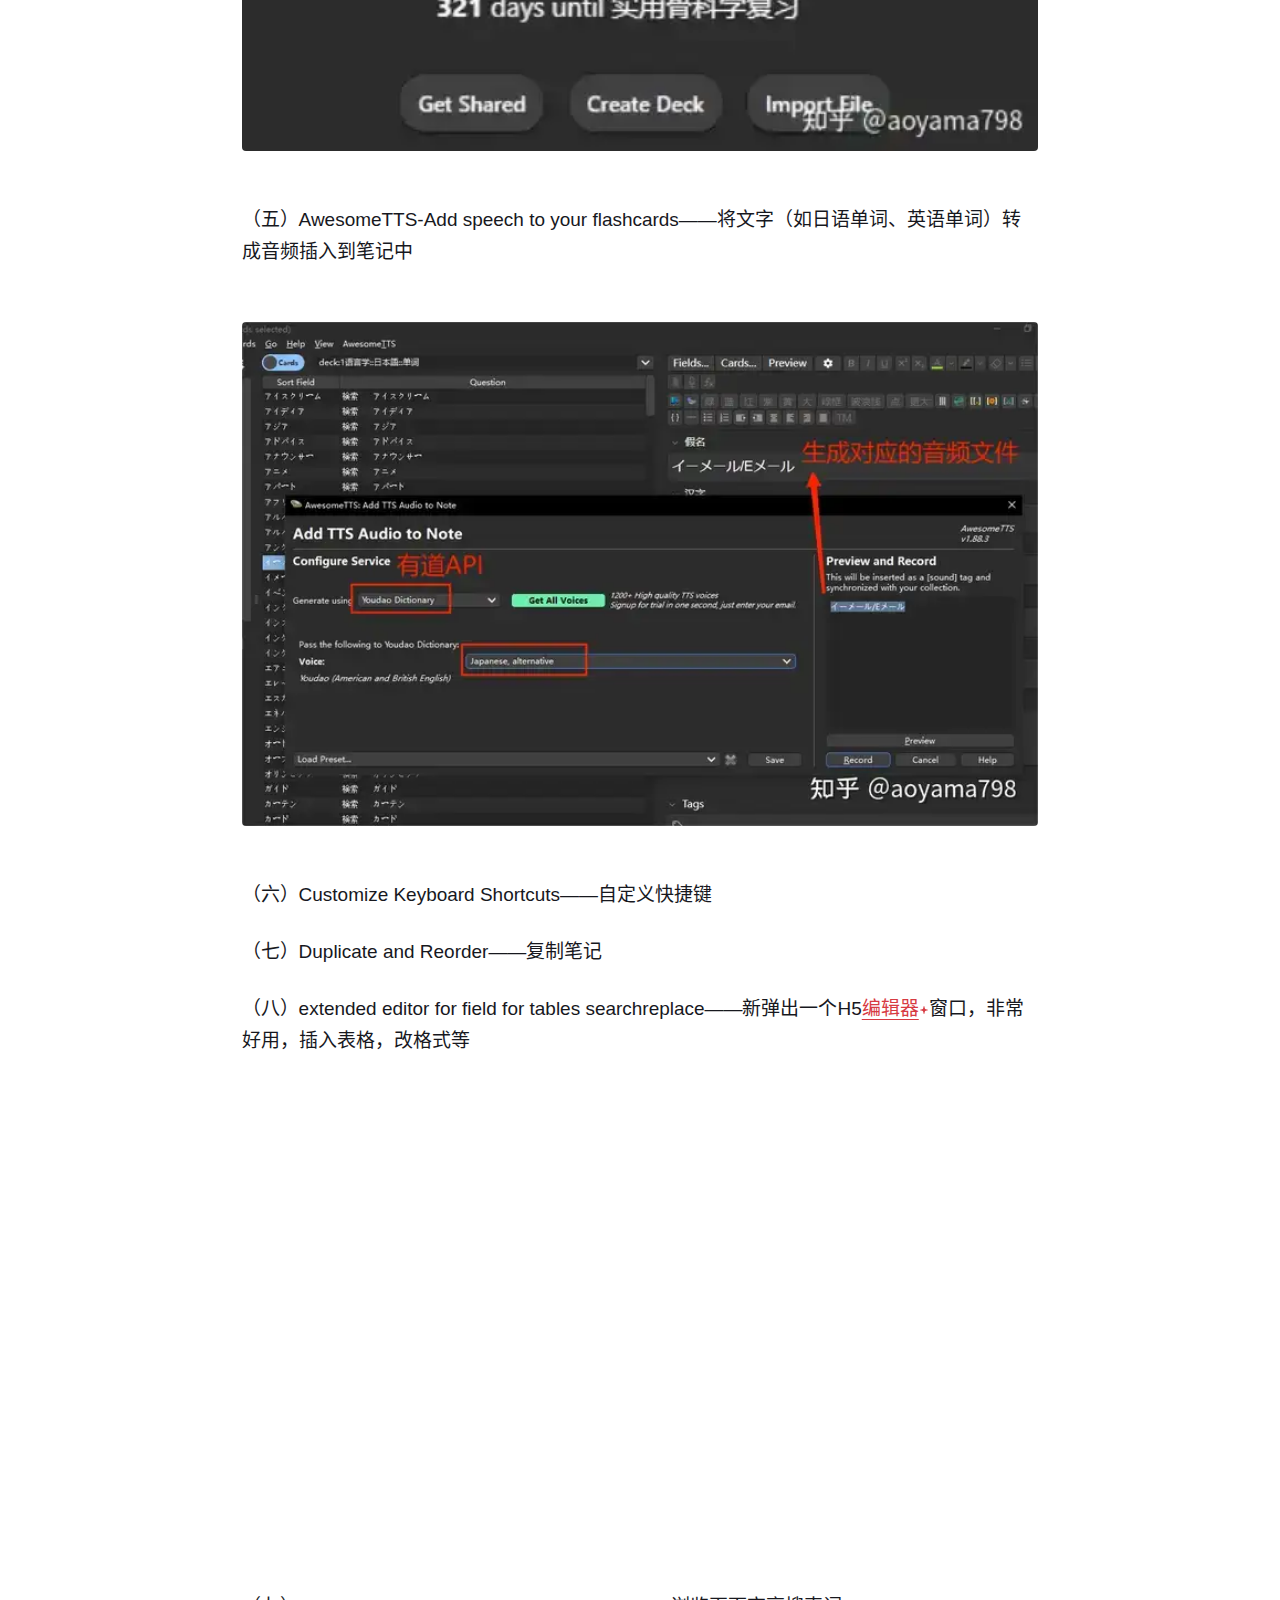
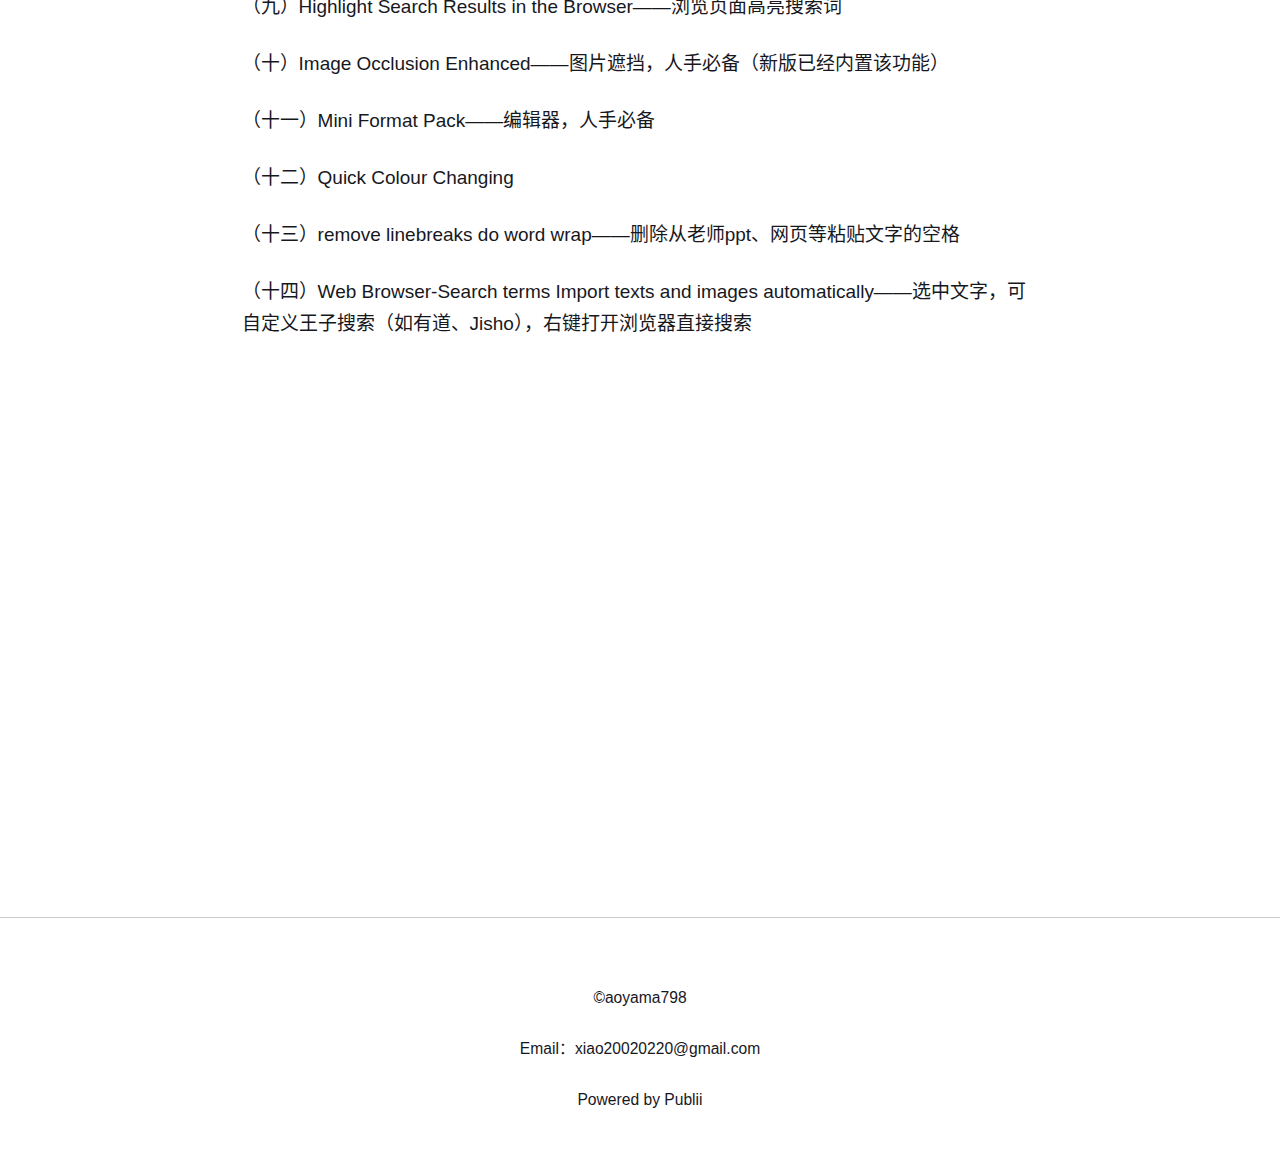
==== commit 95552a01: "Updated from Publii" ====
--- a/addon/index.html
+++ b/addon/index.html
@@ -1,6 +1,6 @@
-<!DOCTYPE html><html lang="zh-cn"><head><meta charset="utf-8"><meta http-equiv="X-UA-Compatible" content="IE=edge"><meta name="viewport" content="width=device-width,initial-scale=1"><title>anki插件分享 - aoyama798</title><meta name="description" content="anki的插件十分丰富： （一）Custom Styles font color background colour classes——自定义css，快捷使用文字样式，需要一定css基础，欢迎与我交流沟通。 （二）Batch Editing——批量编辑&hellip;"><meta name="generator" content="Publii Open-Source CMS for Static Site"><link rel="canonical" href="https://aoyama798.github.io/blog2/addon/"><link rel="alternate" type="application/atom+xml" href="https://aoyama798.github.io/blog2/feed.xml"><link rel="alternate" type="application/json" href="https://aoyama798.github.io/blog2/feed.json"><meta property="og:title" content="anki插件分享"><meta property="og:image" content="https://aoyama798.github.io/blog2/media/website/Tou-Xiang.jpg"><meta property="og:image:width" content="720"><meta property="og:image:height" content="720"><meta property="og:site_name" content="aoyama798"><meta property="og:description" content="anki的插件十分丰富： （一）Custom Styles font color background colour classes——自定义css，快捷使用文字样式，需要一定css基础，欢迎与我交流沟通。 （二）Batch Editing——批量编辑&hellip;"><meta property="og:url" content="https://aoyama798.github.io/blog2/addon/"><meta property="og:type" content="article"><link rel="shortcut icon" href="https://aoyama798.github.io/blog2/media/website/icons8-doctor-48.png" type="image/png"><link rel="stylesheet" href="https://aoyama798.github.io/blog2/assets/css/style.css?v=724e27500004e4bf8d1419b3171a4276"><link rel="stylesheet" href="https://aoyama798.github.io/blog2/assets/css/photoswipe.css?v=366561c4c503c68e3af3389ac4d7fb8e"><script type="application/ld+json">{"@context":"http://schema.org","@type":"Article","mainEntityOfPage":{"@type":"WebPage","@id":"https://aoyama798.github.io/blog2/addon/"},"headline":"anki插件分享","datePublished":"2024-09-04T13:44","dateModified":"2024-09-05T11:24","description":"anki的插件十分丰富： （一）Custom Styles font color background colour classes——自定义css，快捷使用文字样式，需要一定css基础，欢迎与我交流沟通。 （二）Batch Editing——批量编辑&hellip;","author":{"@type":"Person","name":"aoyama798","url":"https://aoyama798.github.io/blog2/authors/aoyama798/"},"publisher":{"@type":"Organization","name":"aoyama798"}}</script><noscript><style>img[loading] {
+<!DOCTYPE html><html lang="zh-cn"><head><meta charset="utf-8"><meta http-equiv="X-UA-Compatible" content="IE=edge"><meta name="viewport" content="width=device-width,initial-scale=1"><title>anki插件分享 - blog2</title><meta name="description" content="anki的插件十分丰富： （一）Custom Styles font color background colour classes——自定义css，快捷使用文字样式，需要一定css基础，欢迎与我交流沟通。 （二）Batch Editing——批量编辑&hellip;"><meta name="generator" content="Publii Open-Source CMS for Static Site"><link rel="canonical" href="https://aoyama798.github.io/blog2/addon/"><link rel="alternate" type="application/atom+xml" href="https://aoyama798.github.io/blog2/feed.xml"><link rel="alternate" type="application/json" href="https://aoyama798.github.io/blog2/feed.json"><link rel="shortcut icon" href="https://aoyama798.github.io/blog2/media/website/icons8-anki-48.png" type="image/png"><link rel="stylesheet" href="https://aoyama798.github.io/blog2/assets/css/style.css?v=c26bf0e6408e0de9d73a1af96b900c05"><link rel="stylesheet" href="https://aoyama798.github.io/blog2/assets/css/photoswipe.css?v=366561c4c503c68e3af3389ac4d7fb8e"><script type="application/ld+json">{"@context":"http://schema.org","@type":"Article","mainEntityOfPage":{"@type":"WebPage","@id":"https://aoyama798.github.io/blog2/addon/"},"headline":"anki插件分享","datePublished":"2024-09-04T13:44","dateModified":"2024-09-05T11:24","image":{"@type":"ImageObject","url":"https://aoyama798.github.io/blog2/media/website/Tou-Xiang-removebg-preview.png","height":484,"width":516},"description":"anki的插件十分丰富： （一）Custom Styles font color background colour classes——自定义css，快捷使用文字样式，需要一定css基础，欢迎与我交流沟通。 （二）Batch Editing——批量编辑&hellip;","author":{"@type":"Person","name":"aoyama798","url":"https://aoyama798.github.io/blog2/authors/aoyama798/"},"publisher":{"@type":"Organization","name":"aoyama798","logo":{"@type":"ImageObject","url":"https://aoyama798.github.io/blog2/media/website/Tou-Xiang-removebg-preview.png","height":484,"width":516}}}</script><noscript><style>img[loading] {
                     opacity: 1;
-                }</style></noscript></head><body class="page-template"><header class="top js-header"><a class="logo" href="https://aoyama798.github.io/blog2/">aoyama798</a><nav class="navbar js-navbar"><button class="navbar__toggle js-toggle" aria-label="Menu" aria-haspopup="true" aria-expanded="false"><span class="navbar__toggle-box"><span class="navbar__toggle-inner">Menu</span></span></button><ul class="navbar__menu"><li><a href="https://aoyama798.github.io/blog2/souhou/" title="《核心考案anki版》售后" target="_self">《核心考案anki版》售后</a></li><li class="active"><a href="https://aoyama798.github.io/blog2/addon/" title="anki插件分享" target="_self">anki插件分享</a></li><li><a href="https://aoyama798.github.io/blog2/picviewer/" target="_self">anki图片查看器模板</a></li><li><a href="https://file.ankichinas.cn/userCenter/60180f660311diTb" title="ankichina" target="_self">作者的ankichina商店</a></li></ul></nav><div class="search"><div class="search__overlay js-search-overlay"><div class="wrapper search__overlay-inner"><form action="https://aoyama798.github.io/blog2/search.html" class="search__form"><input class="search__input" type="search" name="q" placeholder="search..." aria-label="search..."></form></div></div><button class="search__btn btn--icon js-search-btn" aria-label="Search"><svg height="18" width="18" role="presentation" focusable="false"><use xlink:href="https://aoyama798.github.io/blog2/assets/svg/svg-map.svg#search"/></svg></button></div></header><main class="page"><article class="content"><div class="hero hero--noimage"><header class="hero__content"><div class="wrapper"><h1>anki插件分享</h1></div></header></div><div class="entry-wrapper content__entry"><p data-pid="Mfx7k1aQ">anki的插件十分丰富：</p><div class="gallery-wrapper"><div class="gallery" data-is-empty="false" data-translation="添加图片" data-columns="3"><figure class="gallery__item"><a href="https://aoyama798.github.io/blog2/media/posts/6/gallery/v2-8e0d235959087c08cb17e20dc52fc059_720w.webp" data-size="534x294"><img loading="lazy" src="https://aoyama798.github.io/blog2/media/posts/6/gallery/v2-8e0d235959087c08cb17e20dc52fc059_720w-thumbnail.webp" alt="我在用的插件" width="534" height="294"></a><figcaption>我在用的插件</figcaption></figure></div></div><p data-pid="CN3NGpSP">（一）Custom Styles font color background colour classes——自定义css，快捷使用文字样式，需要一定css基础，欢迎与我交流沟通。</p><div class="gallery-wrapper"><div class="gallery" data-is-empty="false" data-translation="添加图片" data-columns="2"><figure class="gallery__item"><a href="https://aoyama798.github.io/blog2/media/posts/6/gallery/3.webp" data-size="683x768"><img loading="lazy" src="https://aoyama798.github.io/blog2/media/posts/6/gallery/3-thumbnail.webp" alt="" width="683" height="768"></a></figure><figure class="gallery__item"><a href="https://aoyama798.github.io/blog2/media/posts/6/gallery/2.webp" data-size="720x406"><img loading="lazy" src="https://aoyama798.github.io/blog2/media/posts/6/gallery/2-thumbnail.webp" alt="" width="720" height="406"></a></figure></div></div><p data-pid="FrFldRu3">（二）Batch Editing——批量编辑</p><div class="gallery-wrapper"><div class="gallery" data-is-empty="false" data-translation="添加图片" data-columns="3"><figure class="gallery__item"><a href="https://aoyama798.github.io/blog2/media/posts/6/gallery/4.webp" data-size="720x622"><img loading="lazy" src="https://aoyama798.github.io/blog2/media/posts/6/gallery/4-thumbnail.webp" alt="" width="720" height="622"></a></figure></div></div><p data-pid="iCRJcPW-">（三）Cloze Overlapper for Anki 21——cloze的高级版，可以将一个笔记拆分成几条，一条一条显示，方便复习。但这几条仍在在一个笔记中，方便管理。</p><div class="gallery-wrapper"><div class="gallery" data-is-empty="false" data-translation="添加图片" data-columns="3"><figure class="gallery__item"><a href="https://aoyama798.github.io/blog2/media/posts/6/gallery/7.webp" data-size="423x532"><img loading="lazy" src="https://aoyama798.github.io/blog2/media/posts/6/gallery/7-thumbnail.webp" alt="" width="423" height="532"></a></figure><figure class="gallery__item"><a href="https://aoyama798.github.io/blog2/media/posts/6/gallery/6.webp" data-size="720x462"><img loading="lazy" src="https://aoyama798.github.io/blog2/media/posts/6/gallery/6-thumbnail.webp" alt="" width="720" height="462"></a></figure><figure class="gallery__item"><a href="https://aoyama798.github.io/blog2/media/posts/6/gallery/5.webp" data-size="1196x768"><img loading="lazy" src="https://aoyama798.github.io/blog2/media/posts/6/gallery/5-thumbnail.webp" alt="" width="720" height="462"></a></figure></div></div><p data-pid="PA8m9mgH">（四）Countdown To Events and Exams——倒计时显示在首页的下方，紧迫感拉满。</p><figure data-size="normal"><div class="gallery-wrapper"><div class="gallery" data-is-empty="false" data-translation="添加图片" data-columns="1"><figure class="gallery__item"><a href="https://aoyama798.github.io/blog2/media/posts/6/gallery/20240904_135705.png" data-size="558x309"><img loading="lazy" src="https://aoyama798.github.io/blog2/media/posts/6/gallery/20240904_135705-thumbnail.png" alt="" width="558" height="309"></a></figure></div></div></figure><p data-pid="RVc9sKmm">（五）AwesomeTTS-Add speech to your flashcards——将文字（如日语单词、英语单词）转成音频插入到笔记中</p><div class="gallery-wrapper"><div class="gallery" data-is-empty="false" data-translation="添加图片" data-columns="3"><figure class="gallery__item"><a href="https://aoyama798.github.io/blog2/media/posts/6/gallery/9.webp" data-size="720x456"><img loading="lazy" src="https://aoyama798.github.io/blog2/media/posts/6/gallery/9-thumbnail.webp" alt="" width="720" height="456"></a></figure></div></div><p data-pid="RVc9sKmm">（六）Customize Keyboard Shortcuts——自定义快捷键</p><p data-pid="FkbeCInZ">（七）Duplicate and Reorder——复制笔记</p><p data-pid="z45qiZ7b">（八）extended editor for field for tables searchreplace——新弹出一个H5<a class="RichContent-EntityWord css-b7erz1" data-za-not-track-link="true" data-paste-text="true" href="https://zhida.zhihu.com/search?q=%E7%BC%96%E8%BE%91%E5%99%A8&amp;zhida_source=entity&amp;is_preview=1" target="_blank" rel="noopener">编辑器<svg width="10px" height="10px" viewbox="0 0 16 16" class="ZDI ZDI--FourPointedStar16 css-1dvsrp" fill="currentColor"><path d="m5.068 9.267-3.08-.77a.512.512 0 0 1 0-.994l3.08-.77a2.289 2.289 0 0 0 1.665-1.665l.77-3.08a.512.512 0 0 1 .994 0l.77 3.08c.205.82.845 1.46 1.665 1.665l3.08.77a.512.512 0 0 1 0 .994l-3.08.77a2.29 2.29 0 0 0-1.665 1.665l-.77 3.08a.512.512 0 0 1-.994 0l-.77-3.08a2.289 2.289 0 0 0-1.665-1.665Z"></path></svg></a>窗口，非常好用，插入表格，改格式等</p><div class="gallery-wrapper"><div class="gallery" data-is-empty="false" data-translation="添加图片" data-columns="3"><figure class="gallery__item"><a href="https://aoyama798.github.io/blog2/media/posts/6/gallery/10.webp" data-size="720x386"><img loading="lazy" src="https://aoyama798.github.io/blog2/media/posts/6/gallery/10-thumbnail.webp" alt="" width="720" height="386"></a></figure></div></div><p data-pid="VRTWU8Vy">（九）Highlight Search Results in the Browser——浏览页面高亮搜索词</p><p data-pid="eM2zlTvO">（十）Image Occlusion Enhanced——图片遮挡，人手必备（新版已经内置该功能）</p><p data-pid="P2U0-4Fi">（十一）Mini Format Pack——编辑器，人手必备</p><p data-pid="fsP0Fas9">（十二）Quick Colour Changing</p><p data-pid="3WbQn8S2">（十三）remove linebreaks do word wrap——删除从老师ppt、网页等粘贴文字的空格</p><p data-pid="L3U8AUic">（十四）Web Browser-Search terms Import texts and images automatically——选中文字，可自定义王子搜索（如有道、Jisho），右键打开浏览器直接搜索</p><div class="gallery-wrapper"><div class="gallery" data-is-empty="false" data-translation="添加图片" data-columns="3"><figure class="gallery__item"><a href="https://aoyama798.github.io/blog2/media/posts/6/gallery/12.webp" data-size="720x421"><img loading="lazy" src="https://aoyama798.github.io/blog2/media/posts/6/gallery/12-thumbnail.webp" alt="" width="720" height="421"></a></figure><figure class="gallery__item"><a href="https://aoyama798.github.io/blog2/media/posts/6/gallery/11-2.webp" data-size="683x768"><img loading="lazy" src="https://aoyama798.github.io/blog2/media/posts/6/gallery/11-2-thumbnail.webp" alt="" width="683" height="768"></a></figure></div></div></div></article></main><footer class="footer"><div class="wrapper"><div class="footer__copyright"><p class="align-center">©aoyama798<br>Email：xiao20020220@gmail.com<br>Powered by Publii</p></div><button onclick="backToTopFunction()" id="backToTop" class="footer__bttop" aria-label="Back to top" title="Back to top"><svg width="20" height="20"><use xlink:href="https://aoyama798.github.io/blog2/assets/svg/svg-map.svg#toparrow"/></svg></button></div></footer><script defer="defer" src="https://aoyama798.github.io/blog2/assets/js/scripts.min.js?v=ffcbea6c02c8178d10092962b235a5b0"></script><script>window.publiiThemeMenuConfig={mobileMenuMode:'sidebar',animationSpeed:300,submenuWidth: 'auto',doubleClickTime:500,mobileMenuExpandableSubmenus:true,relatedContainerForOverlayMenuSelector:'.top'};</script><script>var images = document.querySelectorAll('img[loading]');
+                }</style></noscript></head><body class="page-template"><header class="top js-header"><a class="logo" href="https://aoyama798.github.io/blog2/"><img src="https://aoyama798.github.io/blog2/media/website/Tou-Xiang-removebg-preview.png" alt="blog2" width="516" height="484"></a><nav class="navbar js-navbar"><button class="navbar__toggle js-toggle" aria-label="Menu" aria-haspopup="true" aria-expanded="false"><span class="navbar__toggle-box"><span class="navbar__toggle-inner">Menu</span></span></button><ul class="navbar__menu"><li><a href="https://aoyama798.github.io/blog2/xu-tao-lesslesshe-xin-kao-angreatergreater-ankiwen-zi-ban-qandashou-hou/" title="《核心考案anki版》售后" target="_self">《核心考案anki版》售后</a></li><li class="active"><a href="https://aoyama798.github.io/blog2/addon/" title="anki插件分享" target="_self">anki插件分享</a></li><li><a href="https://aoyama798.github.io/blog2/picviewer/" target="_self">anki图片查看器模板</a></li><li><a href="https://file.ankichinas.cn/userCenter/60180f660311diTb" title="ankichina" target="_self">作者的ankichina商店</a></li></ul></nav><div class="search"><div class="search__overlay js-search-overlay"><div class="wrapper search__overlay-inner"></div></div><button class="search__btn btn--icon js-search-btn" aria-label="Search"><svg height="18" width="18" role="presentation" focusable="false"><use xlink:href="https://aoyama798.github.io/blog2/assets/svg/svg-map.svg#search"/></svg></button></div></header><main class="page"><article class="content"><div class="hero hero--noimage"><header class="hero__content"><div class="wrapper"><h1>anki插件分享</h1></div></header></div><div class="entry-wrapper content__entry"><p data-pid="Mfx7k1aQ">anki的插件十分丰富：</p><div class="gallery-wrapper"><div class="gallery" data-is-empty="false" data-translation="添加图片" data-columns="3"><figure class="gallery__item"><a href="https://aoyama798.github.io/blog2/media/posts/6/gallery/v2-8e0d235959087c08cb17e20dc52fc059_720w.webp" data-size="534x294"><img loading="lazy" src="https://aoyama798.github.io/blog2/media/posts/6/gallery/v2-8e0d235959087c08cb17e20dc52fc059_720w-thumbnail.webp" alt="我在用的插件" width="534" height="294"></a><figcaption>我在用的插件</figcaption></figure></div></div><p data-pid="CN3NGpSP">（一）Custom Styles font color background colour classes——自定义css，快捷使用文字样式，需要一定css基础，欢迎与我交流沟通。</p><div class="gallery-wrapper"><div class="gallery" data-is-empty="false" data-translation="添加图片" data-columns="2"><figure class="gallery__item"><a href="https://aoyama798.github.io/blog2/media/posts/6/gallery/3.webp" data-size="683x768"><img loading="lazy" src="https://aoyama798.github.io/blog2/media/posts/6/gallery/3-thumbnail.webp" alt="" width="683" height="768"></a></figure><figure class="gallery__item"><a href="https://aoyama798.github.io/blog2/media/posts/6/gallery/2.webp" data-size="720x406"><img loading="lazy" src="https://aoyama798.github.io/blog2/media/posts/6/gallery/2-thumbnail.webp" alt="" width="720" height="406"></a></figure></div></div><p data-pid="FrFldRu3">（二）Batch Editing——批量编辑</p><div class="gallery-wrapper"><div class="gallery" data-is-empty="false" data-translation="添加图片" data-columns="3"><figure class="gallery__item"><a href="https://aoyama798.github.io/blog2/media/posts/6/gallery/4.webp" data-size="720x622"><img loading="lazy" src="https://aoyama798.github.io/blog2/media/posts/6/gallery/4-thumbnail.webp" alt="" width="720" height="622"></a></figure></div></div><p data-pid="iCRJcPW-">（三）Cloze Overlapper for Anki 21——cloze的高级版，可以将一个笔记拆分成几条，一条一条显示，方便复习。但这几条仍在在一个笔记中，方便管理。</p><div class="gallery-wrapper"><div class="gallery" data-is-empty="false" data-translation="添加图片" data-columns="3"><figure class="gallery__item"><a href="https://aoyama798.github.io/blog2/media/posts/6/gallery/7.webp" data-size="423x532"><img loading="lazy" src="https://aoyama798.github.io/blog2/media/posts/6/gallery/7-thumbnail.webp" alt="" width="423" height="532"></a></figure><figure class="gallery__item"><a href="https://aoyama798.github.io/blog2/media/posts/6/gallery/6.webp" data-size="720x462"><img loading="lazy" src="https://aoyama798.github.io/blog2/media/posts/6/gallery/6-thumbnail.webp" alt="" width="720" height="462"></a></figure><figure class="gallery__item"><a href="https://aoyama798.github.io/blog2/media/posts/6/gallery/5.webp" data-size="1196x768"><img loading="lazy" src="https://aoyama798.github.io/blog2/media/posts/6/gallery/5-thumbnail.webp" alt="" width="720" height="462"></a></figure></div></div><p data-pid="PA8m9mgH">（四）Countdown To Events and Exams——倒计时显示在首页的下方，紧迫感拉满。</p><figure data-size="normal"><div class="gallery-wrapper"><div class="gallery" data-is-empty="false" data-translation="添加图片" data-columns="1"><figure class="gallery__item"><a href="https://aoyama798.github.io/blog2/media/posts/6/gallery/20240904_135705.png" data-size="558x309"><img loading="lazy" src="https://aoyama798.github.io/blog2/media/posts/6/gallery/20240904_135705-thumbnail.webp" alt="" width="558" height="309"></a></figure></div></div></figure><p data-pid="RVc9sKmm">（五）AwesomeTTS-Add speech to your flashcards——将文字（如日语单词、英语单词）转成音频插入到笔记中</p><div class="gallery-wrapper"><div class="gallery" data-is-empty="false" data-translation="添加图片" data-columns="3"><figure class="gallery__item"><a href="https://aoyama798.github.io/blog2/media/posts/6/gallery/9.webp" data-size="720x456"><img loading="lazy" src="https://aoyama798.github.io/blog2/media/posts/6/gallery/9-thumbnail.webp" alt="" width="720" height="456"></a></figure></div></div><p data-pid="RVc9sKmm">（六）Customize Keyboard Shortcuts——自定义快捷键</p><p data-pid="FkbeCInZ">（七）Duplicate and Reorder——复制笔记</p><p data-pid="z45qiZ7b">（八）extended editor for field for tables searchreplace——新弹出一个H5<a class="RichContent-EntityWord css-b7erz1" data-za-not-track-link="true" data-paste-text="true" href="https://zhida.zhihu.com/search?q=%E7%BC%96%E8%BE%91%E5%99%A8&amp;zhida_source=entity&amp;is_preview=1" target="_blank" rel="noopener">编辑器<svg width="10px" height="10px" viewbox="0 0 16 16" class="ZDI ZDI--FourPointedStar16 css-1dvsrp" fill="currentColor"><path d="m5.068 9.267-3.08-.77a.512.512 0 0 1 0-.994l3.08-.77a2.289 2.289 0 0 0 1.665-1.665l.77-3.08a.512.512 0 0 1 .994 0l.77 3.08c.205.82.845 1.46 1.665 1.665l3.08.77a.512.512 0 0 1 0 .994l-3.08.77a2.29 2.29 0 0 0-1.665 1.665l-.77 3.08a.512.512 0 0 1-.994 0l-.77-3.08a2.289 2.289 0 0 0-1.665-1.665Z"></path></svg></a>窗口，非常好用，插入表格，改格式等</p><div class="gallery-wrapper"><div class="gallery" data-is-empty="false" data-translation="添加图片" data-columns="3"><figure class="gallery__item"><a href="https://aoyama798.github.io/blog2/media/posts/6/gallery/10.webp" data-size="720x386"><img loading="lazy" src="https://aoyama798.github.io/blog2/media/posts/6/gallery/10-thumbnail.webp" alt="" width="720" height="386"></a></figure></div></div><p data-pid="VRTWU8Vy">（九）Highlight Search Results in the Browser——浏览页面高亮搜索词</p><p data-pid="eM2zlTvO">（十）Image Occlusion Enhanced——图片遮挡，人手必备（新版已经内置该功能）</p><p data-pid="P2U0-4Fi">（十一）Mini Format Pack——编辑器，人手必备</p><p data-pid="fsP0Fas9">（十二）Quick Colour Changing</p><p data-pid="3WbQn8S2">（十三）remove linebreaks do word wrap——删除从老师ppt、网页等粘贴文字的空格</p><p data-pid="L3U8AUic">（十四）Web Browser-Search terms Import texts and images automatically——选中文字，可自定义王子搜索（如有道、Jisho），右键打开浏览器直接搜索</p><div class="gallery-wrapper"><div class="gallery" data-is-empty="false" data-translation="添加图片" data-columns="3"><figure class="gallery__item"><a href="https://aoyama798.github.io/blog2/media/posts/6/gallery/12.webp" data-size="720x421"><img loading="lazy" src="https://aoyama798.github.io/blog2/media/posts/6/gallery/12-thumbnail.webp" alt="" width="720" height="421"></a></figure><figure class="gallery__item"><a href="https://aoyama798.github.io/blog2/media/posts/6/gallery/11-2.webp" data-size="683x768"><img loading="lazy" src="https://aoyama798.github.io/blog2/media/posts/6/gallery/11-2-thumbnail.webp" alt="" width="683" height="768"></a></figure></div></div></div></article></main><footer class="footer"><div class="wrapper"><div class="footer__copyright"><p>©aoyama798</p><p>Email：xiao20020220@gmail.com</p><p>Powered by Publii</p></div><button onclick="backToTopFunction()" id="backToTop" class="footer__bttop" aria-label="Back to top" title="Back to top"><svg width="20" height="20"><use xlink:href="https://aoyama798.github.io/blog2/assets/svg/svg-map.svg#toparrow"/></svg></button></div></footer><script defer="defer" src="https://aoyama798.github.io/blog2/assets/js/scripts.min.js?v=ffcbea6c02c8178d10092962b235a5b0"></script><script>window.publiiThemeMenuConfig={mobileMenuMode:'sidebar',animationSpeed:300,submenuWidth: 'auto',doubleClickTime:500,mobileMenuExpandableSubmenus:true,relatedContainerForOverlayMenuSelector:'.top'};</script><script>var images = document.querySelectorAll('img[loading]');
         for (var i = 0; i < images.length; i++) {
             if (images[i].complete) {
                 images[i].classList.add('is-loaded');
